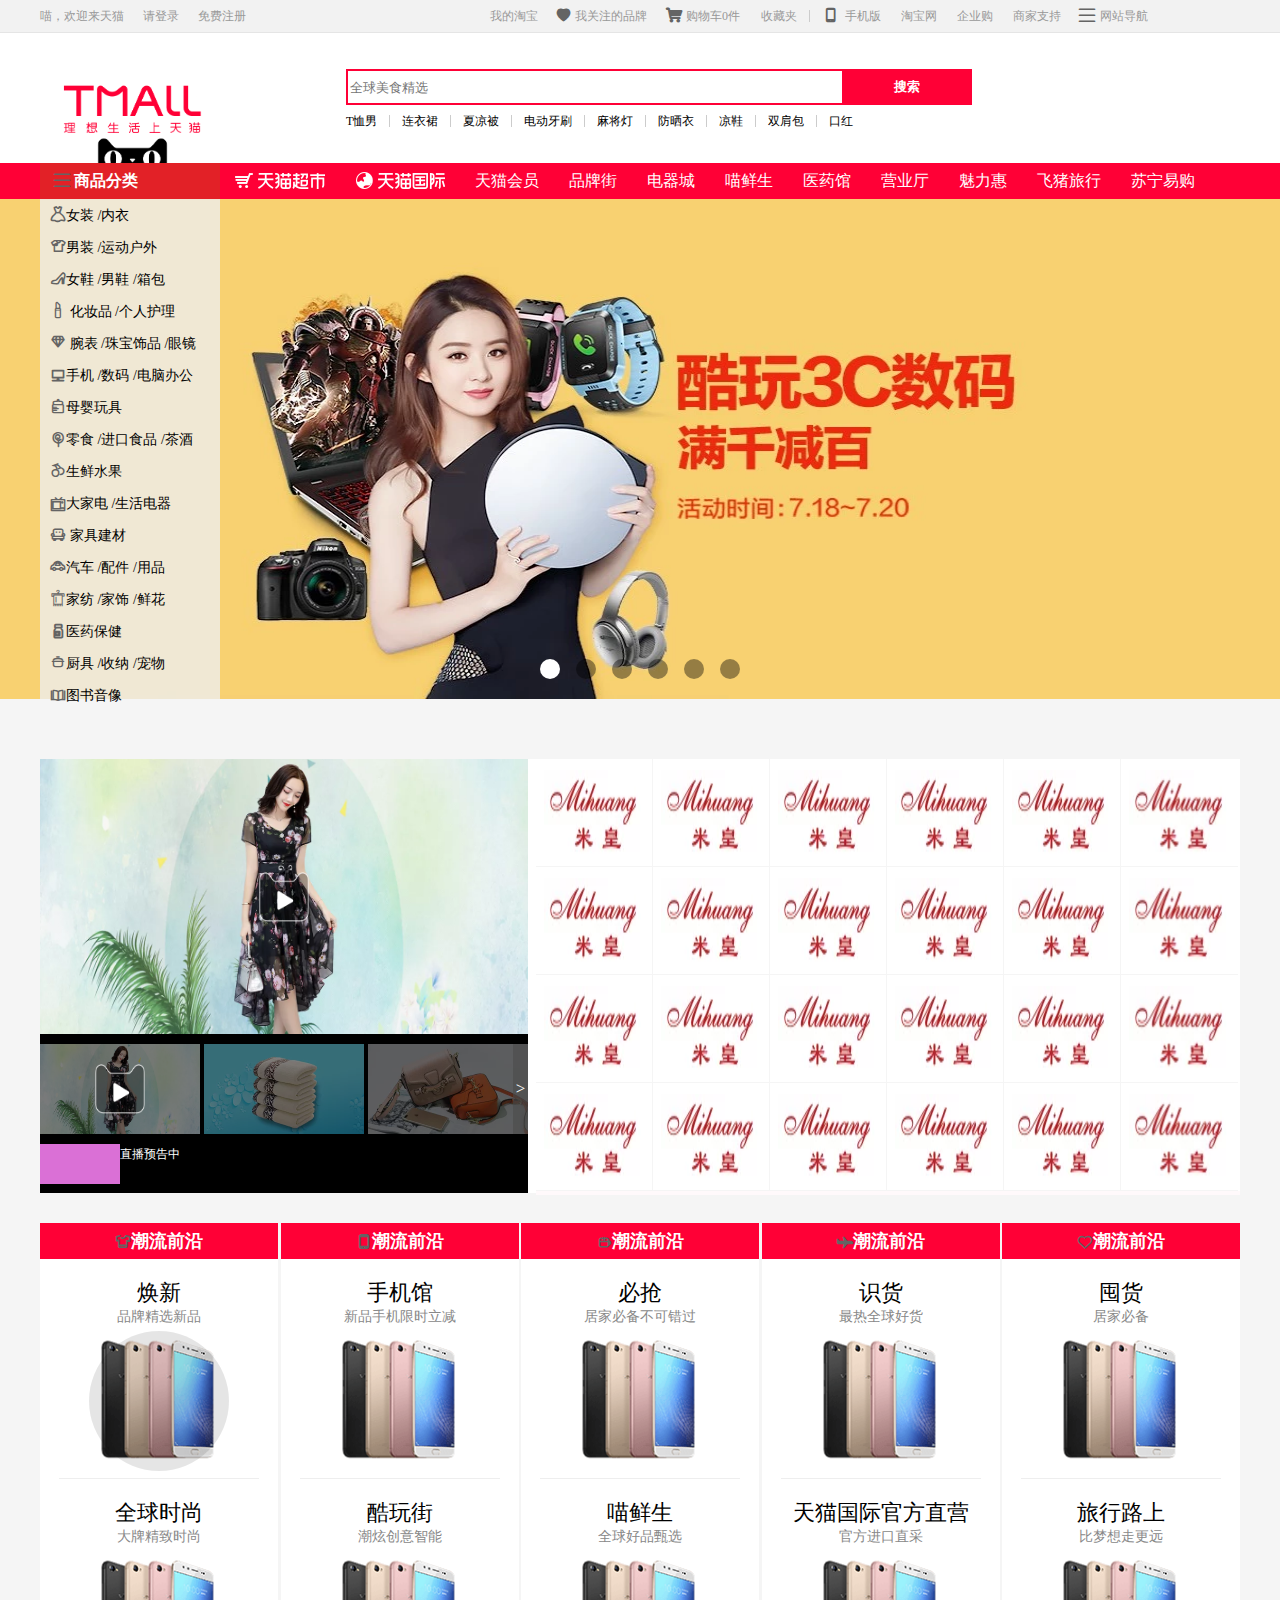
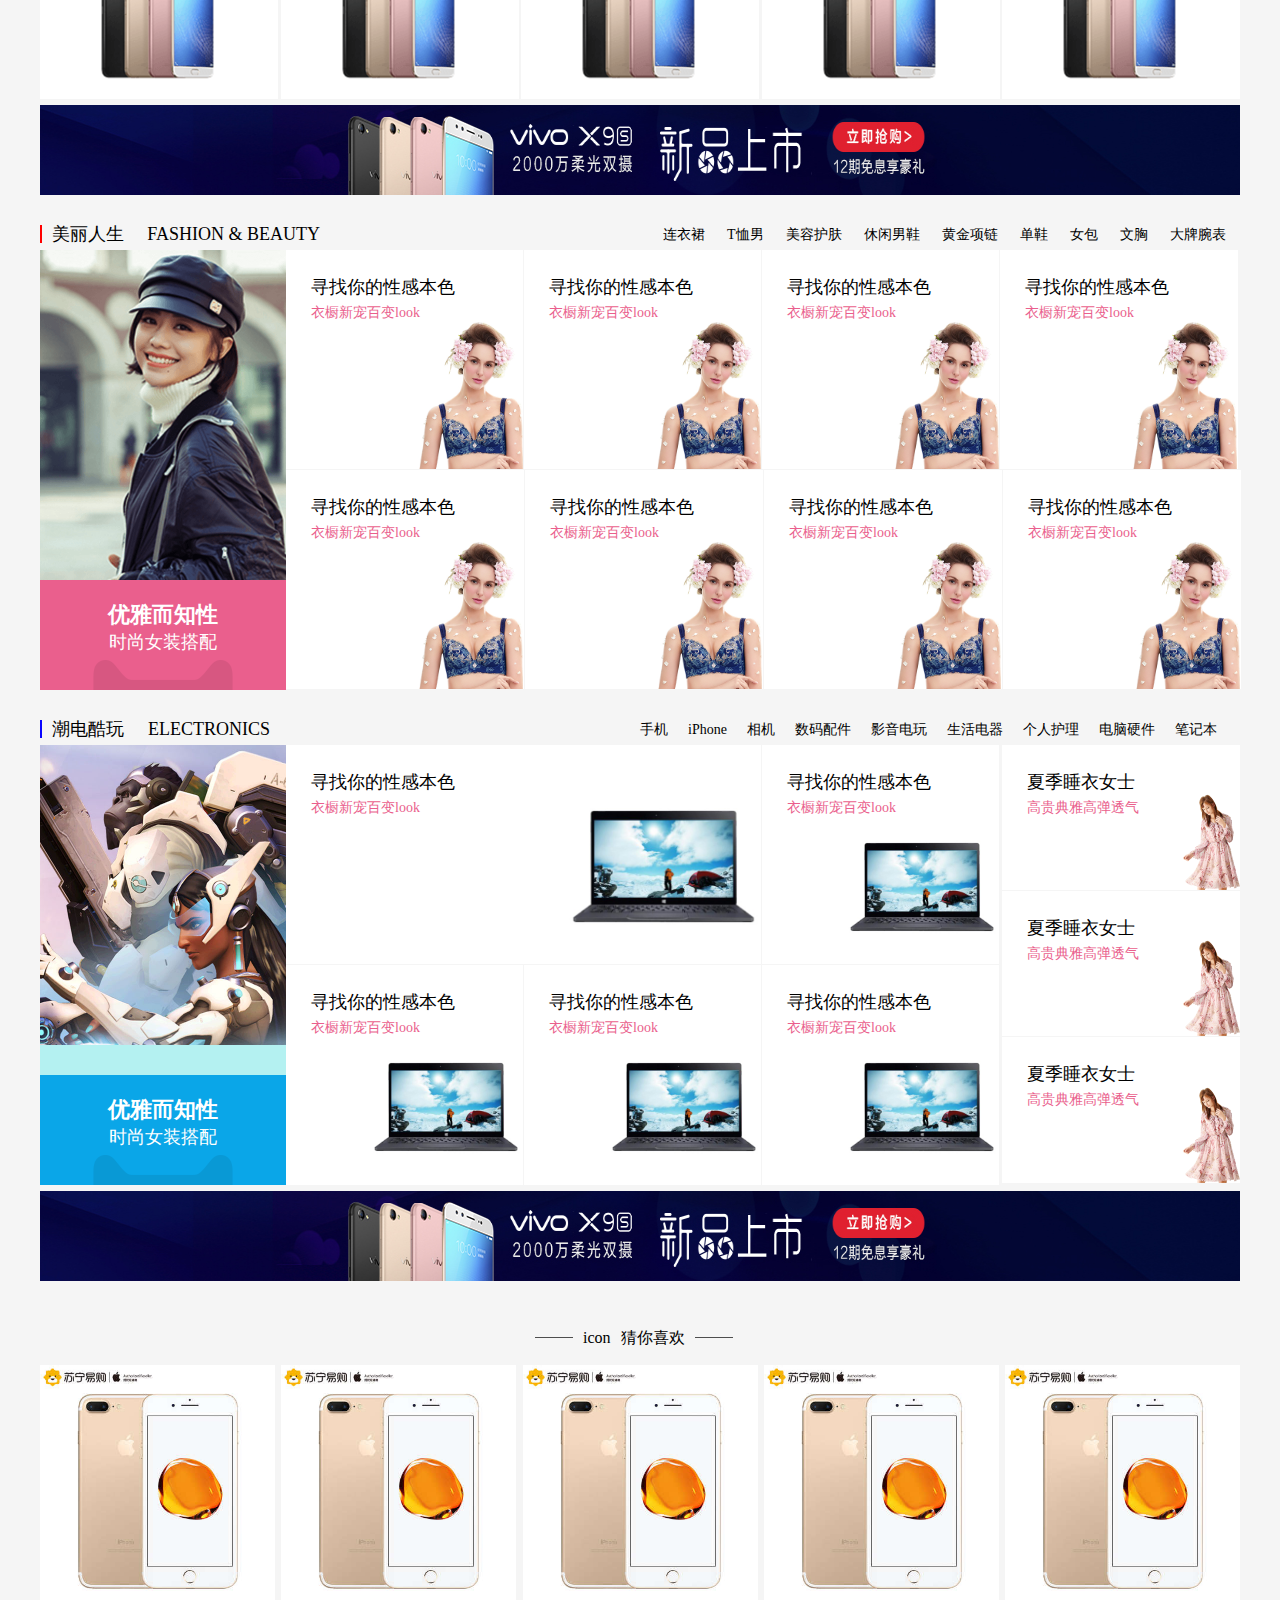
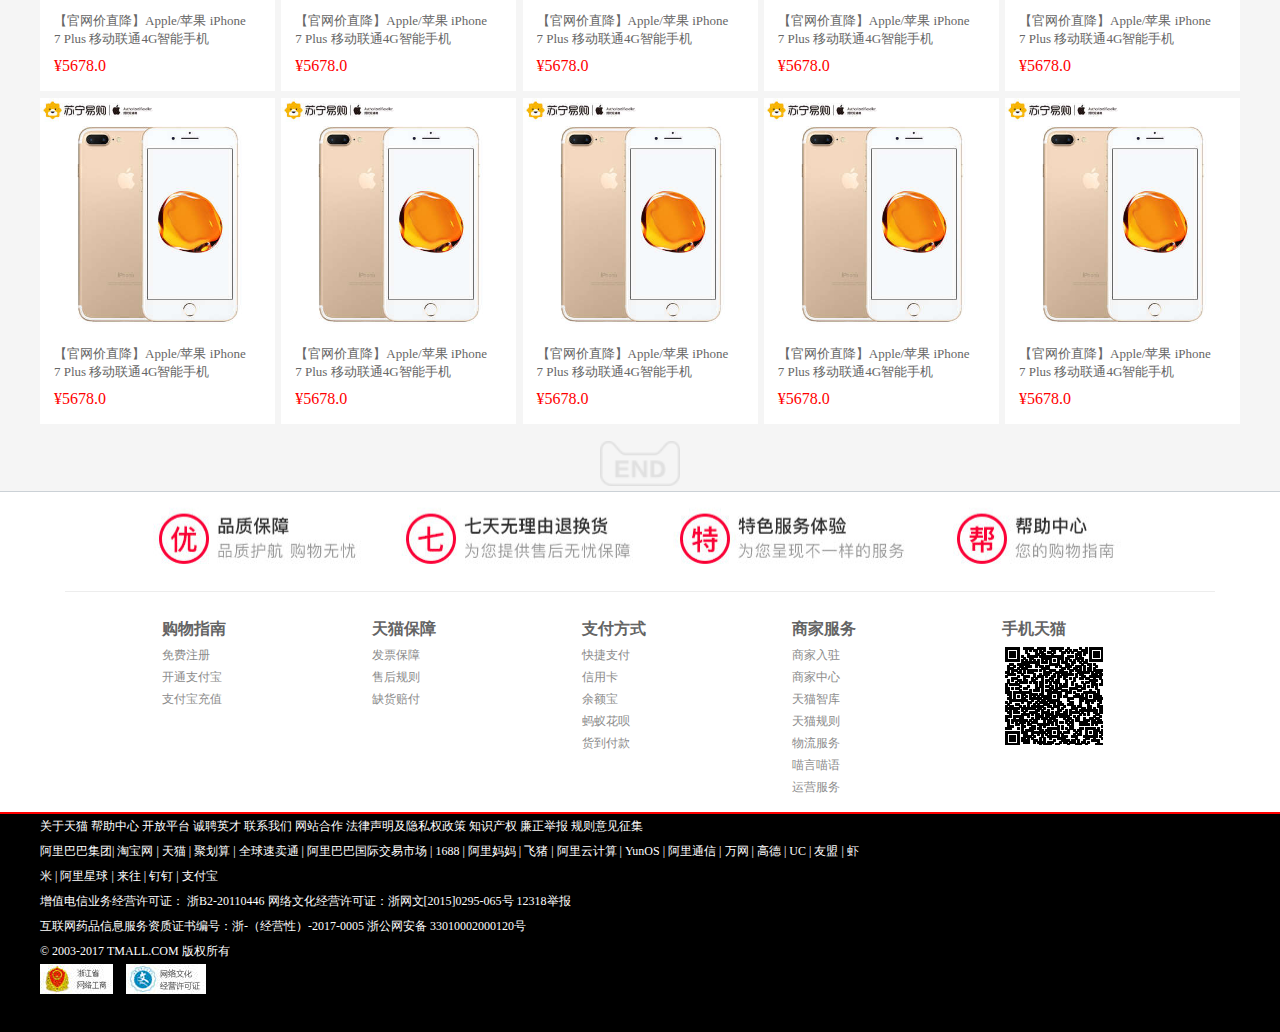
==== index-tm.html @ 475e99c2 "3" ====
<!doctype html>
<html lang="en">
<head>
    <meta charset="UTF-8">
    <title>Document</title>
    <link rel="stylesheet" href="css/css-tm.css">
    <link rel="stylesheet" href="css/iconfont.css">
</head>
<body>
<!--顶部开始-->
<div class="top">
    <div class="top-box">
        <div class="top-leftbox">
            <ul>
                <li class="top-left-text1">喵，欢迎来天猫</li>
                <li class="top-left-text2"><a href="">请登录</a></li>
                <li class="top-left-text3"><a href="">免费注册</a></li>
            </ul>
        </div>
        <div class="top-rightbox">
            <ul>
                <li class="top-right-text1"><a href="">我的淘宝</a></li>
                <li><span class="iconfont">&#xe606;</span></li>
                <li class="top-right-text2">
                    <a href="">我关注的品牌</a>
                </li>
                <li><span class="iconfont">&#xe600;</span></li>
                <li class="top-right-text3">
                    <a href="">购物车0件</a>
                </li>
                <li class="top-right-text4"><a href="">收藏夹</a></li>
                <li><span class="iconfont">&#xe648;</span></li>
                <li class="top-right-text5">
                    <a href="">手机版</a>
                </li>
                <li class="top-right-text6"><a href="">淘宝网</a></li>
                <li class="top-right-text7"><a href="">企业购</a></li>
                <li class="top-right-text8"><a href="">商家支持</a></li>
                <li><span class="iconfont">&#xe79c;</span></li>
                <li class="top-right-text9"><a href="">网站导航</a></li>
            </ul>
        </div>
    </div>
</div>
<!--顶部结束-->
<!--搜索开始-->
<div class="so">
    <div class="so-left">
    </div>
    <div class="so-right">
        <div class="so-right-box">
            <div class="so-right-boxshang">
                <input type="text" class="so-shang1" placeholder="全球美食精选">
                <input type="bottom" class="so-shang2"value="搜索">
            </div>
            <div class="so-right-boxxia">
                <ul>
                    <li class="so-right-xia1">T恤男</li>
                    <li class="so-right-xia2">连衣裙</li>
                    <li class="so-right-xia3">夏凉被</li>
                    <li class="so-right-xia4">电动牙刷</li>
                    <li class="so-right-xia5">麻将灯</li>
                    <li class="so-right-xia6">防晒衣</li>
                    <li class="so-right-xia7">凉鞋</li>
                    <li class="so-right-xia8">双肩包</li>
                    <li class="so-right-xia9">口红</li>
                </ul>
            </div>
        </div>
    </div>
</div>
<!--搜索结束-->
<div class="big-box">
<!--商品分类开始-->
<div class="things">
    <div class="things-box">
        <ul>
            <div class="things-text1">
                <div> <span class="iconfont">&#xe79c;</span> 商品分类</div>
                <img src="" alt="">
            </div>
            <li>
                <img class="tianmaochaoshi" src="img/nav-tianmaochaoshi%20%20.png" alt="">
                <div class="red-mao"><img src="img/redmao.png" alt=""></div>
            </li>
            <li>
                <img class="tianmaochaoshi" src="img/nav-tianmaoguoji%20.png" alt="">
                <div class="red-mao"><img src="img/redmao.png" alt=""></div>
            </li>
            <li>
                <a href="#">天猫会员</a>
                <div class="red-mao"><img src="img/redmao.png" alt=""></div>
            </li>
            <li>
                <a href="#">品牌街</a>
                <div class="red-mao"><img src="img/redmao.png" alt=""></div>
            </li>
            <li>
                <a href="#">电器城</a>
                <div class="red-mao"><img src="img/redmao.png" alt=""></div>
            </li>
            <li>
                <a href="#">喵鲜生</a>
                <div class="red-mao"><img src="img/redmao.png" alt=""></div>
            </li>
            <li>
                <a href="#">医药馆</a>
                <div class="red-mao"><img src="img/redmao.png" alt=""></div>
            </li>
            <li>
                <a href="#">营业厅</a>
                <div class="red-mao"><img src="img/redmao.png" alt=""></div>
            </li>
            <li>
                <a href="#">魅力惠</a>
                <div class="red-mao"><img src="img/redmao.png" alt=""></div>
            </li>
            <li>
                <a href="#">飞猪旅行</a>
                <div class="red-mao"><img src="img/redmao.png" alt=""></div>
            </li>
            <li>
                <a href="#">苏宁易购</a>
                <div class="red-mao"><img src="img/redmao.png" alt=""></div>
            </li>
        </ul>
    </div>
</div>
<!--商品分类结束-->
<!--轮播图开始-->
<div class="banner">
<div class="banner-box">
    <ul class="banner-pcbox">
        <li class="active"><a href="#"><img src="img/banner_pc1XXX1EFXa_!!4-0-luban.jpg_q100.jpg_.webp" alt=""></a></li>
        <li><a href="#"><img src="img/banner_pc2XXXZfVXa_!!80-0-luban.jpg_q100.jpg_.webp" alt=""></a></li>
        <li><a href="#"><img src="img/banner_pc3.jpg" alt=""></a></li>
        <li><a href="#"><img src="img/banner_4.jpg" alt=""></a></li>
        <li><a href="#"><img src="img/banner_pc5XXSutbFXXX.jpg_q100.jpg_.webp" alt=""></a></li>
        <li><a href="#"><img src="img/banner_pc6.jpg" alt=""></a></li>
    </ul>
    <ul class="dian-box">
        <li class="active"></li>
        <li></li>
        <li></li>
        <li></li>
        <li></li>
        <li></li>
    </ul>
    <div class="banner-nav">
         <ul>
             <li><span class="iconfont">&#xe605;</span>女装 /内衣</li>
             <li><span class="iconfont">&#xe602;</span>男装 /运动户外</li>
             <li><span class="iconfont">&#xe601;</span>女鞋 /男鞋 /箱包</li>
             <li><span class="iconfont">&#xe693;</span> 化妆品 /个人护理</li>
             <li><span class="iconfont">&#xe86c;</span> 腕表 /珠宝饰品 /眼镜</li>
             <li><span class="iconfont">&#xe6db;</span>手机 /数码 /电脑办公</li>
             <li><span class="iconfont">&#xe603;</span>母婴玩具</li>
             <li><span class="iconfont">&#xe622;</span>零食 /进口食品 /茶酒</li>
             <li><span class="iconfont">&#xe613;</span>生鲜水果</li>
             <li><span class="iconfont">&#xe62e;</span>大家电 /生活电器</li>
             <li><span class="iconfont">&#xe671;</span> 家具建材</li>
             <li><span class="iconfont">&#xe604;</span>汽车 /配件 /用品</li>
             <li><span class="iconfont">&#xe62f;</span>家纺 /家饰 /鲜花</li>
             <li><span class="iconfont">&#xe62c;</span>医药保健</li>
             <li><span class="iconfont">&#xe664;</span>厨具 /收纳 /宠物</li>
             <li><span class="iconfont">&#xe610;</span>图书音像</li>
         </ul>
     </div>
</div>
    
</div>
   
<!--轮播图结束-->
<!--视频开始-->
    <div class="video">
        <div class="video-left">
            <ul class="video-left-top">
                <li class="item-shipin" id="first">
                    <img src="img/shiping-----TB2.qbYXbAPyuJjy0FjXXXhfFXa_!!0-tmallfun.jpg_1080x1800Q80S0.jpg_.webp" alt="">
                </li>
                <li class="item-shipin">
                    <img src="img/shiping2---TB2rOGowrVkpuFjSspcXXbSMVXa_!!0-tmallfun.jpg_320x5000Q80S0.jpg_.webp" alt="">
                </li>
                <li class="item-shipin">
                    <img src="img/shiping3----TB2ab4XBiRnpuFjSZFCXXX2DXXa_!!0-tmallfun.jpg_320x5000Q80S0.jpg_.webp" alt="">
                </li>
                <!--第二组对应的大图-->
                <li class="item-shipin">
                    <img src="img/bo_pc4_XXadhpXa_!!0-tmallfun.jpg_790x10000Q80S0.jpg_.webp" alt="">
                </li>
                <li class="item-shipin">
                    <img src="img/bo_pc5_XXb.fFXa_!!0-tmallfun.jpg_270x270Q80S0.jpg_.webp" alt="">
                </li>
                <li class="item-shipin">
                    <img src="img/bo_pc6_XXbJOXXa_!!0-tmallfun.jpg_270x270Q80S0.jpg_.webp" alt="">
                </li>
                <div> <img src="img/mao.png" alt="" class="bofangmao1"></div>
            </ul>
<!--视频的左面的中间开始-->
        <div class="video-left-centerbox">
            <ul class="video-left-center">
                <li class="item-shipin">
                    <img src="img/shiping-----TB2.qbYXbAPyuJjy0FjXXXhfFXa_!!0-tmallfun.jpg_1080x1800Q80S0.jpg_.webp" alt="">
                    <div class="video-center-mask"></div>
                    <img src="img/mao.png" alt="" class="bofangmao">
                </li>
                <li class="item-shipin">
                    <img src="img/shiping2---TB2rOGowrVkpuFjSspcXXbSMVXa_!!0-tmallfun.jpg_320x5000Q80S0.jpg_.webp" alt="">
                    <div class="video-center-mask"></div>
                    <img src="img/mao.png" alt="" class="bofangmao">
                </li>
                <li class="item-shipin">
                    <img src="img/shiping3----TB2ab4XBiRnpuFjSZFCXXX2DXXa_!!0-tmallfun.jpg_320x5000Q80S0.jpg_.webp" alt="">
                    <div class="video-center-mask"></div>
                    <img src="img/mao.png" alt="" class="bofangmao">
                </li>
                <!--第二组图-->
                <li class="item-shipin">
                    <img src="img/bo_pc4_XXadhpXa_!!0-tmallfun.jpg_790x10000Q80S0.jpg_.webp" alt="">
                    <div class="video-center-mask"></div>
                    <img src="img/mao.png" alt="" class="bofangmao">
                </li>
                <li class="item-shipin">
                    <img src="img/bo_pc5_XXb.fFXa_!!0-tmallfun.jpg_270x270Q80S0.jpg_.webp" alt="">
                    <div class="video-center-mask"></div>
                    <img src="img/mao.png" alt="" class="bofangmao">
                </li>
                <li class="item-shipin">
                    <img src="img/bo_pc6_XXbJOXXa_!!0-tmallfun.jpg_270x270Q80S0.jpg_.webp" alt="">
                    <div class="video-center-mask"></div>
                    <img src="img/mao.png" alt="" class="bofangmao">
                </li>
            </ul>
            <div class="prev">&lt</div>
            <div class="next">&gt</div>
        </div>
<!--视频的左面的中间结束-->
<!--视频的左面的下面开始-->
            <div class="video-left-bottom">
                <div class="video-left-bottoml">
                </div>
                <div class="video-left-bottomr">
                    <ul class="bottomr-inner">
                        <li>直播预告中</li>
                        <li>直播新鲜事儿</li>
                    </ul>
                </div>
            </div>
        </div>
<!--视频的左面的下面结束-->

<!--视频的右面开始-->
        <div class="video-right">
            <!--右面第一行开始-->

            <ul class="video-right1">
                <li class="item">
                    <img src="img/mihuang.jpg_100x150q100.jpg_.webp" alt="">
                    <!--<div class="mask"></div>-->
                </li>
                <li class="item">
                    <img src="img/mihuang.jpg_100x150q100.jpg_.webp" alt="">
                    <!--<div class="mask"></div>-->
                </li>
                <li class="item">
                    <img src="img/mihuang.jpg_100x150q100.jpg_.webp" alt="">
                    <!--<div class="mask"></div>-->
                </li>
                <li class="item">
                    <img src="img/mihuang.jpg_100x150q100.jpg_.webp" alt="">
                    <!--<div class="mask"></div>-->
                </li>
                <li class="item">
                    <img src="img/mihuang.jpg_100x150q100.jpg_.webp" alt="">
                    <!--<div class="mask"></div>-->
                </li>
                <li class="item" id="video-last">
                    <img src="img/mihuang.jpg_100x150q100.jpg_.webp" alt="">
                    <!--<div class="mask"></div>-->
                </li>
            </ul>
            <!--第二行开始-->
            <ul class="video-right1">
                <li class="item">
                    <img src="img/mihuang.jpg_100x150q100.jpg_.webp" alt="">
                    <div class="mask"></div>
                </li>
                <li class="item">
                    <img src="img/mihuang.jpg_100x150q100.jpg_.webp" alt="">
                    <div class="mask"></div>
                </li>
                <li class="item">
                    <img src="img/mihuang.jpg_100x150q100.jpg_.webp" alt="">
                    <div class="mask"></div>
                </li>
                <li class="item">
                    <img src="img/mihuang.jpg_100x150q100.jpg_.webp" alt="">
                    <div class="mask"></div>
                </li>
                <li class="item">
                    <img src="img/mihuang.jpg_100x150q100.jpg_.webp" alt="">
                    <div class="mask"></div>
                </li>
                <li class="item" id="video-last">
                    <img src="img/mihuang.jpg_100x150q100.jpg_.webp" alt="">
                    <div class="mask"></div>
                </li>
            </ul>
            <!--第三行开始-->
            <ul class="video-right1">
                <li class="item">
                    <img src="img/mihuang.jpg_100x150q100.jpg_.webp" alt="">
                    <div class="mask"></div>
                </li>
                <li class="item">
                    <img src="img/mihuang.jpg_100x150q100.jpg_.webp" alt="">
                    <div class="mask"></div>
                </li>
                <li class="item">
                    <img src="img/mihuang.jpg_100x150q100.jpg_.webp" alt="">
                    <div class="mask"></div>
                </li>
                <li class="item">
                    <img src="img/mihuang.jpg_100x150q100.jpg_.webp" alt="">
                    <div class="mask"></div>
                </li>
                <li class="item">
                    <img src="img/mihuang.jpg_100x150q100.jpg_.webp" alt="">
                    <div class="mask"></div>
                </li>
                <li class="item" id="video-last">
                    <img src="img/mihuang.jpg_100x150q100.jpg_.webp" alt="">
                    <div class="mask"></div>
                </li>
            </ul>
            <!--第四行开始-->
            <ul class="video-right2">
                <li class="item">
                    <img src="img/mihuang.jpg_100x150q100.jpg_.webp" alt="">
                    <div class="mask"></div>
                </li>
                <li class="item">
                    <img src="img/mihuang.jpg_100x150q100.jpg_.webp" alt="">
                    <div class="mask"></div>
                </li>
                <li class="item">
                    <img src="img/mihuang.jpg_100x150q100.jpg_.webp" alt="">
                    <div class="mask"></div>
                </li>
                <li class="item">
                    <img src="img/mihuang.jpg_100x150q100.jpg_.webp" alt="">
                    <div class="mask"></div>
                </li>
                <li class="item">
                    <img src="img/mihuang.jpg_100x150q100.jpg_.webp" alt="">
                    <div class="mask"></div>
                </li>
                <li class="item" id="video-last">
                    <img src="img/mihuang.jpg_100x150q100.jpg_.webp" alt="">
                    <div class="mask"></div>
                </li>
            </ul>

        </div>
    </div>
<!--视频右面结束-->

<!--潮流前沿开始-->
    <div class="fashion">
        <!--第一个-->
        <ul>
            <li class="fashion-top">
                <span class="iconfont">&#xe638;</span>潮流前沿</li>
            <li class="fashion-center">
                <ul>
                    <li class="fashion-text1">焕新</li>
                    <li class="fashion-text2">品牌精选新品</li>
                    <li class="fashion-pc1">
                        <img src="img/fashion-pc2%20.png" alt="">
                        <div class="fashion-mask"></div>
                    </li>
                </ul>
            </li>
            <li class="fashion-line"></li>
            <li class="fashion-bottom">
                <ul>
                    <li class="fashion-text1">全球时尚</li>
                    <li class="fashion-text2">大牌精致时尚</li>
                    <li class="fashion-pc1">
                        <img src="img/fashion-pc2%20.png" alt="">

                    </li>
                </ul>
            </li>
        </ul>
<!--第二个-->
        <ul>
            <li class="fashion-top">
                <span class="iconfont">&#xe621;</span>潮流前沿</li>
            <li class="fashion-center">
                <ul>
                    <li class="fashion-text1">手机馆</li>
                    <li class="fashion-text2">新品手机限时立减</li>
                    <li class="fashion-pc1">
                        <img src="img/fashion-pc2%20.png" alt="">

                    </li>
                </ul>
            </li>
            <li class="fashion-line"></li>
            <li class="fashion-bottom">
                <ul>
                    <li class="fashion-text1">酷玩街</li>
                    <li class="fashion-text2">潮炫创意智能</li>
                    <li class="fashion-pc1">
                        <img src="img/fashion-pc2%20.png" alt="">

                    </li>
                </ul>
            </li>
        </ul>
        <!--第三个-->
        <ul>
            <li class="fashion-top">
                <span class="iconfont">&#xe60d;</span>潮流前沿</li>
            <li class="fashion-center">
                <ul>
                    <li class="fashion-text1">必抢</li>
                    <li class="fashion-text2">居家必备不可错过</li>
                    <li class="fashion-pc1">
                        <img src="img/fashion-pc2%20.png" alt="">

                    </li>
                </ul>
            </li>
            <li class="fashion-line"></li>
            <li class="fashion-bottom">
                <ul>
                    <li class="fashion-text1">喵鲜生</li>
                    <li class="fashion-text2">全球好品甄选</li>
                    <li class="fashion-pc1">
                        <img src="img/fashion-pc2%20.png" alt="">

                    </li>
                </ul>
            </li>
        </ul>
        <!--第四个-->
        <ul>
            <li class="fashion-top">
                <span class="iconfont">&#xe6b5;</span>潮流前沿</li>
            <li class="fashion-center">
                <ul>
                    <li class="fashion-text1">识货</li>
                    <li class="fashion-text2">最热全球好货</li>
                    <li class="fashion-pc1">
                        <img src="img/fashion-pc2%20.png" alt="">
                        <!--<div class="fashion-mask"></div>-->
                    </li>
                </ul>
            </li>
            <li class="fashion-line"></li>
            <li class="fashion-bottom">
                <ul>
                    <li class="fashion-text1">天猫国际官方直营</li>
                    <li class="fashion-text2">官方进口直采</li>
                    <li class="fashion-pc1">
                        <img src="img/fashion-pc2%20.png" alt="">
                        <!--<div class="fashion-mask"></div>-->
                    </li>
                </ul>
            </li>
        </ul>
        <!--第五个-->
        <ul>
            <li class="fashion-top">
                <span class="iconfont">&#xe63d;</span>潮流前沿</li>
            <li class="fashion-center">
                <ul>
                    <li class="fashion-text1">囤货</li>
                    <li class="fashion-text2">居家必备</li>
                    <li class="fashion-pc1">
                        <img src="img/fashion-pc2%20.png" alt="">
                        <!--<div class="fashion-mask"></div>-->
                    </li>
                </ul>
            </li>
            <li class="fashion-line"></li>
            <li class="fashion-bottom">
                <ul>
                    <li class="fashion-text1">旅行路上</li>
                    <li class="fashion-text2">比梦想走更远</li>
                    <li class="fashion-pc1">
                        <img src="img/fashion-pc2%20.png" alt="">
                        <!--<div class="fashion-mask"></div>-->
                    </li>
                </ul>
            </li>
        </ul>
    </div>
<!--潮流前沿结束-->



<!--长图1开始-->
    <div class="long-pc1">
        <img src="img/long-pc2.jpg" alt="">
    </div>
<!--长图1结束-->
<!--美丽人生题目开始-->
    <div class="goods floor">
        <div class="goods-left">
            <ul>
                <li class="goods-text1">美丽人生</li>
                <li class="goods-text2">FASHION & BEAUTY</li>
            </ul>
        </div>
        <div class="goods-right">
            <ul>
                <li>连衣裙</li>
                <li>T恤男</li>
                <li>美容护肤</li>
                <li>休闲男鞋</li>
                <li>黄金项链</li>
                <li> 单鞋</li>
                <li>女包</li>
                <li>文胸</li>
                <li>大牌腕表</li>
            </ul>
        </div>
    </div>
<!--美丽人生题目结束-->
<!--美丽人生的主体开始-->
<div class="goods-box">
    <div class="goods-boxleft">

        <div class="goods-boxleft-top">
            <img src="img/goods-leftpc1.png" alt="">
            <div class="goods-left-mask"></div>
        </div>

        <div class="goods-boxleft-bottom">
            <img src="img/goods-leftbottom-pc.png" alt="">
            <div class="goods-left-mask2">
                <div class="mask-text1">优雅而知性</div>
                <div class="mask-text2">时尚女装搭配</div>
            </div>
        </div>
    </div>
    <div class="goods-boxright">
        <ul>
            <li>
                <div class="goods-item">
                    <div class="goods-right-text1">寻找你的性感本色</div>
                    <div class="goods-right-text2">衣橱新宠百变look</div>
                    <div class="goods-right-pc">
                        <img src="img/goods-itempc1.jpg" alt="">
                    </div>
                </div>
            </li>


            <li>
                <div class="goods-item">
                    <div class="goods-right-text1">寻找你的性感本色</div>
                    <div class="goods-right-text2">衣橱新宠百变look</div>
                    <div class="goods-right-pc">
                        <img src="img/goods-itempc1.jpg" alt="">
                    </div>
                </div>
            </li>

            <li>
                <div class="goods-item">
                    <div class="goods-right-text1">寻找你的性感本色</div>
                    <div class="goods-right-text2">衣橱新宠百变look</div>
                    <div class="goods-right-pc">
                        <img src="img/goods-itempc1.jpg" alt="">
                    </div>
                </div>
            </li>

            <li class="goods-ringtline">
                <div class="goods-item">
                    <div class="goods-right-text1">寻找你的性感本色</div>
                    <div class="goods-right-text2">衣橱新宠百变look</div>
                    <div class="goods-right-pc">
                        <img src="img/goods-itempc1.jpg" alt="">
                    </div>
                </div>
            </li>

        </ul>


        <ul>
            <li>
                <div class="goods-item">
                    <div class="goods-right-text1">寻找你的性感本色</div>
                    <div class="goods-right-text2">衣橱新宠百变look</div>
                    <div class="goods-right-pc">
                        <img src="img/goods-itempc1.jpg" alt="">
                    </div>
                </div>
            </li>


            <li>
                <div class="goods-item">
                    <div class="goods-right-text1">寻找你的性感本色</div>
                    <div class="goods-right-text2">衣橱新宠百变look</div>
                    <div class="goods-right-pc">
                        <img src="img/goods-itempc1.jpg" alt="">
                    </div>
                </div>
            </li>

            <li>
                <div class="goods-item">
                    <div class="goods-right-text1">寻找你的性感本色</div>
                    <div class="goods-right-text2">衣橱新宠百变look</div>
                    <div class="goods-right-pc">
                        <img src="img/goods-itempc1.jpg" alt="">
                    </div>
                </div>
            </li>

            <li class="goods-ringtline">
                <div class="goods-item">
                    <div class="goods-right-text1">寻找你的性感本色</div>
                    <div class="goods-right-text2">衣橱新宠百变look</div>
                    <div class="goods-right-pc">
                        <img src="img/goods-itempc1.jpg" alt="">
                    </div>
                </div>
            </li>

        </ul>
    </div>
</div>
<!--美丽人生的主体结束-->

<!--潮电酷玩题目开始-->
    <div class="play floor">
        <div class="play-left">
            <ul>
                <li class="play-text1">潮电酷玩</li>
                <li class="play-text2">ELECTRONICS</li>
            </ul>
        </div>
        <div class="play-right">
            <ul>
                <li>手机</li>
                <li>iPhone</li>
                <li>相机</li>
                <li>数码配件</li>
                <li>影音电玩</li>
                <li>生活电器</li>
                <li> 个人护理</li>
                <li>电脑硬件</li>
                <li>笔记本</li>
            </ul>
        </div>
    </div>
<!--潮电酷玩题目结束-->
<!--潮电酷玩的主体开始-->
    <div class="play-box">
        <div class="play-boxleft">
            <div class="play-boxleft-top">
                <img src="img/chaodiankuwan-pc.jpg" alt="">
                <div class="goods-left-mask"></div>
                <div class="play-boxleft-text"></div>
            </div>

            <div class="play-boxleft-bottom">
                <img src="img/goods-leftbottom-pc.png" alt="">
                <div class="play-left-mask2">
                    <div class="mask-text1">优雅而知性</div>
                    <div class="mask-text2">时尚女装搭配</div>
                </div>
            </div>
        </div>














        <div class="play-boxright1">
            <ul class="play-boxright1s">

                <li class="changkuang">
                    <div class="play_goods-item">
                        <div class="goods-right-text1">寻找你的性感本色</div>
                        <div class="goods-right-text2">衣橱新宠百变look</div>
                        <div class="goods-right-pc">
                            <img src="img/play-right-pc1.jpg" alt="">
                        </div>
                    </div>
                </li>

                <li>
                    <div class="goods-item">
                        <div class="goods-right-text1">寻找你的性感本色</div>
                        <div class="goods-right-text2">衣橱新宠百变look</div>
                        <div class="goods-right-pc">
                            <img src="img/play-right-pc1.jpg" alt="">
                        </div>
                    </div>
                </li>

            </ul>




            <ul class="play-boxright1x">
                <li>
                    <div class="goods-item">
                        <div class="goods-right-text1">寻找你的性感本色</div>
                        <div class="goods-right-text2">衣橱新宠百变look</div>
                        <div class="goods-right-pc">
                            <img src="img/play-right-pc1.jpg" alt="">
                        </div>
                    </div>
                </li>
                <li>
                    <div class="goods-item">
                        <div class="goods-right-text1">寻找你的性感本色</div>
                        <div class="goods-right-text2">衣橱新宠百变look</div>
                        <div class="goods-right-pc">
                            <img src="img/play-right-pc1.jpg" alt="">
                        </div>
                    </div>
                </li>
                <li>
                    <div class="goods-item">
                        <div class="goods-right-text1">寻找你的性感本色</div>
                        <div class="goods-right-text2">衣橱新宠百变look</div>
                        <div class="goods-right-pc">
                            <img src="img/play-right-pc1.jpg" alt="">
                        </div>
                    </div>
                </li>
            </ul>
        </div>


       <div class="play-boxright2">
            <ul>
                <div class="goods-right-text1">夏季睡衣女士</div>
                <div class="goods-right-text2">高贵典雅高弹透气</div>
                 <li class="play-mallpc">
                     <img src="img/play-mallpc1.jpg"  alt="">
                 </li>
            </ul>
           <ul>
               <div class="goods-right-text1">夏季睡衣女士</div>
               <div class="goods-right-text2">高贵典雅高弹透气</div>
               <li class="play-mallpc">
                   <img src="img/play-mallpc1.jpg"  alt="">
               </li>
           </ul>
           <ul class="last-line">
               <div class="goods-right-text1">夏季睡衣女士</div>
               <div class="goods-right-text2">高贵典雅高弹透气</div>
               <li class="play-mallpc">
                   <img src="img/play-mallpc1.jpg" alt="">
               </li>
           </ul>
        </div>
    </div>
<!--潮电酷玩的主体结束-->



    <!--长图1开始-->
    <div class="long-pc1">
        <img src="img/long-pc2.jpg" alt="">
    </div>
    <!--长图1开始-->

<!--猜你喜欢标题开始-->
    <div class="like floor">
        <ul>
            <li class="like-leftline"></li>
            <li>icon</li>
            <li class="like-text">猜你喜欢</li>
            <li class="like-rightline"></li>
        </ul>
    </div>
<!--猜你喜欢标题结束-->

    <!--猜你喜欢的主体内容-->
<div class="like-box">
    <ul class="like-item">
        <li class="like-pc">
            <img src="img/like-pc1.jpg" alt="">
        </li>
        <li class="like-text1">【官网价直降】Apple/苹果 iPhone
            <br> 7 Plus 移动联通4G智能手机</li>
        <li class="like-text2">¥5678.0</li>
    </ul>
    <ul class="like-item">
        <li class="like-pc">
            <img src="img/like-pc1.jpg" alt="">
        </li>
        <li class="like-text1">【官网价直降】Apple/苹果 iPhone
            <br> 7 Plus 移动联通4G智能手机</li>
        <li class="like-text2">¥5678.0</li>
    </ul>

    <ul class="like-item">
        <li class="like-pc">
            <img src="img/like-pc1.jpg" alt="">
        </li>
        <li class="like-text1">【官网价直降】Apple/苹果 iPhone
            <br> 7 Plus 移动联通4G智能手机</li>
        <li class="like-text2">¥5678.0</li>
    </ul>
    <ul class="like-item">
        <li class="like-pc">
            <img src="img/like-pc1.jpg" alt="">
        </li>
        <li class="like-text1">【官网价直降】Apple/苹果 iPhone
            <br> 7 Plus 移动联通4G智能手机</li>
        <li class="like-text2">¥5678.0</li>
    </ul>
    <ul class="like-item">
        <li class="like-pc">
            <img src="img/like-pc1.jpg" alt="">
        </li>
        <li class="like-text1">【官网价直降】Apple/苹果 iPhone
            <br> 7 Plus 移动联通4G智能手机</li>
        <li class="like-text2">¥5678.0</li>
    </ul>
</div>
<!--主体内容第二行-->

    <div class="like-box">
        <ul class="like-item">
            <li class="like-pc">
                <img src="img/like-pc1.jpg" alt="">
            </li>
            <li class="like-text1">【官网价直降】Apple/苹果 iPhone
                <br> 7 Plus 移动联通4G智能手机</li>
            <li class="like-text2">¥5678.0</li>
        </ul>
        <ul class="like-item">
            <li class="like-pc">
                <img src="img/like-pc1.jpg" alt="">
            </li>
            <li class="like-text1">【官网价直降】Apple/苹果 iPhone
                <br> 7 Plus 移动联通4G智能手机</li>
            <li class="like-text2">¥5678.0</li>
        </ul>

        <ul class="like-item">
            <li class="like-pc">
                <img src="img/like-pc1.jpg" alt="">
            </li>
            <li class="like-text1">【官网价直降】Apple/苹果 iPhone
                <br> 7 Plus 移动联通4G智能手机</li>
            <li class="like-text2">¥5678.0</li>
        </ul>
        <ul class="like-item">
            <li class="like-pc">
                <img src="img/like-pc1.jpg" alt="">
            </li>
            <li class="like-text1">【官网价直降】Apple/苹果 iPhone
                <br> 7 Plus 移动联通4G智能手机</li>
            <li class="like-text2">¥5678.0</li>
        </ul>
        <ul class="like-item">
            <li class="like-pc">
                <img src="img/like-pc1.jpg" alt="">
            </li>
            <li class="like-text1">【官网价直降】Apple/苹果 iPhone
                <br> 7 Plus 移动联通4G智能手机</li>
            <li class="like-text2">¥5678.0</li>
        </ul>
    </div>

    <!--猜你喜欢的主体结束-->
<div class="center-pc">
    <img src="img/center-pc.png" alt="">
</div>

<!--品质保障开始-->
<div class="home-line"></div>
</div>
<div class="home">
</div>

<!--品质保障结束-->
<!--服务开始-->
<div class="serve-box">
    <ul class="serve-item">
        <span>购物指南</span>
        <li>免费注册</li>
        <li>开通支付宝</li>
        <li>支付宝充值</li>
    </ul>
    <ul class="serve-item">
        <span>天猫保障</span>
        <li>发票保障</li>
        <li>售后规则</li>
        <li>缺货赔付</li>
    </ul>
    <ul class="serve-item">
        <span>支付方式</span>
        <li>快捷支付</li>
        <li>信用卡</li>
        <li>余额宝</li>
        <li>蚂蚁花呗</li>
        <li>货到付款</li>
    </ul>
    <ul class="serve-item">
        <span>商家服务</span>
        <li>商家入驻</li>
        <li>商家中心</li>
        <li>天猫智库</li>
        <li>天猫规则</li>
        <li>物流服务</li>
        <li>喵言喵语</li>
        <li>运营服务</li>
    </ul>
    <ul class="serve-item">
        <span>手机天猫</span>
        <li><img src="img/serve-pc.png" alt=""></li>
    </ul>
</div>
<!--服务结束-->
<!--底部开始-->
<div class="tm-bottom">
<div class="tm-bottombox">
    <ul class="tm-item1">
        <li>关于天猫 帮助中心 开放平台 诚聘英才 联系我们 网站合作 法律声明及隐私权政策 知识产权 廉正举报 规则意见征集</li>
        <li>阿里巴巴集团| 淘宝网 | 天猫 | 聚划算 | 全球速卖通 | 阿里巴巴国际交易市场 | 1688 | 阿里妈妈 | 飞猪 | 阿里云计算 | YunOS | 阿里通信 | 万网 | 高德 | UC | 友盟 | 虾</li>
        <li>米 | 阿里星球 | 来往 | 钉钉 | 支付宝</li>
        <li>增值电信业务经营许可证： 浙B2-20110446 网络文化经营许可证：浙网文[2015]0295-065号 12318举报</li>
        <li>互联网药品信息服务资质证书编号：浙-（经营性）-2017-0005   浙公网安备 33010002000120号</li>
        <li>© 2003-2017 TMALL.COM 版权所有</li>
        <li class="last">
            <img class="tm-bottompc1" src="img/tm-bottom-pc1.jpg" alt="">
            <img  class="tm-bottompc2" src="img/tm-bottom-pc2.jpg" alt="">
        </li>
    </ul>
</div>
</div>
<!--底部结束-->

</body>
</html>
---- css/css-tm.css ----
body,ul,p{
    margin:0;
    padding:0;
    list-style: none;
/*background: rgba(172, 172, 172, 0.17);*/
}
*{
    box-sizing: border-box;
}
a{
    text-decoration: none;
}
img{
    width:100%;
    height:100%;
    display: block;
    border:none;
}
.big-box{
    background:#F5F5F5 ;
}
/*顶部开始*/
.top{
    width:100%;
    height:33px;
    border-bottom: 1px solid #e5e5e5;
    background: #f2f2f2;
}
.top-box{
    width:1200px;
    height:100%;
    /*background:palegoldenrod;*/
    margin:0 auto;
    display:flex;
}
.top-leftbox{
    width:300px;
    height:100%;
    /*background: #18ddd0;*/

}
.top-leftbox ul{
    width:300px;
    height:100%;
    display: flex;
    font-size: 12px;
    line-height: 32px;
}
.top-left-text1{
    margin-right: 19px;
    color:#999999;
}
.top-left-text2{
    margin-right: 19px;
}
.top-left-text2 a{
    color:#999999;
}
.top-left-text3 a{
    color:#999999;
}
.top-rightbox{
    width:900px;
    height:100%;
    /*background:pink ;*/
}
.top-rightbox ul{
    width:900px;
    height:100%;
    display: flex;
    line-height: 32px;
    font-size: 12px;
}
.top-right-text1{
    margin-right:17px;
    margin-left:150px;
}
.top-right-text1 a{
    color:#999999;
}
.top-right-text1 a:hover{
    color:red;
}
.top-right-text2{
    margin-right:19px;
    margin-left:3px;
}
.top-rightbox ul li a{
    color:#999999;
}
.top-right-text3{
    margin-right:21px;
    margin-left:4px;
}
.top-right-text4{
    border-right:1px solid #cccccc;
    padding-right:12px;
    height:12px;
    line-height:12px;
    margin-top:10px;
    margin-right:13px;
}
.top-right-text5{
    margin:0 20px 0 6px;
}
.top-right-text7{
    margin:0 20px 0 20px;
}
.top-right-text8{
    margin-right:18px;
}
.top-right-text9{
    margin-left: 5px;
}
/*178 100*/
/*顶部结束*/
/*搜索开始*/
.so{
    width:1200px;
    height: 100px;
    margin:30px auto 0;
    /*background: orange;*/
    display: flex;
}
.so-left{
    width:178px;
    height:100%;
    background-image: url("../img/so-pc.png");
    background-size: cover;
}
.so-right{
    width:754px;
    height:100%;
    /*background: pink;*/
}
.so-right-box{
    width:754px;
    heiht:64px;
    /*background: plum;*/
}
.so-right-boxshang{
    width:754px;
    height:40px;
    margin-top:6px;
    /*background:greenyellow;*/
    display: flex;

}
.so-right .so-shang1{
    width:496px;
    height:36px;
    margin-left: 128px;
    border:2px solid #ff0036;
    border-right:0;

}
.so-right .so-shang2{
    width:130px;
    height:36px;
    background: #ff0036;
    border:2px solid #ff0036;
    text-align: center;
    color: white;
    font-weight: bold;
}
.so-right-boxxia{
    width:754px;
    height:14px;
    margin-top:6px;
    /*background:yellow;*/
}
.so-right-boxxia ul{
    width:754px;
    height:12px;
    display: flex;
    font-size: 12px;
    line-height: 13px;
}
.so-right-boxxia ul li {
    border-right:1px solid #cccccc;
    padding:0 12px;
}
.so-right-xia1{
    padding-left:0;
    margin-left:116px;
}
.so-right-boxxia ul .so-right-xia9{
    border-right:0;
}
/*商品分类开始*/
.things{
    width:100%;
    height:36px;
    background: #ff0036;
}
.things-box{
    width:1200px;
    height:100%;
    margin:0 auto;
    font-size: 14px;
    color:white;
}
.things-box ul{
    width:1200px;
    height:100%;
    display: flex;
}
.things-box ul li{
    line-height: 36px;
    position:relative ;
    padding: 0 15px;
    font-weight: 500;
    font-size: 16px;
    color: #fff;
}
.tianmaochaoshi{
    width: 90px;
    height: 100%;
}
.things-text1{
    width:180px;
    heiht:100%;
    background: #e22127;
    padding-left: 14px;
    line-height: 36px;
    margin:0;
    font-size: 16px;
    font-weight: 700;
}
.things-text1 a{
    display: block;

    color: #fff;

}

.red-mao{
    position:absolute;
    top:-11px;
    left:50%;
    margin-left: -20px;
    opacity: 0; /*透明度是0是隐藏*/
    transition: all 1s;
}
.things-box ul li:hover .red-mao{
    opacity:1;
}
.things-box ul li a{
    font-weight: 500;
    font-size: 16px;
    color:#fff;
}

/*商品分类结束*/
/*轮播图开始*/
.banner{
    width:100%;
    height:500px;
    background: #F8D171;
    transition: all 1s;
}
.banner-box{
    width:1200px;
    height:500px;
    margin:0 auto;
    /*background:yellow;*/
    position:relative;
}
.banner-pcbox{
    width:1200px;
    height:500px;
}
.banner-pcbox li{
    width:100%;
    height:100%;
    position:absolute;
    top:0;
    left:0;
    transition: all 1s;
    opacity: 0;
}
.banner-pcbox .active{
    z-index: 1;
    opacity: 1;
}
.dian-box{
    width:200px;
    height:20px;
    display: flex;
    justify-content: space-between;
    position:absolute;
    left:50%;
    margin-left:-100px;
    top:92%;
    z-index:999;
}
.dian-box li{
    width:20px;
    height:20px;
    border-radius:50%;
    background:rgba(0,0,0,0.4);
    cursor: pointer;
}
.dian-box .active{
    background:white;
}
.banner-nav{
    width:180px;
    height:500px;
    background:rgba(238,238,238,0.8) ;
    position: absolute;
    left: 0;
    top:0;
    z-index: 100;
}
.banner-nav ul{
    width:180px;
    height:500px;
    font-size: 14px;
    line-height: 31px;
    color:black;
    margin-left: 10px;
}
/*轮播图结束*/
/*视频开始*/
.video{
    width:1200px;
    height:434px;
    margin:60px auto 30px;
    background:white;
    display: flex;
}
.video-left{
    width:488px;
    height:100%;
    background:black ;
}
.video-left-top {
    width:488px;
    height:275px;
    margin-bottom: 10px;
    position: relative;
}
.bofangmao1{
    width:50px;
    height:50px;
    position:absolute;
    left: 0;
    right:0;
    top:0;
    bottom:0;
    margin:auto;
    z-index: 3;
    /*animation:scale 2s;*/
    /*display: block;*/
}

#first{
   z-index: 2;
}

.video-left-top .item-shipin{
    position:absolute;
    left:0;
    top:0;
}
.video-left-top li img{
    width:488px;
    height:275px;
}

/*视频左面的中间部分*/
.video-left-centerbox{
    width:488px;
    height: 90px;
    overflow: hidden;
    position: relative;
}
.prev, .next {
    width: 15px;
    height: 90px;
    background: rgba(75, 75, 75, 0.6);
    font-size: 17px;
    z-index: 99999;
    line-height: 90px;
    text-align: center;
    position: absolute;
    color: white;
}
.prev {
    top: 0;
    bottom: 0;
    left: 0;
    margin: auto;
    display: none;
}
.next {
    right: 0;
    top: 0;
    bottom: 0;
    margin: auto;
}





.video-left-center {
    width:984px;
    /*原来宽度是100%--------6个图片的宽度和(160+4)*6*/
    height:90px;
}
.item-shipin {
    width:160px;
    height:90px;
    margin-right: 4px;
    float: left;
    /*不用弹性用浮动*/
    position: relative;
}
.video-left-center li img{
    width:160px;
    height:90px;
}
.video-center-mask{
    width:160px;
    height:90px;
    background:rgba(0,0,0,0.5);
    position: absolute;
    left: 0;
    top:0;
}
.item-shipin .bofangmao{
    width:50px;
    height:50px;
    position:absolute;
    left: 0;
    right:0;
    top:0;
    bottom:0;
    margin:auto;
    animation:scale 2s;
    display: none;
}
.video-left-center li:nth-child(1) img{
    display: block;
}
@keyframes  scale{
    0%{
        transform: scale(1);
    }
    75%{
        transform: scale(1.2);
    }
    100%{
        transform: scale(1);
    }
}



/*视频左面的下面开始*/
.video-left-bottom{
    width: 100%;
    height: 50px;
    margin:10px 0 10px;
    display: flex;
}
.video-left-bottoml{
    width: 80px;
    height: 40px;
    background:orchid;
}
.video-left-bottomr{
    width: 400px;
    height:40px;
    /*background: yellow;*/
    overflow: hidden;
}
.bottomr-inner{
    width: 400px;
    height: 80px;
    /*background: blue;*/
    transition: all 1s;
}
.bottomr-inner li{
    width:400px;
    height: 40px;
    font-size: 12px;
    color: white;
    line-height: 20px;
}
/*视频左面的下面结束*/
/*视频的右面开始*/
.video-right{
    width:704px;
    height:436px;
    background: #fff9fb;
    margin-left: 8px;
}
.video-right1{
    width:100%;
    height:108px;
    background:white;
    display: flex;
}
.video-right2{
    width:100%;
    height:108px;
    background:white;
    display: flex;
}
 .item{
    width:117px;
    height:108px;
    padding:11px 8px;
    position: relative;
    float: left;
    border-right:1px solid  #F5F5F5;
    border-bottom: 1px solid #F5F5F5;
}
#video-last{
    border-right: 0;
}
.item .mask{
    width:117px;
    height:108px;
    background: rgba(0,0,0,0.5);
    position: absolute;
    left:0;
    top:0px;
    opacity:0;
    transition: all 1s;
}
/*视频结束*/





/*潮流前沿开始*/
.fashion{
    width:1200px;
    height:476px;
    /*background:yellow;*/
    margin:0 auto;
    display: flex;
    justify-content: space-between;

}
.fashion ul{
    width:238px;
    height:476px;
   background:#ffffff;
}
.fashion-top {
    width:100%;
    height:36px;
    background:#ff0036 ;
    text-align: center;
    color: white;
    line-height: 36px;
    font-weight: 700;
    font-size: 18px;
}
.fashion-center {
    width: 100%;
    height: 219px;
    /*background: palegreen;*/
}
.fashion-center ul {
    width: 100%;
    height: 219px;
    padding:19px;
}
.fashion-text1 {
    font-size:  22px;
    text-align: center;
}
.fashion-text2{
    color: #888;
    font-size: 14px;
    height: 14px;
    text-align: center;
}
.fashion-pc1{
    width: 140px;
    height: 140px;
    /*background: #F7F7F7;*/
    /*border-radius: 50%;*/
    margin:9px auto;
    position:relative;
}
.fashion-pc1 img{
    width: 96%;
    height: 96%;
    /*border-radius: 50%;*/
}
/*.fashion-mask{*/
    /*!*position:absolute;*!*/
    /*!*top: 0;*!*/
    /*!*left:0;*!*/
    /*!*right:0;*!*/
    /*!*bottom:0;*!*/
    /*!*margin:0;*!*/
    /*width: 140px;*/
    /*height: 140px;*/
    /*border-radius: 50%;*/
    /*!*background: rgba(0,0,0,0.5);*!*/
/*}*/
.fashion-mask{
    position:absolute;
    top: 0;
    left:0;
    right:0;
    bottom:0;
    margin:auto ;
    width: 140px;
    height: 140px;
    border-radius: 50%;
    background: rgba(0,0,0,0.1);
}
.fashion-line {
    width: 200px;
    height: 1px;
    background: #EEEEEE;
    margin: 0 auto;
}
.fashion-bottom{
    width: 100%;
    height: 219px;
    /*background: #8b86ee;*/
}
.fashion-bottom ul {
    width: 100%;
    height: 219px;
    padding:19px;
}
/*潮流前沿结束*/
/*长图1开始*/
.long-pc1{
    width:1200px;
    height:90px;
    margin:6px auto 30px;
}
.long-pc1 img{
    width:100%;
    height:100%;
}
/*长图1结束*/
/*美丽人生题目开始*/
.goods{
    width:1200px;
    height:19px;
    /*background: yellow;*/
    margin:0 auto 6px;
}
.goods-left{
    width:250px;
    height:100%;
    float: left;
}
.goods-left ul{
    width:280px;
    height:100%;
    /*display: flex;*/
}
.goods-left ul .goods-text1{
    font-size: 18px;
    border-left: 2px solid red;
    padding-left:10px;
    line-height: 18px;
    float: left;
}
.goods-left ul .goods-text2{
    font-size: 18px;
    line-height: 18px;
    margin-left: 10px;
    float: right;
}
.goods-right{
    width:588px;
    height:100%;
    float: right;
    /*background: palegoldenrod;*/
}
.goods-right ul{
    width:588px;
    height:100%;
    font-size: 14px;
    display: flex;
}
.goods-right ul li{
    margin:0 11px;
    line-height: 19px;
    text-align: right;
}
/*美丽人生题目结束*/
/*美丽人生的主体开始*/
.goods-box{
    width:1200px;
    height:440px;
    /*background: pink;*/
    margin:0 auto;
    display: flex;
}
.goods-boxleft{
    width:246px;
    heiht:100%;
    /*background:plum;*/
}
.goods-boxleft-top{
    width:246px;
    height:330px;
    /*background: yellow;*/
    position:relative;
}
.goods-boxleft .goods-boxleft-top img{
    width:100%;
    height:100%;
}
.goods-left-mask{
    width: 246px;
    height: 330px;
    position: absolute;
    left: 0;
    top:0;
    right:0;
    /*background: rgba(255,255,255,0.4);*/
}
.goods-boxleft .goods-boxleft-bottom{
    width:246px;
    height:110px;
    /*background: #0e3630;*/
    position: relative;
}
.goods-boxleft .goods-boxleft-bottom img{
    width:246px;
    height: 30px;
    position:absolute;
    bottom:0;
    left:0;
}
.goods-left-mask2{
    width:246px;
    height:110px;
    background: rgba(234,95,141,1);
}
/*左面结束*/
.goods-boxright{
    width:954px;
    height:440px;
    /*background:paleturquoise;*/
}
.goods-boxright ul{
    width:954px;
    height:220px;
    display: flex;
}
.goods-boxright ul li{
    width:238px;
    height:220px;
    border-right: 1px solid #F5F5F5;
    border-bottom: 1px solid #F5F5F5;
    background:#FFFFFF;
}
.goods-item{
    width: 238px;
    height: 220px;
    position:relative;
}
.goods-right-text1{
    position: absolute;
    top: 25px;
    left: 25px;
    width: 220px;
    font-size: 18px;
    z-index: 10;
    line-height: 24px;
    height: 24px;
}
.goods-right-text2{
    position: absolute;
    top: 54px;
    left: 25px;
    width: 220px;
    font-size: 14px;
    z-index: 10;
    line-height: 18px;
    height: 18px;
    color: #EA5F8D;
}
.goods-right-pc{
    width: 154px;
    height: 154px;
    position: absolute;
    right: 1PX;
    bottom:1PX;
    /*background: greenyellow;*/
}
.goods-right-pc:hover{
    transform: translateX(-10px) ;
    transition: all 1s;
}
.goods-right-pc img{
    width: 100%;
    height: 100%;
}
.goods-boxright ul:nth-child(2) li{
    width:245px;
    height:220px;
    border-right: 1px solid #F5F5F5;
    background:white;
}
.goods-boxright ul:nth-child(1)
.goods-ringtline{
    border-right: 0;
}
.goods-boxright ul:nth-child(2)
.goods-ringtline{
    border-right: 0;
}

/*美丽人生的主体结束*/
/*潮电酷玩题目开始*/

.play{
    width:1200px;
    height:19px;
    /*background: yellow;*/
    margin:30px auto 6px;
}
.play-left{
    width:230px;
    height:100%;
    /*background: palegreen ;*/
    float: left;
}
.play-left ul{
    width:230px;
    height:100%;
    /*display: flex;*/
}
.play-left ul .play-text1{
    font-size: 18px;
    border-left: 2px solid #0905ff;
    padding-left:10px;
    line-height: 18px;
    float: left;
}
.play-left ul .play-text2{
    font-size: 18px;
    line-height: 18px;
    margin-left: 10px;
    float: right;
}
.play-right{
    width:610px;
    height:100%;
    float: right;
    /*background: palegoldenrod;*/
}
.paly-right ul{
    width:610px;
    height:100%;
}
.play-right ul li{
    margin:0 10px;
    line-height: 19px;
    float: left;
    font-size: 14px;
}
/*潮电酷玩题目结束*/
/*潮电酷玩主体开始*/
.play-box{
    width:1200px;
    height:440px;
    /*background: pink;*/
    margin:0 auto;
    display: flex;
}
.play-boxleft{
    width:246px;
    heiht:100%;
    background:plum;
}
.play-boxleft .play-boxleft-top{
    width:246px;
    height:330px;
    background: yellow;
    position: relative;
}
.play-boxleft .play-boxleft-top img {
    width: 100%;
    height: 100%;
}
.play-boxleft-text {
    width:100%;
    height:30px;
    background: #b4f1f1;
    position: absolute;
    bottom:0;
    left:0;
}
.play-boxleft .play-boxleft-bottom{
    width:246px;
    height:110px;
    background: #E3E3E3;
    position: relative;
}
.play-boxleft .play-boxleft-bottom img{
    width:246px;
    height: 30px;
    position:absolute;
    bottom:0;
    left:0;
}
.play-left-mask2{
    width:246px;
    height:110px;
    background: rgba(10,166,232,1);
}
.mask-text1{
    text-align: center;
    padding-top:20px;
    font-weight: 700;
    font-size: 22px;
    color:white;
}
.mask-text2{
    text-align: center;
    font-size: 18px;
    color:white;
}
/*左面结束*/
.play-boxright1{
    width:735px;
    height:440px;
    /*background:paleturquoise;*/
}
.play-boxright1s{
    width:714px;
    height:220px;
    background:white;
    display: flex;
    border-bottom: 1px solid #F5F5F5;
}
.play-boxright1 .play-boxright1s
li.changkuang{
    width:476px;
    height:220px;
    background:white;
    border-bottom:1px solid #F5F5F5;
}
.play_goods-item{
    width: 476px;
    height: 220px;
    position:relative;
}
.play_goods-item .goods-right-pc img{
    width: 195px;
    height: 195px;
    position:absolute;
    bottom:0px;
    right:0px;
}
.play-boxright1 .play-boxright1s li{
    width: 238px;
    height: 220px;
    border-right: 1px solid #F5F5F5;
}
.play-boxright1x{
    width:714px;
    height:220px;
    display: flex;
    background: #ffedaf;
}
.play-boxright1x li{
    width: 238px;
    height: 220px;
    background: white;
    border-right: 1px solid #F5F5F5;
}

.play-boxright2 {
    width: 238px;
    height:440px;
    /*background: yellow;*/
}
.play-boxright2 ul {
    width: 238px;
    height:146px;
    background: white;
    /*margin-bottom: 1px;*/
    position: relative;
    border-bottom:1px solid #F5F5F5;
}
.play-boxright2 ul.last-line{
    border-bottom:0;
}
.play-mallpc{
    width: 100px;
    height: 100px;
    background:darkgray;
    position:absolute;
    bottom:0;
    right:0;
}
/*潮电酷玩主体结束*/




/*猜你喜欢开始*/
.like{
    width:1200px;
    height:54px;
    margin:0 auto;
}
.like ul{
    width:210px;
    height:54px;
    margin:0 auto;
    text-align: center;
    display: flex;
    line-height: 54px;
}
h2{
    text-align: center;
    line-height: 54px;
}
.like-leftline{
    margin-top:26px;
    width:38px;
    height:1px;
    background: #4e4e4e;
    margin-right:10px;
}
.like-text{
    margin-left: 10px;
}
.like-rightline{
    margin-top:26px;
    width:38px;
    height:1px;
    background: #4e4e4e;
    margin-left:10px;
}

/*猜你喜欢结束*/

/*猜你喜欢主体内容开始*/
.like-box{
    width:1200px;
    height:326px;
    /*background: pink;*/
    margin:0 auto;
    display: flex;
    padding-bottom:4px;
    justify-content: space-between;
    margin-bottom:7px;
}
.like-item{
    width:235px;
    height:326px;
    background:#fff;
}
.like-pc{
    width: 235px;
    height: 235px;
    background:orange;
}
.like-text1{
    width: 207px;
    height: 35px;
    font-size: 13px;
    line-height: 18px;
    color: #666;
    margin:12px auto 8px;
}
.like-text2{
    width: 207px;
    height: 33px;
    line-height: 22px;
    margin: 2px auto 0;
    font-size: 16px;
    color: red;
}
/*猜你喜欢主体内容结束*/
/*52中间猫图片开始*/
.center-pc{
    width:1200px;
    height:60px;
    padding-top:10px;
    margin:0 auto;
    /*background:plum;*/
}
.center-pc img{
    width: 80px;
    height: 45px;
    margin:0 auto;
    /*background:#b71a21;*/
}
/*中间猫图片结束*/
/*品质保障开始*/
.home-line{
    widht:100%;
    height:1px;
    background: #cbd1d6;

}
.home{
    padding-top:20px;
    padding-bottom:20px;
    width:1150px;
    height:100px;
    margin:0 auto;
    background: url("../img/home-pc1.jpg");
    background-repeat: no-repeat;
    background-position: center;
    border-bottom: 1px solid #EDEDED;

}
/*品质保障结束*/

/*服务开始*/
.serve-box{
    width:1200px;
    height:220px;
    /*background:yellow;*/
    padding-top:22px;
    padding-left: 70px;
    margin:0 auto;
    display: flex;

}
.serve-item{
    width:210px;
    height:auto;
    padding-left: 52px;
    /*background:blue;*/
}
span{
    color: #646464;
    font-weight: 700;
    font-size: 16px;
    line-height: 30px;
    text-align: left;
}
.serve-item li{
    color: #8b8b8b;
    line-height: 22px;
    height:22px;
    font-size: 12px;
    text-align: left;

}
.serve-box ul:nth-child(5) li{
    width:105px;
    height: 105px;
}
.serve-box ul:nth-child(5) li img{
    width:100%;
    height: 100%;
}
/*服务结束*/
/*底部开始*/
.tm-bottom{
    width: 100%;
    height: 220px;
    background:black;
    border-top:2px solid red;
}
.tm-bottombox{
    width:1200px;
    height: 100%;
    /*background: paleturquoise;*/
    margin:0 auto;
}
.tm-item1{
    width: 1200px;
   height:auto;
    font-size: 12px;
    line-height: 25px;
    /*display: flex;*/
}
.tm-item1 li{
    height: 25px;
    margin-right: 3px;
    color: #fff;
}


.last{
    width:1200px;
    height:30px;
    display: flex;
}
.tm-bottompc1{
    width:73px;
    height: 30px;
    margin-right:13px;
}
.tm-bottompc2{
    width: 80px;
    height: 30px;
}
/*底部结束*/
---- css/iconfont.css ----
@font-face {font-family: "iconfont";
  src: url('../font/iconfont.eot?t=1504462729220'); /* IE9*/
  src: url('../font/iconfont.eot?t=1504462729220#iefix') format('embedded-opentype'), /* IE6-IE8 */
  url('[data-uri]') format('woff'),
  url('../font/iconfont.ttf?t=1504462729220') format('truetype'), /* chrome, firefox, opera, Safari, Android, iOS 4.2+*/
  url('../font/iconfont.svg?t=1504462729220#iconfont') format('svg'); /* iOS 4.1- */
}

.iconfont {
  font-family:"iconfont" !important;
  font-size:16px;
  font-style:normal;
  -webkit-font-smoothing: antialiased;
  -moz-osx-font-smoothing: grayscale;
}

.icon-gouwuche:before { content: "\e600"; }

.icon-tushu:before { content: "\e610"; }

.icon-feiji:before { content: "\e6b5"; }

.icon-shouji:before { content: "\e621"; }

.icon-jiadianzhuanhuan01:before { content: "\e62e"; }

.icon-fuyiyaofei:before { content: "\e62c"; }

.icon-diannao:before { content: "\e6db"; }

.icon-icon13:before { content: "\e60d"; }

.icon-27kongxintaoxin:before { content: "\e63d"; }

.icon-lingshi:before { content: "\e622"; }

.icon-jiaju:before { content: "\e671"; }

.icon-zhubao:before { content: "\e86c"; }

.icon-nvxie-copy:before { content: "\e601"; }

.icon-yifu:before { content: "\e638"; }

.icon-Mens-Clothing:before { content: "\e602"; }

.icon-qiche:before { content: "\e604"; }

.icon-shuiguo:before { content: "\e613"; }

.icon-nvzhuang:before { content: "\e605"; }

.icon-chuju:before { content: "\e664"; }

.icon-shouji1:before { content: "\e648"; }

.icon-huazhuangpin:before { content: "\e693"; }

.icon-caidanlan:before { content: "\e79c"; }

.icon-7:before { content: "\e603"; }

.icon-taoxin:before { content: "\e606"; }

.icon-jiafang:before { content: "\e62f"; }
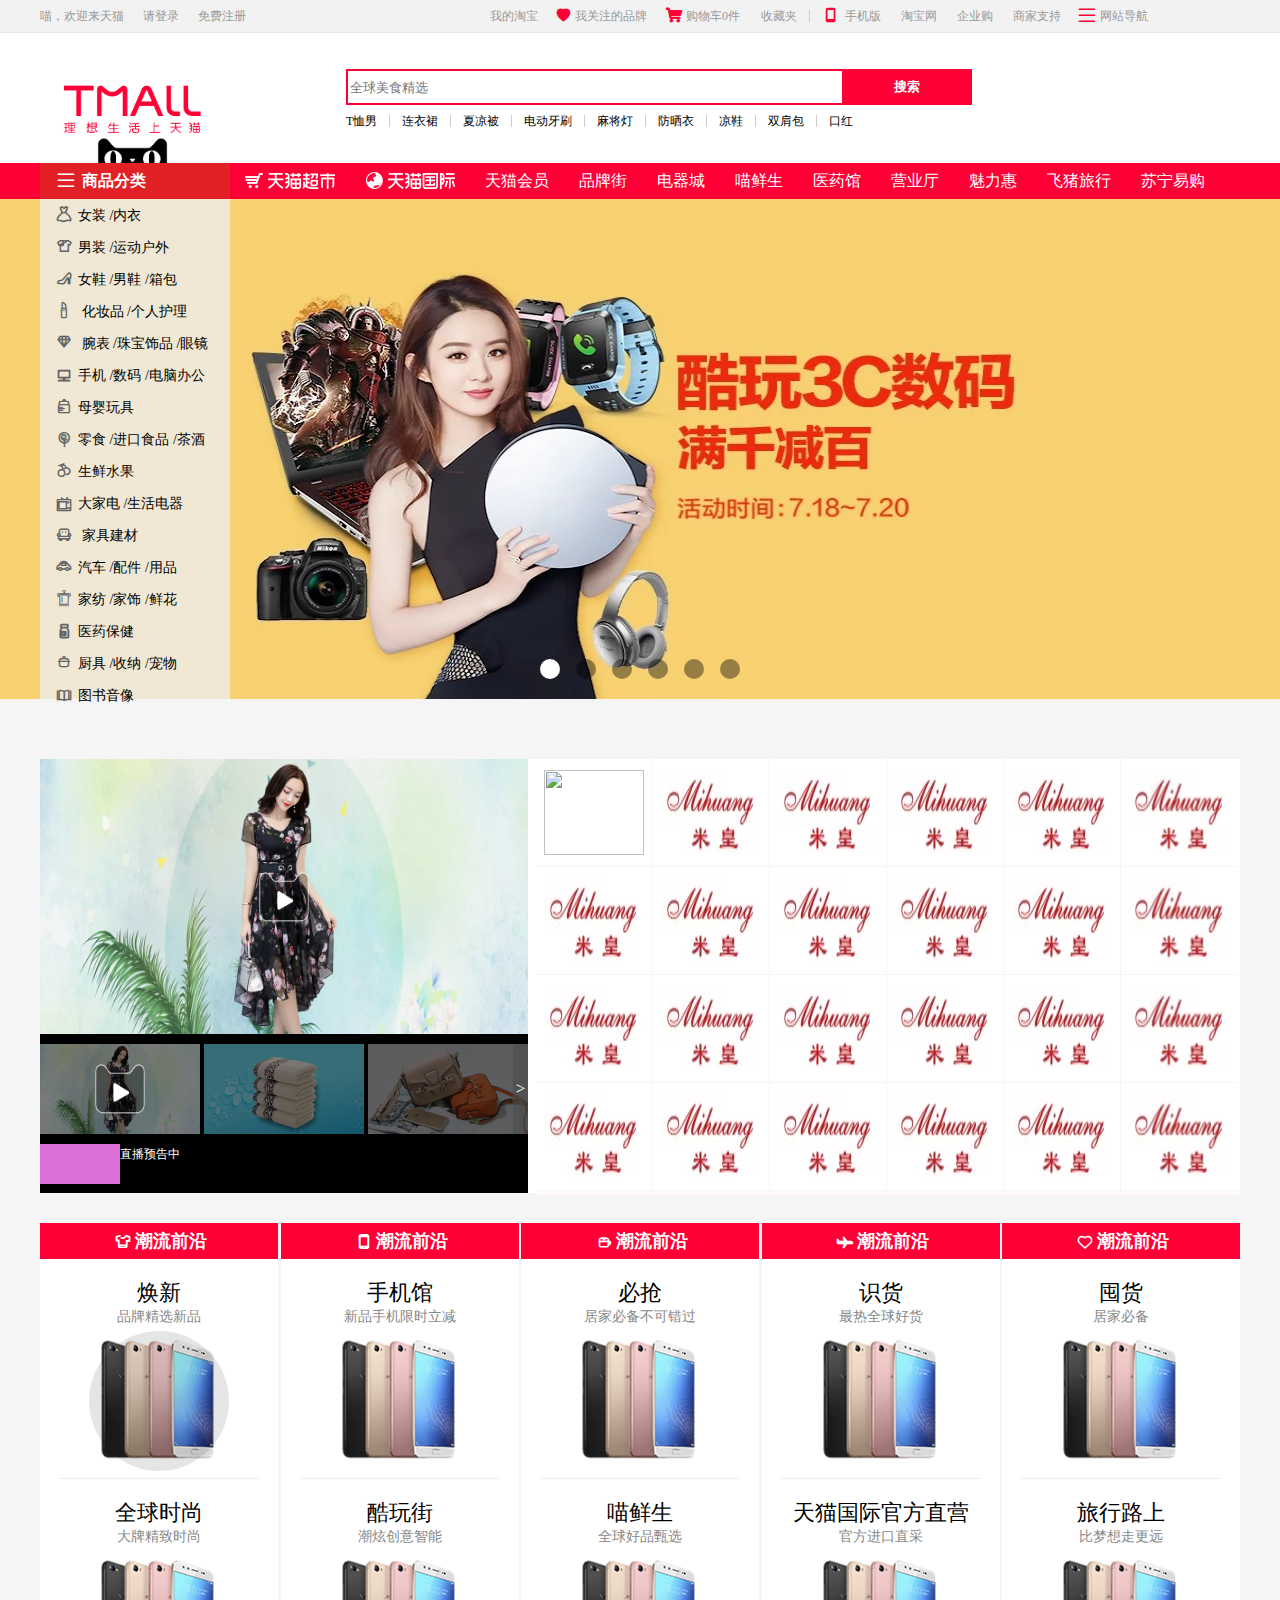
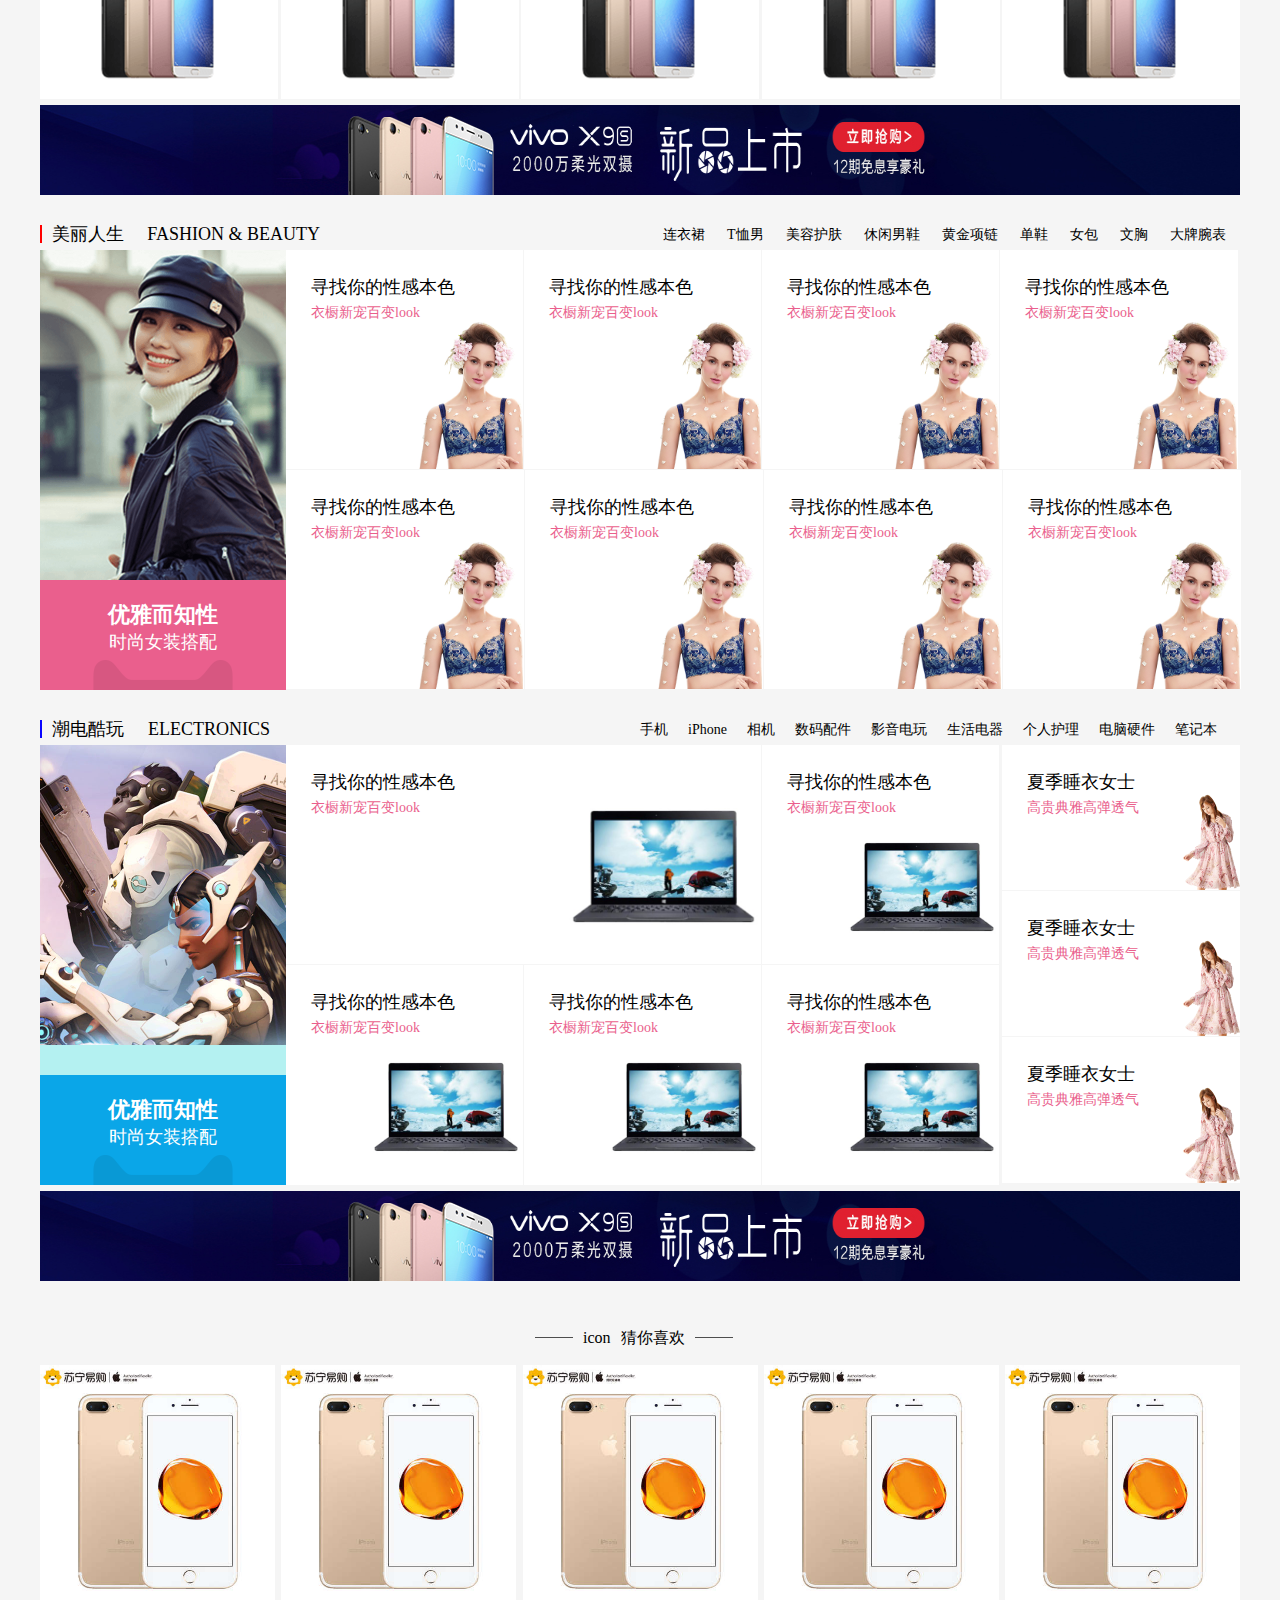
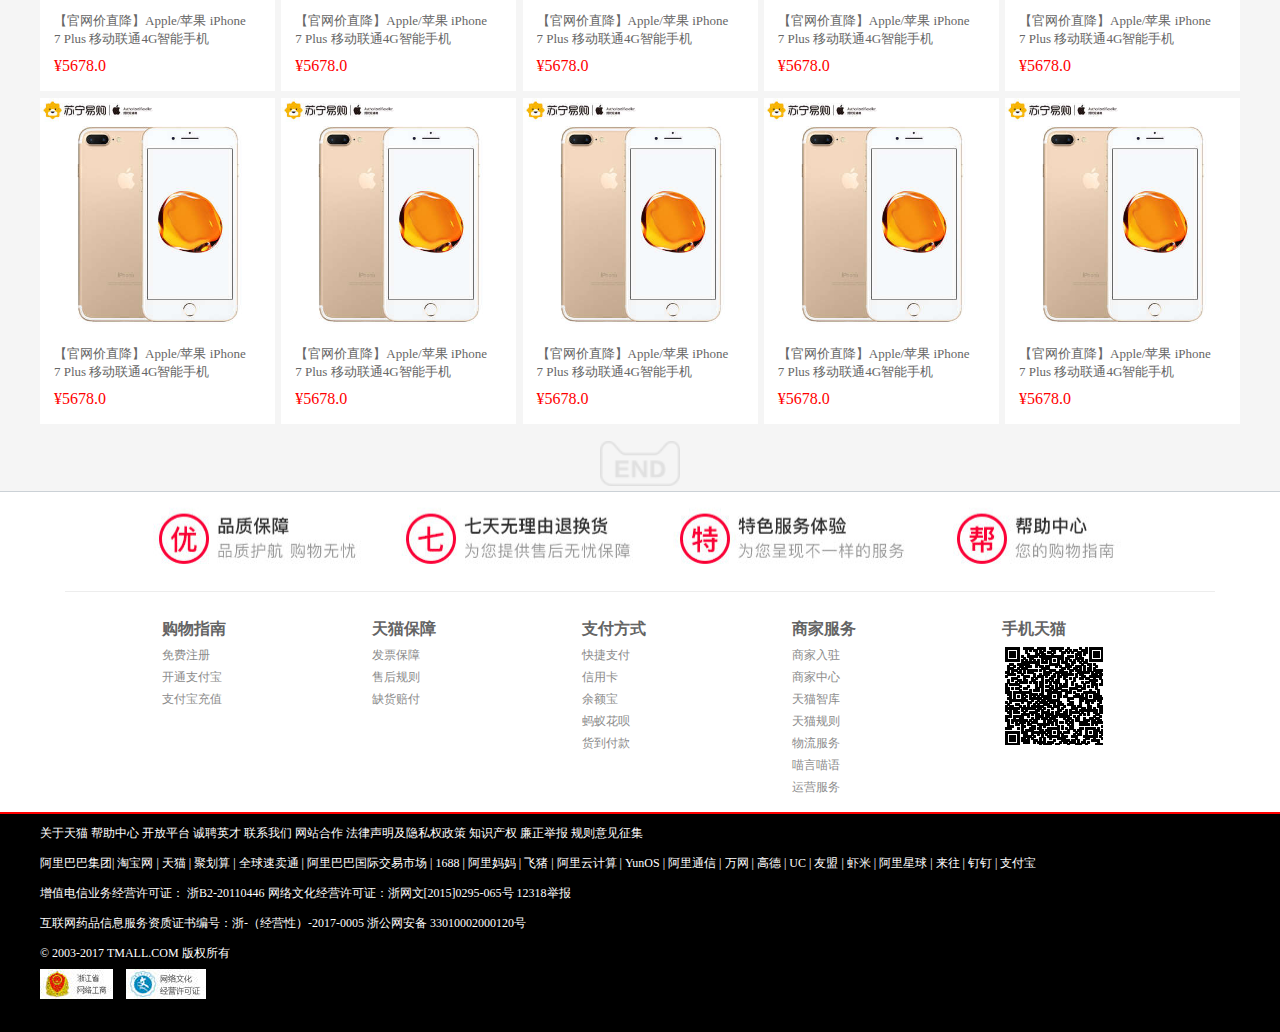
==== commit 821a8039: "4" ====
--- a/index-tm.html
+++ b/index-tm.html
@@ -20,23 +20,23 @@
         <div class="top-rightbox">
             <ul>
                 <li class="top-right-text1"><a href="">我的淘宝</a></li>
-                <li><span class="iconfont">&#xe606;</span></li>
+                <li><span class="iconfont top-icon">&#xe606;</span></li>
                 <li class="top-right-text2">
                     <a href="">我关注的品牌</a>
                 </li>
-                <li><span class="iconfont">&#xe600;</span></li>
+                <li><span class="iconfont top-icon">&#xe600;</span></li>
                 <li class="top-right-text3">
                     <a href="">购物车0件</a>
                 </li>
                 <li class="top-right-text4"><a href="">收藏夹</a></li>
-                <li><span class="iconfont">&#xe648;</span></li>
+                <li><span class="iconfont top-icon">&#xe648;</span></li>
                 <li class="top-right-text5">
                     <a href="">手机版</a>
                 </li>
                 <li class="top-right-text6"><a href="">淘宝网</a></li>
                 <li class="top-right-text7"><a href="">企业购</a></li>
                 <li class="top-right-text8"><a href="">商家支持</a></li>
-                <li><span class="iconfont">&#xe79c;</span></li>
+                <li><span class="iconfont top-icon">&#xe79c;</span></li>
                 <li class="top-right-text9"><a href="">网站导航</a></li>
             </ul>
         </div>
@@ -76,7 +76,7 @@
     <div class="things-box">
         <ul>
             <div class="things-text1">
-                <div> <span class="iconfont">&#xe79c;</span> 商品分类</div>
+                <div> <span class="iconfont things-icon">&#xe79c;</span> 商品分类</div>
                 <img src="" alt="">
             </div>
             <li>
@@ -148,22 +148,22 @@
     </ul>
     <div class="banner-nav">
          <ul>
-             <li><span class="iconfont">&#xe605;</span>女装 /内衣</li>
-             <li><span class="iconfont">&#xe602;</span>男装 /运动户外</li>
-             <li><span class="iconfont">&#xe601;</span>女鞋 /男鞋 /箱包</li>
-             <li><span class="iconfont">&#xe693;</span> 化妆品 /个人护理</li>
-             <li><span class="iconfont">&#xe86c;</span> 腕表 /珠宝饰品 /眼镜</li>
-             <li><span class="iconfont">&#xe6db;</span>手机 /数码 /电脑办公</li>
-             <li><span class="iconfont">&#xe603;</span>母婴玩具</li>
-             <li><span class="iconfont">&#xe622;</span>零食 /进口食品 /茶酒</li>
-             <li><span class="iconfont">&#xe613;</span>生鲜水果</li>
-             <li><span class="iconfont">&#xe62e;</span>大家电 /生活电器</li>
-             <li><span class="iconfont">&#xe671;</span> 家具建材</li>
-             <li><span class="iconfont">&#xe604;</span>汽车 /配件 /用品</li>
-             <li><span class="iconfont">&#xe62f;</span>家纺 /家饰 /鲜花</li>
-             <li><span class="iconfont">&#xe62c;</span>医药保健</li>
-             <li><span class="iconfont">&#xe664;</span>厨具 /收纳 /宠物</li>
-             <li><span class="iconfont">&#xe610;</span>图书音像</li>
+             <li><span class="iconfont banner-icon">&#xe605;</span>女装 /内衣</li>
+             <li><span class="iconfont banner-icon">&#xe602;</span>男装 /运动户外</li>
+             <li><span class="iconfont banner-icon">&#xe601;</span>女鞋 /男鞋 /箱包</li>
+             <li><span class="iconfont banner-icon">&#xe693;</span> 化妆品 /个人护理</li>
+             <li><span class="iconfont banner-icon">&#xe86c;</span> 腕表 /珠宝饰品 /眼镜</li>
+             <li><span class="iconfont banner-icon">&#xe6db;</span>手机 /数码 /电脑办公</li>
+             <li><span class="iconfont banner-icon">&#xe603;</span>母婴玩具</li>
+             <li><span class="iconfont banner-icon">&#xe622;</span>零食 /进口食品 /茶酒</li>
+             <li><span class="iconfont banner-icon">&#xe613;</span>生鲜水果</li>
+             <li><span class="iconfont banner-icon">&#xe62e;</span>大家电 /生活电器</li>
+             <li><span class="iconfont banner-icon">&#xe671;</span> 家具建材</li>
+             <li><span class="iconfont banner-icon">&#xe604;</span>汽车 /配件 /用品</li>
+             <li><span class="iconfont banner-icon">&#xe62f;</span>家纺 /家饰 /鲜花</li>
+             <li><span class="iconfont banner-icon">&#xe62c;</span>医药保健</li>
+             <li><span class="iconfont banner-icon">&#xe664;</span>厨具 /收纳 /宠物</li>
+             <li><span class="iconfont banner-icon">&#xe610;</span>图书音像</li>
          </ul>
      </div>
 </div>
@@ -255,7 +255,7 @@
 
             <ul class="video-right1">
                 <li class="item">
-                    <img src="img/mihuang.jpg_100x150q100.jpg_.webp" alt="">
+                    <img src="img/video-right-pc1" alt="">
                     <!--<div class="mask"></div>-->
                 </li>
                 <li class="item">
@@ -370,7 +370,7 @@
         <!--第一个-->
         <ul>
             <li class="fashion-top">
-                <span class="iconfont">&#xe638;</span>潮流前沿</li>
+                <span class="iconfont fashion-icon">&#xe638;</span>潮流前沿</li>
             <li class="fashion-center">
                 <ul>
                     <li class="fashion-text1">焕新</li>
@@ -396,7 +396,7 @@
 <!--第二个-->
         <ul>
             <li class="fashion-top">
-                <span class="iconfont">&#xe621;</span>潮流前沿</li>
+                <span class="iconfont fashion-icon">&#xe621;</span>潮流前沿</li>
             <li class="fashion-center">
                 <ul>
                     <li class="fashion-text1">手机馆</li>
@@ -422,7 +422,7 @@
         <!--第三个-->
         <ul>
             <li class="fashion-top">
-                <span class="iconfont">&#xe60d;</span>潮流前沿</li>
+                <span class="iconfont fashion-icon">&#xe60d;</span>潮流前沿</li>
             <li class="fashion-center">
                 <ul>
                     <li class="fashion-text1">必抢</li>
@@ -448,7 +448,7 @@
         <!--第四个-->
         <ul>
             <li class="fashion-top">
-                <span class="iconfont">&#xe6b5;</span>潮流前沿</li>
+                <span class="iconfont fashion-icon">&#xe6b5;</span>潮流前沿</li>
             <li class="fashion-center">
                 <ul>
                     <li class="fashion-text1">识货</li>
@@ -474,7 +474,7 @@
         <!--第五个-->
         <ul>
             <li class="fashion-top">
-                <span class="iconfont">&#xe63d;</span>潮流前沿</li>
+                <span class="iconfont fashion-icon">&#xe63d;</span>潮流前沿</li>
             <li class="fashion-center">
                 <ul>
                     <li class="fashion-text1">囤货</li>
@@ -944,8 +944,8 @@
 <div class="tm-bottombox">
     <ul class="tm-item1">
         <li>关于天猫 帮助中心 开放平台 诚聘英才 联系我们 网站合作 法律声明及隐私权政策 知识产权 廉正举报 规则意见征集</li>
-        <li>阿里巴巴集团| 淘宝网 | 天猫 | 聚划算 | 全球速卖通 | 阿里巴巴国际交易市场 | 1688 | 阿里妈妈 | 飞猪 | 阿里云计算 | YunOS | 阿里通信 | 万网 | 高德 | UC | 友盟 | 虾</li>
-        <li>米 | 阿里星球 | 来往 | 钉钉 | 支付宝</li>
+        <li>阿里巴巴集团| 淘宝网 | 天猫 | 聚划算 | 全球速卖通 | 阿里巴巴国际交易市场 | 1688 | 阿里妈妈 | 飞猪 | 阿里云计算 | YunOS | 阿里通信 | 万网 | 高德 | UC | 友盟 | 虾米 | 阿里星球 | 来往 | 钉钉 | 支付宝</li>
+
         <li>增值电信业务经营许可证： 浙B2-20110446 网络文化经营许可证：浙网文[2015]0295-065号 12318举报</li>
         <li>互联网药品信息服务资质证书编号：浙-（经营性）-2017-0005   浙公网安备 33010002000120号</li>
         <li>© 2003-2017 TMALL.COM 版权所有</li>
--- a/css/css-tm.css
+++ b/css/css-tm.css
@@ -112,7 +112,10 @@
 .top-right-text9{
     margin-left: 5px;
 }
-/*178 100*/
+.top-icon{
+    margin-top:5px;
+    color: #FF0036;
+}
 /*顶部结束*/
 /*搜索开始*/
 .so{
@@ -145,6 +148,9 @@
     /*background:greenyellow;*/
     display: flex;
 
+}
+input{
+    outline: none;
 }
 .so-right .so-shang1{
     width:496px;
@@ -218,7 +224,7 @@
     height: 100%;
 }
 .things-text1{
-    width:180px;
+    width:190px;
     heiht:100%;
     background: #e22127;
     padding-left: 14px;
@@ -229,9 +235,12 @@
 }
 .things-text1 a{
     display: block;
-
     color: #fff;
-
+}
+.things-icon{
+    color:white;
+    font-weight: 700;
+    padding:0 4px 0;
 }
 
 .red-mao{
@@ -305,7 +314,7 @@
     background:white;
 }
 .banner-nav{
-    width:180px;
+    width:190px;
     height:500px;
     background:rgba(238,238,238,0.8) ;
     position: absolute;
@@ -321,6 +330,14 @@
     color:black;
     margin-left: 10px;
 }
+.banner-icon{
+    padding:0 6px 0 ;
+}
+
+
+
+
+
 /*轮播图结束*/
 /*视频开始*/
 .video{
@@ -546,7 +563,6 @@
     margin:0 auto;
     display: flex;
     justify-content: space-between;
-
 }
 .fashion ul{
     width:238px;
@@ -636,6 +652,12 @@
     height: 219px;
     padding:19px;
 }
+.fashion-icon{
+    font-weight: 700;
+    color: white;
+    font-size: 24px;
+    margin: 0 4px;
+}
 /*潮流前沿结束*/
 /*长图1开始*/
 .long-pc1{
@@ -1179,14 +1201,16 @@
 }
 .tm-item1{
     width: 1200px;
-   height:auto;
+    height:auto;
     font-size: 12px;
-    line-height: 25px;
+    /*line-height: 25px;*/
     /*display: flex;*/
 }
 .tm-item1 li{
-    height: 25px;
+    padding:5px 0;
+    height: 30px;
     margin-right: 3px;
+    line-height: 28px;
     color: #fff;
 }
 
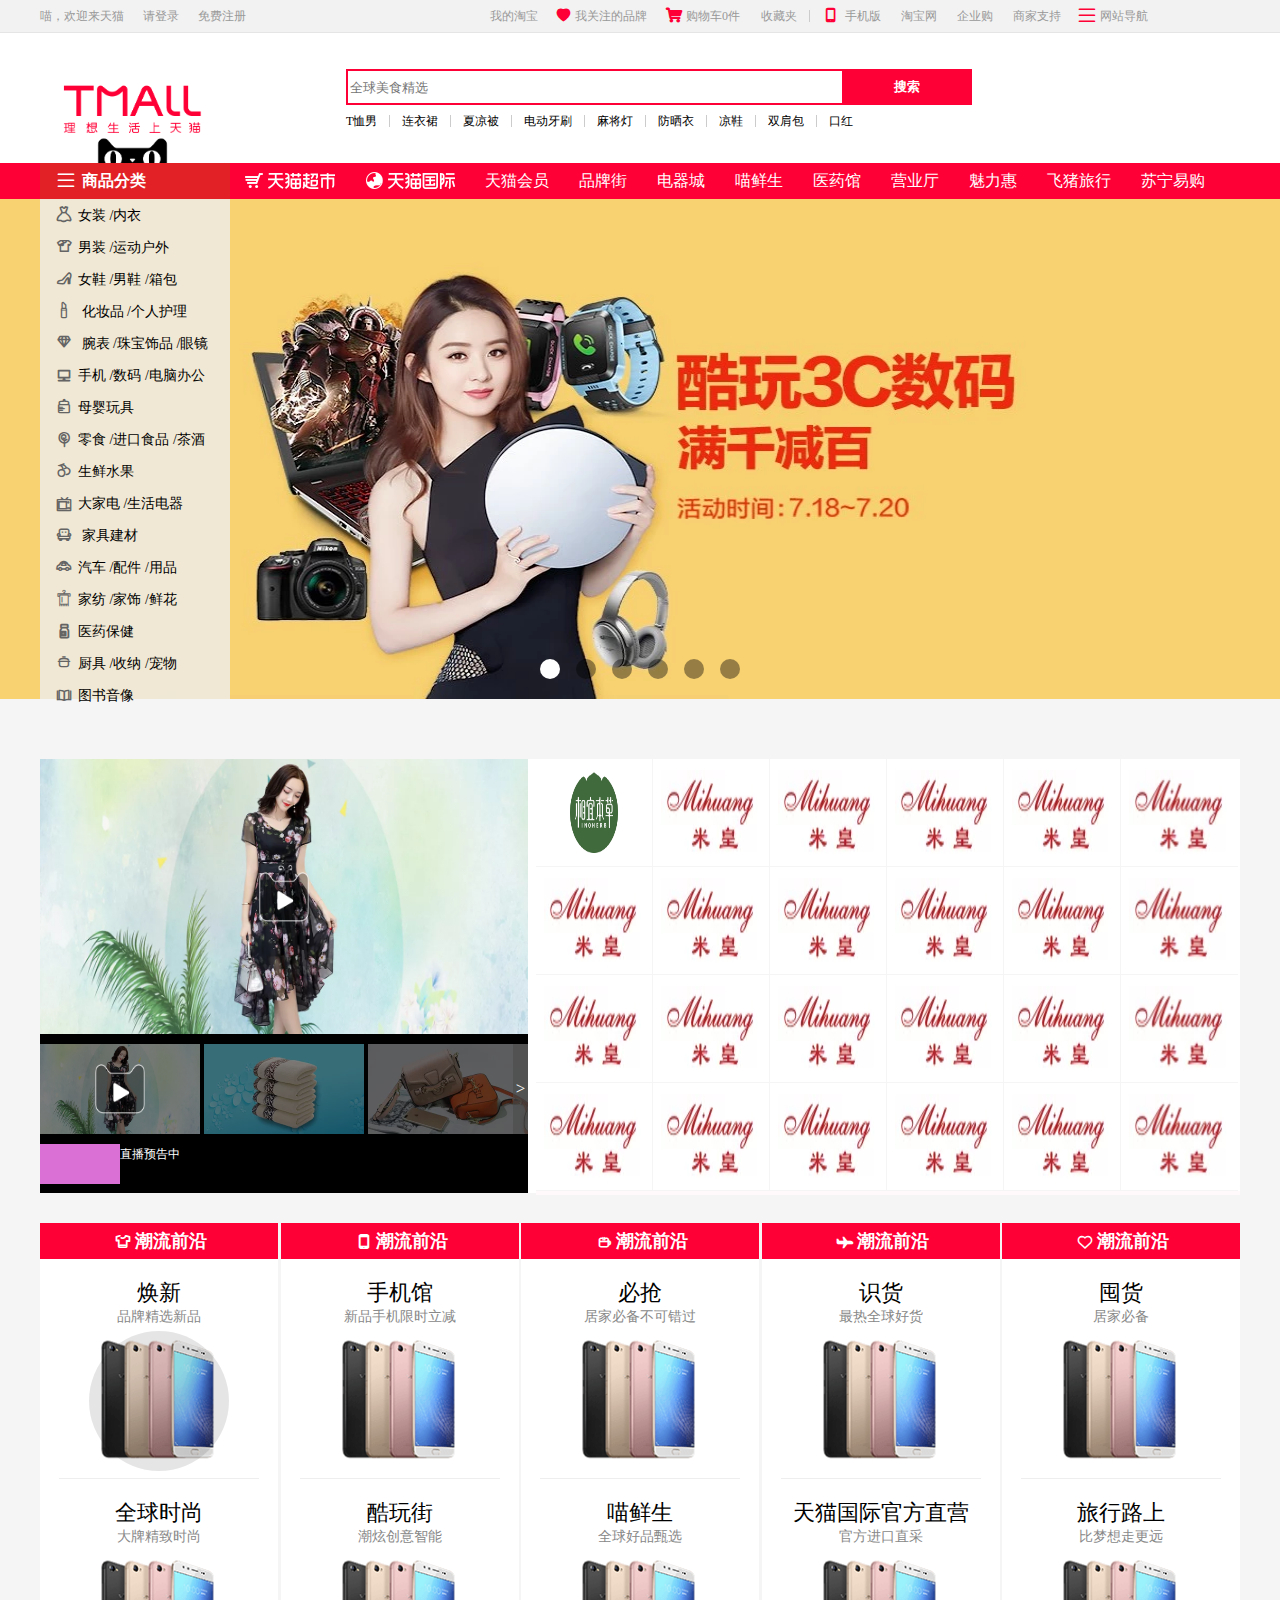
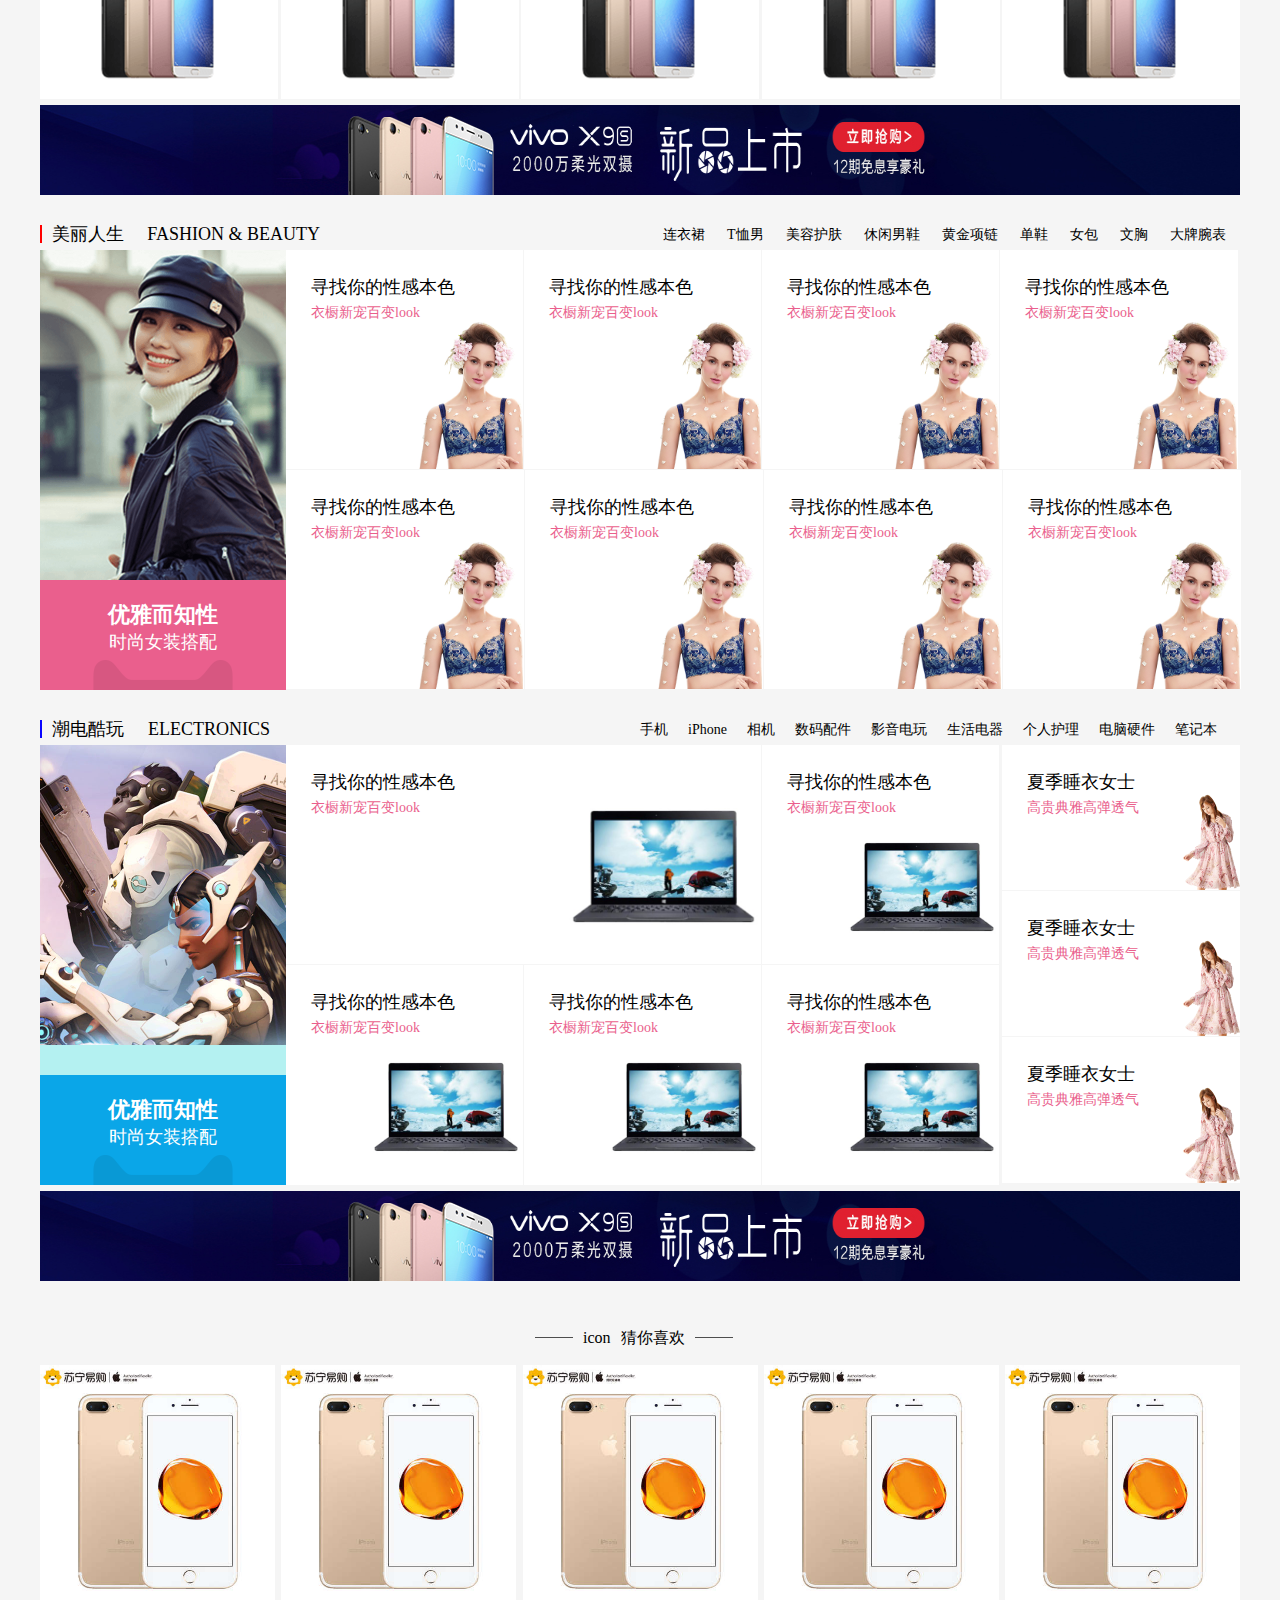
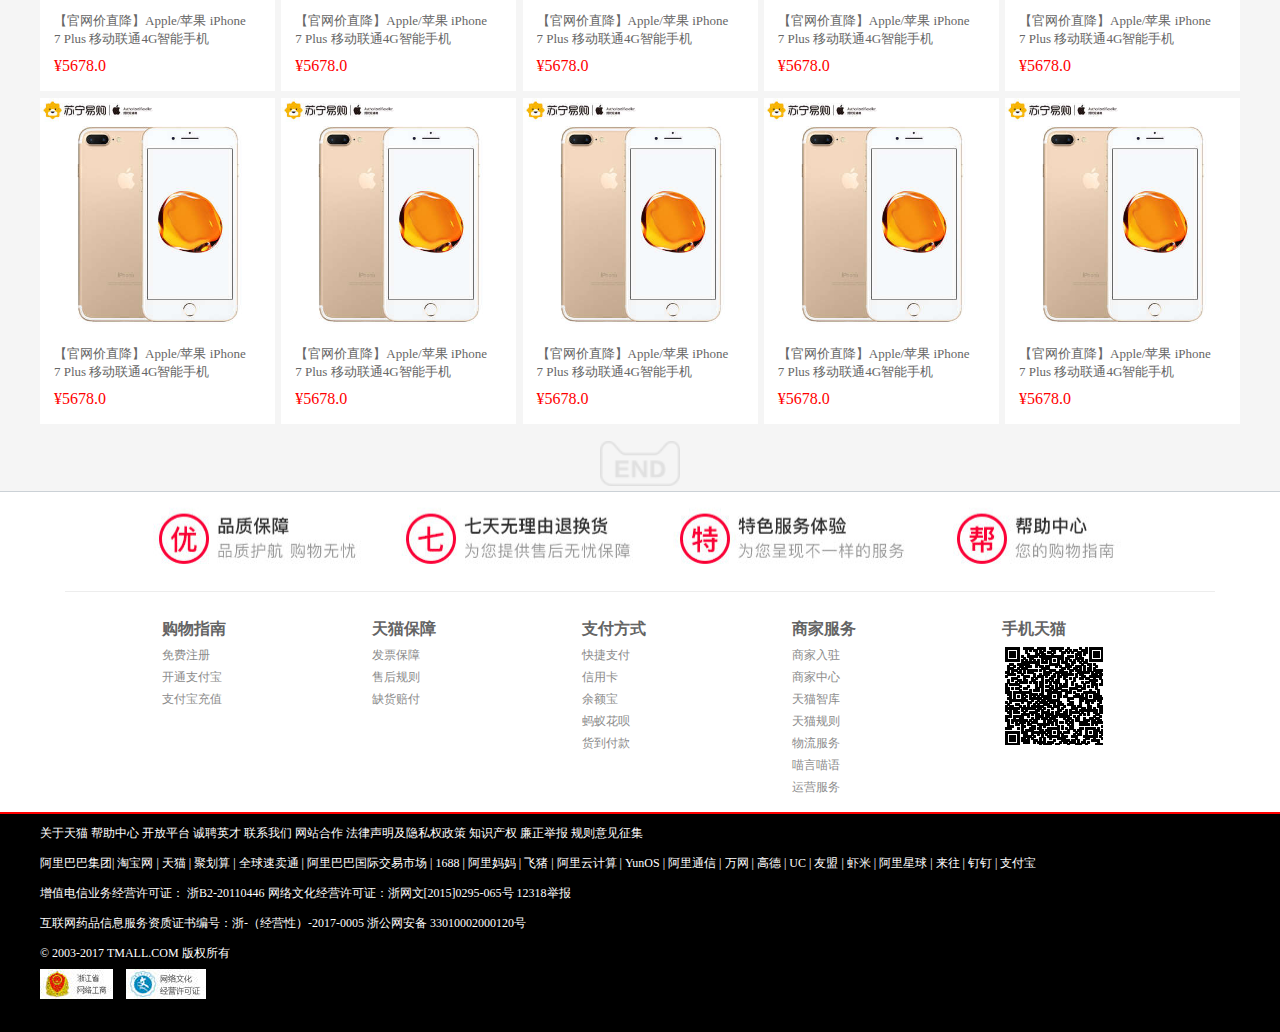
==== commit 4e3e756e: "4" ====
--- a/index-tm.html
+++ b/index-tm.html
@@ -255,7 +255,7 @@
 
             <ul class="video-right1">
                 <li class="item">
-                    <img src="img/video-right-pc1" alt="">
+                    <img src="img/video-right-pc1.jpg" alt="">
                     <!--<div class="mask"></div>-->
                 </li>
                 <li class="item">
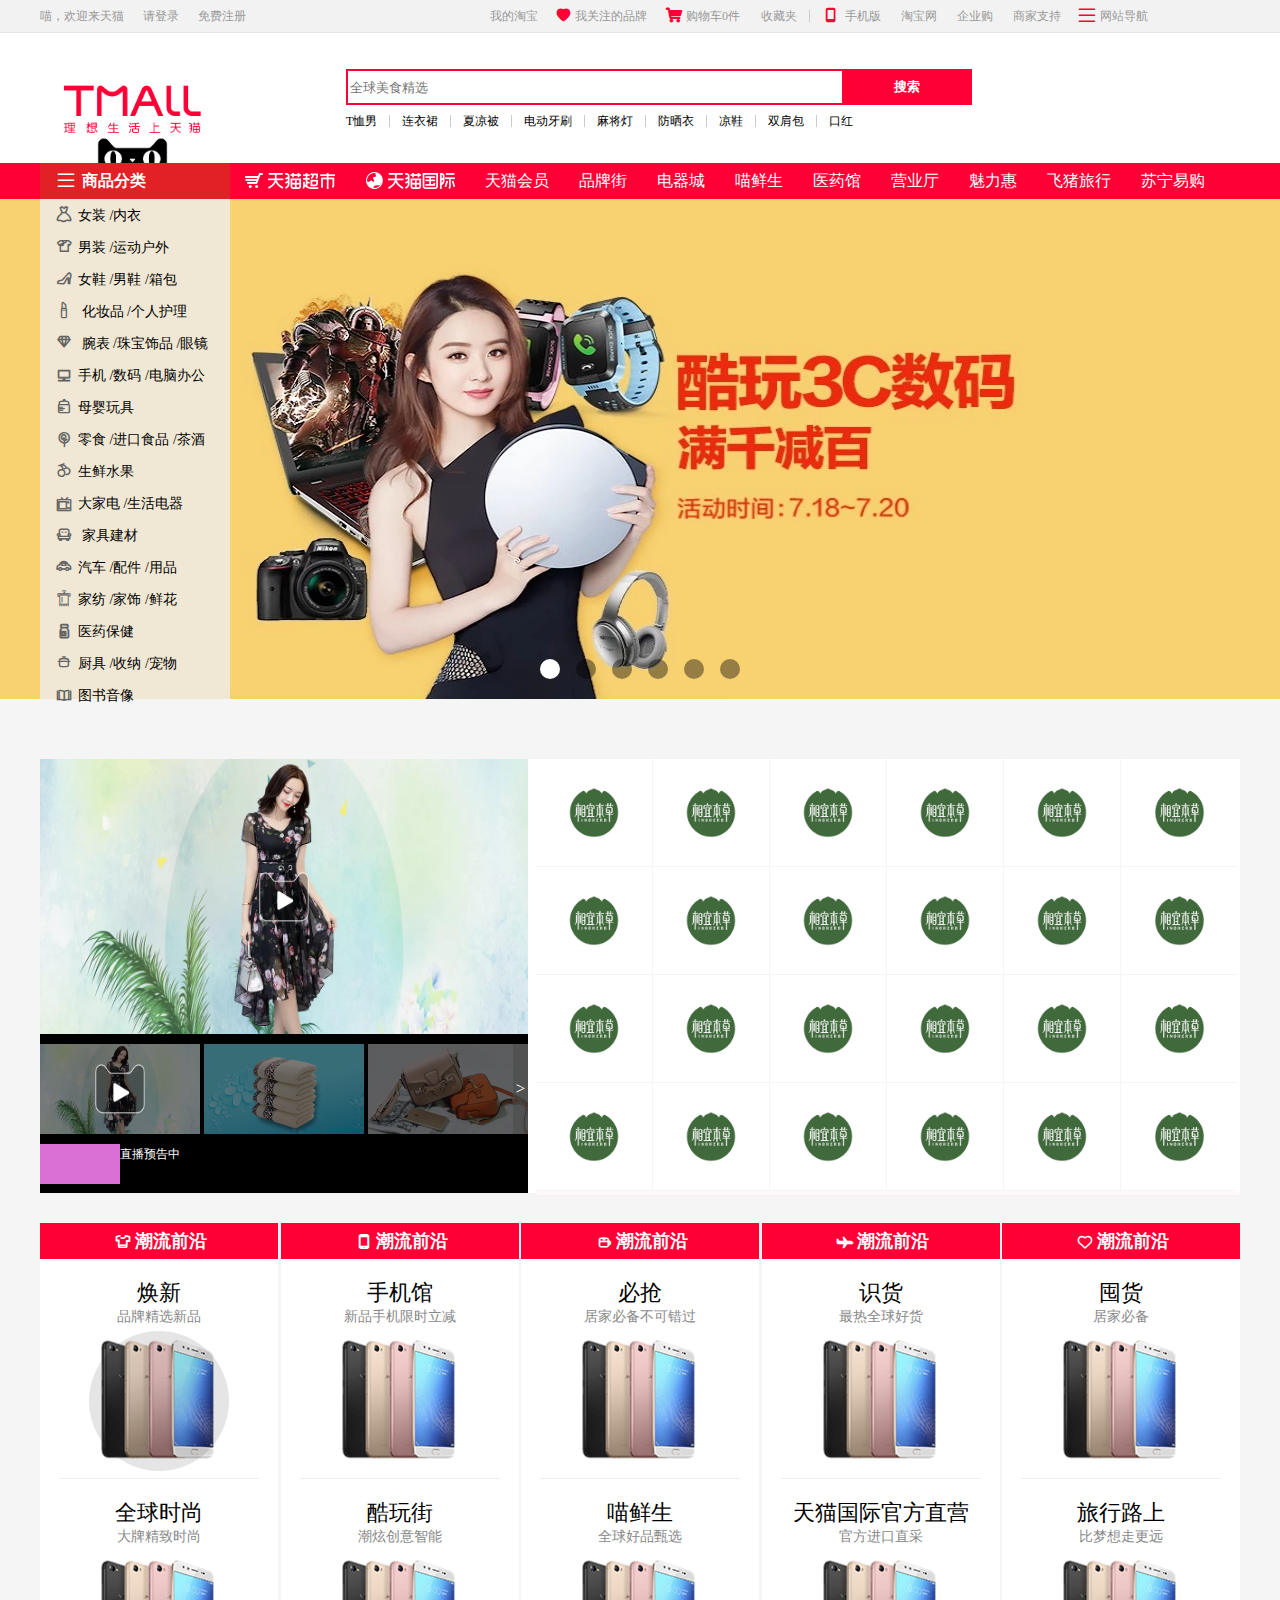
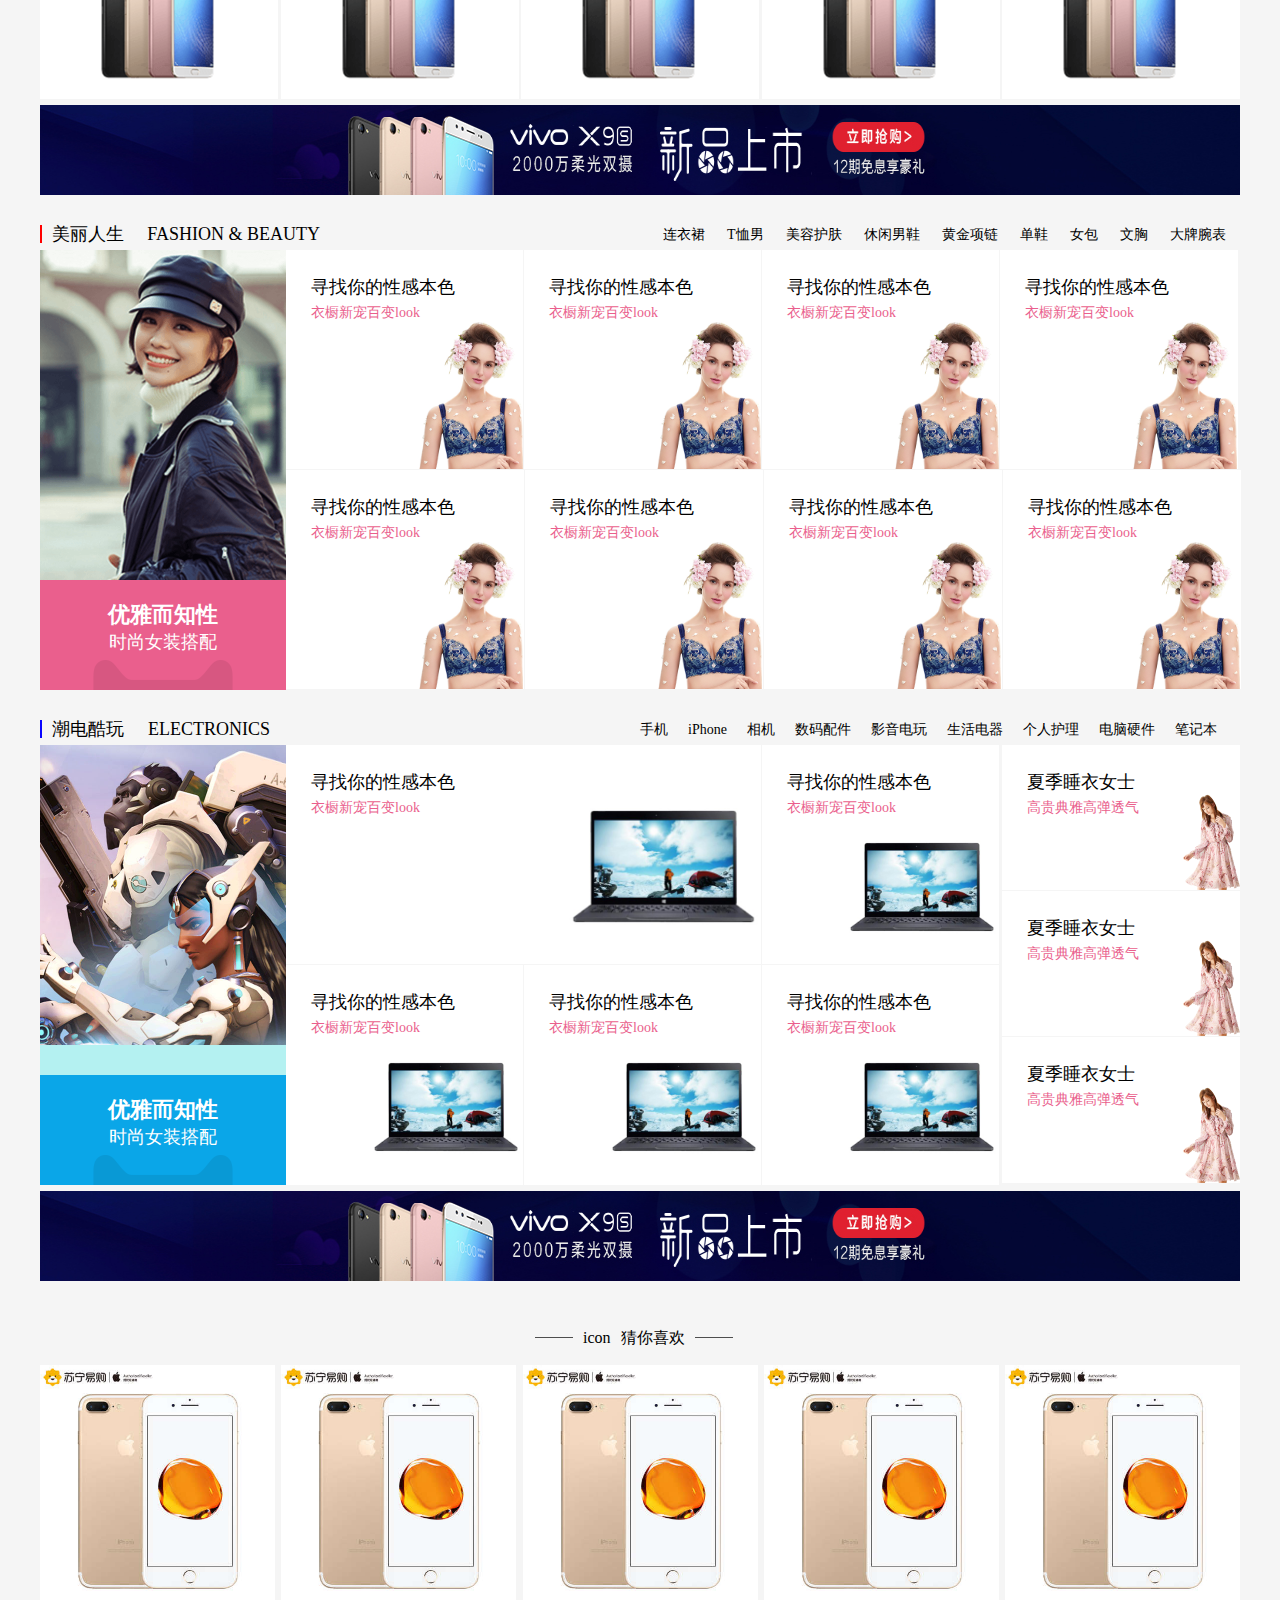
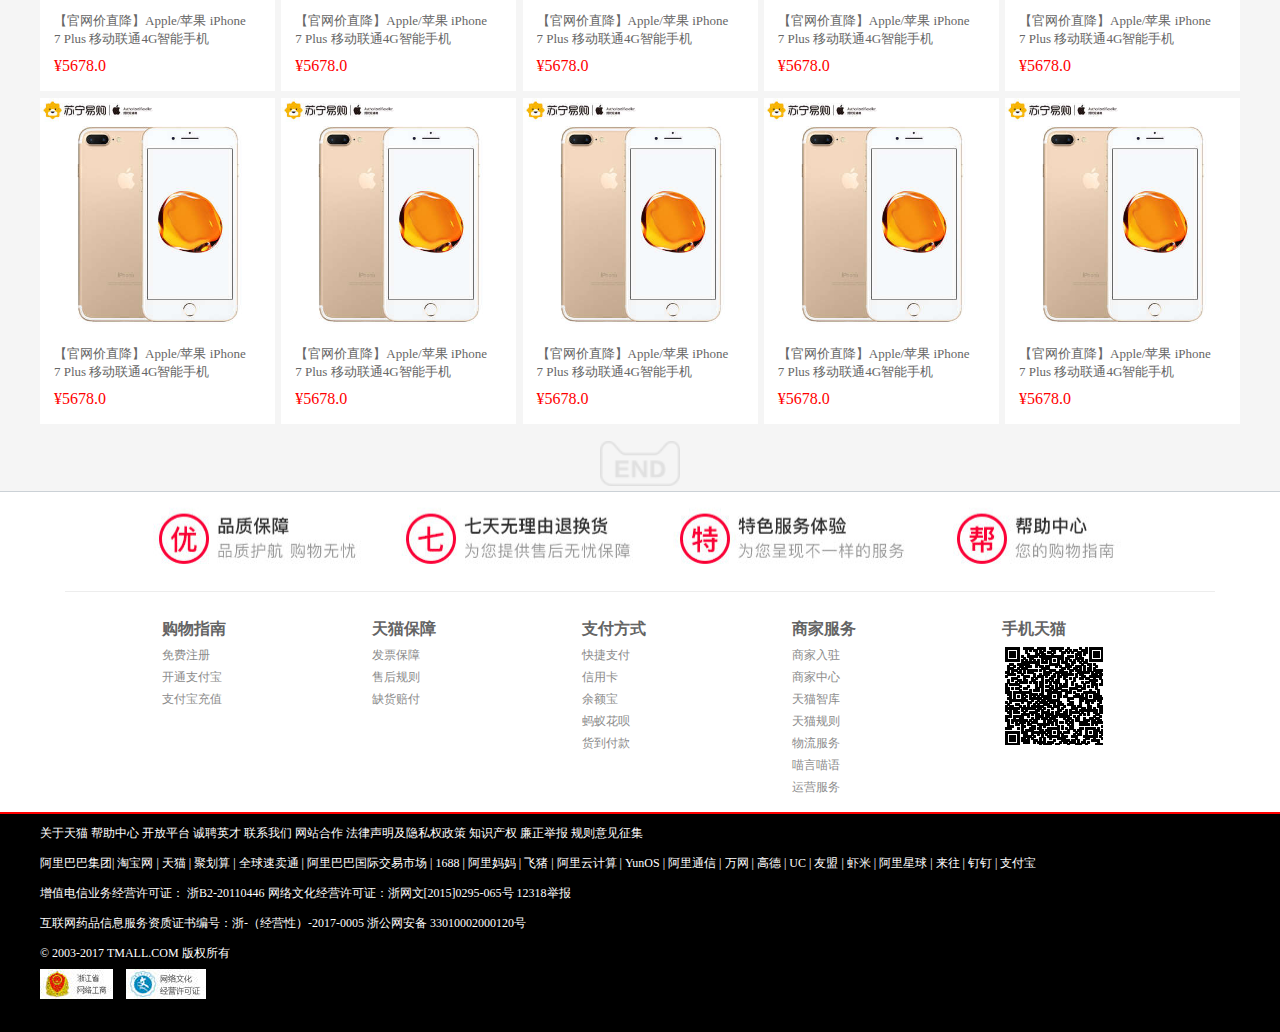
==== commit c81430c7: "4" ====
--- a/index-tm.html
+++ b/index-tm.html
@@ -259,104 +259,127 @@
                     <!--<div class="mask"></div>-->
                 </li>
                 <li class="item">
-                    <img src="img/mihuang.jpg_100x150q100.jpg_.webp" alt="">
+                    <img src="img/video-right-pc1.jpg" alt="">
+
                     <!--<div class="mask"></div>-->
                 </li>
                 <li class="item">
-                    <img src="img/mihuang.jpg_100x150q100.jpg_.webp" alt="">
+                    <img src="img/video-right-pc1.jpg" alt="">
+
                     <!--<div class="mask"></div>-->
                 </li>
                 <li class="item">
-                    <img src="img/mihuang.jpg_100x150q100.jpg_.webp" alt="">
+                    <img src="img/video-right-pc1.jpg" alt="">
+
                     <!--<div class="mask"></div>-->
                 </li>
                 <li class="item">
-                    <img src="img/mihuang.jpg_100x150q100.jpg_.webp" alt="">
+                    <img src="img/video-right-pc1.jpg" alt="">
+
                     <!--<div class="mask"></div>-->
                 </li>
                 <li class="item" id="video-last">
-                    <img src="img/mihuang.jpg_100x150q100.jpg_.webp" alt="">
+                    <img src="img/video-right-pc1.jpg" alt="">
+
                     <!--<div class="mask"></div>-->
                 </li>
             </ul>
             <!--第二行开始-->
             <ul class="video-right1">
                 <li class="item">
-                    <img src="img/mihuang.jpg_100x150q100.jpg_.webp" alt="">
-                    <div class="mask"></div>
-                </li>
-                <li class="item">
-                    <img src="img/mihuang.jpg_100x150q100.jpg_.webp" alt="">
-                    <div class="mask"></div>
-                </li>
-                <li class="item">
-                    <img src="img/mihuang.jpg_100x150q100.jpg_.webp" alt="">
-                    <div class="mask"></div>
-                </li>
-                <li class="item">
-                    <img src="img/mihuang.jpg_100x150q100.jpg_.webp" alt="">
-                    <div class="mask"></div>
-                </li>
-                <li class="item">
-                    <img src="img/mihuang.jpg_100x150q100.jpg_.webp" alt="">
+                    <img src="img/video-right-pc1.jpg" alt="">
+
+                    <div class="mask"></div>
+                </li>
+                <li class="item">
+                    <img src="img/video-right-pc1.jpg" alt="">
+
+                    <div class="mask"></div>
+                </li>
+                <li class="item">
+                    <img src="img/video-right-pc1.jpg" alt="">
+
+                    <div class="mask"></div>
+                </li>
+                <li class="item">
+                    <img src="img/video-right-pc1.jpg" alt="">
+
+                    <div class="mask"></div>
+                </li>
+                <li class="item">
+                    <img src="img/video-right-pc1.jpg" alt="">
+
                     <div class="mask"></div>
                 </li>
                 <li class="item" id="video-last">
-                    <img src="img/mihuang.jpg_100x150q100.jpg_.webp" alt="">
+                    <img src="img/video-right-pc1.jpg" alt="">
+
                     <div class="mask"></div>
                 </li>
             </ul>
             <!--第三行开始-->
             <ul class="video-right1">
                 <li class="item">
-                    <img src="img/mihuang.jpg_100x150q100.jpg_.webp" alt="">
-                    <div class="mask"></div>
-                </li>
-                <li class="item">
-                    <img src="img/mihuang.jpg_100x150q100.jpg_.webp" alt="">
-                    <div class="mask"></div>
-                </li>
-                <li class="item">
-                    <img src="img/mihuang.jpg_100x150q100.jpg_.webp" alt="">
-                    <div class="mask"></div>
-                </li>
-                <li class="item">
-                    <img src="img/mihuang.jpg_100x150q100.jpg_.webp" alt="">
-                    <div class="mask"></div>
-                </li>
-                <li class="item">
-                    <img src="img/mihuang.jpg_100x150q100.jpg_.webp" alt="">
+                    <img src="img/video-right-pc1.jpg" alt="">
+
+                    <div class="mask"></div>
+                </li>
+                <li class="item">
+                    <img src="img/video-right-pc1.jpg" alt="">
+
+                    <div class="mask"></div>
+                </li>
+                <li class="item">
+                    <img src="img/video-right-pc1.jpg" alt="">
+
+                    <div class="mask"></div>
+                </li>
+                <li class="item">
+                    <img src="img/video-right-pc1.jpg" alt="">
+
+                    <div class="mask"></div>
+                </li>
+                <li class="item">
+                    <img src="img/video-right-pc1.jpg" alt="">
+
                     <div class="mask"></div>
                 </li>
                 <li class="item" id="video-last">
-                    <img src="img/mihuang.jpg_100x150q100.jpg_.webp" alt="">
+                    <img src="img/video-right-pc1.jpg" alt="">
+
                     <div class="mask"></div>
                 </li>
             </ul>
             <!--第四行开始-->
             <ul class="video-right2">
                 <li class="item">
-                    <img src="img/mihuang.jpg_100x150q100.jpg_.webp" alt="">
-                    <div class="mask"></div>
-                </li>
-                <li class="item">
-                    <img src="img/mihuang.jpg_100x150q100.jpg_.webp" alt="">
-                    <div class="mask"></div>
-                </li>
-                <li class="item">
-                    <img src="img/mihuang.jpg_100x150q100.jpg_.webp" alt="">
-                    <div class="mask"></div>
-                </li>
-                <li class="item">
-                    <img src="img/mihuang.jpg_100x150q100.jpg_.webp" alt="">
-                    <div class="mask"></div>
-                </li>
-                <li class="item">
-                    <img src="img/mihuang.jpg_100x150q100.jpg_.webp" alt="">
+                    <img src="img/video-right-pc1.jpg" alt="">
+
+                    <div class="mask"></div>
+                </li>
+                <li class="item">
+                    <img src="img/video-right-pc1.jpg" alt="">
+
+                    <div class="mask"></div>
+                </li>
+                <li class="item">
+                    <img src="img/video-right-pc1.jpg" alt="">
+
+                    <div class="mask"></div>
+                </li>
+                <li class="item">
+                    <img src="img/video-right-pc1.jpg" alt="">
+
+                    <div class="mask"></div>
+                </li>
+                <li class="item">
+                    <img src="img/video-right-pc1.jpg" alt="">
+
                     <div class="mask"></div>
                 </li>
                 <li class="item" id="video-last">
-                    <img src="img/mihuang.jpg_100x150q100.jpg_.webp" alt="">
+                    <img src="img/video-right-pc1.jpg" alt="">
+
                     <div class="mask"></div>
                 </li>
             </ul>
--- a/css/css-tm.css
+++ b/css/css-tm.css
@@ -333,11 +333,6 @@
 .banner-icon{
     padding:0 6px 0 ;
 }
-
-
-
-
-
 /*轮播图结束*/
 /*视频开始*/
 .video{
@@ -371,7 +366,6 @@
     /*animation:scale 2s;*/
     /*display: block;*/
 }
-
 #first{
    z-index: 2;
 }
@@ -530,7 +524,7 @@
  .item{
     width:117px;
     height:108px;
-    padding:11px 8px;
+    padding:28px 8px;
     position: relative;
     float: left;
     border-right:1px solid  #F5F5F5;
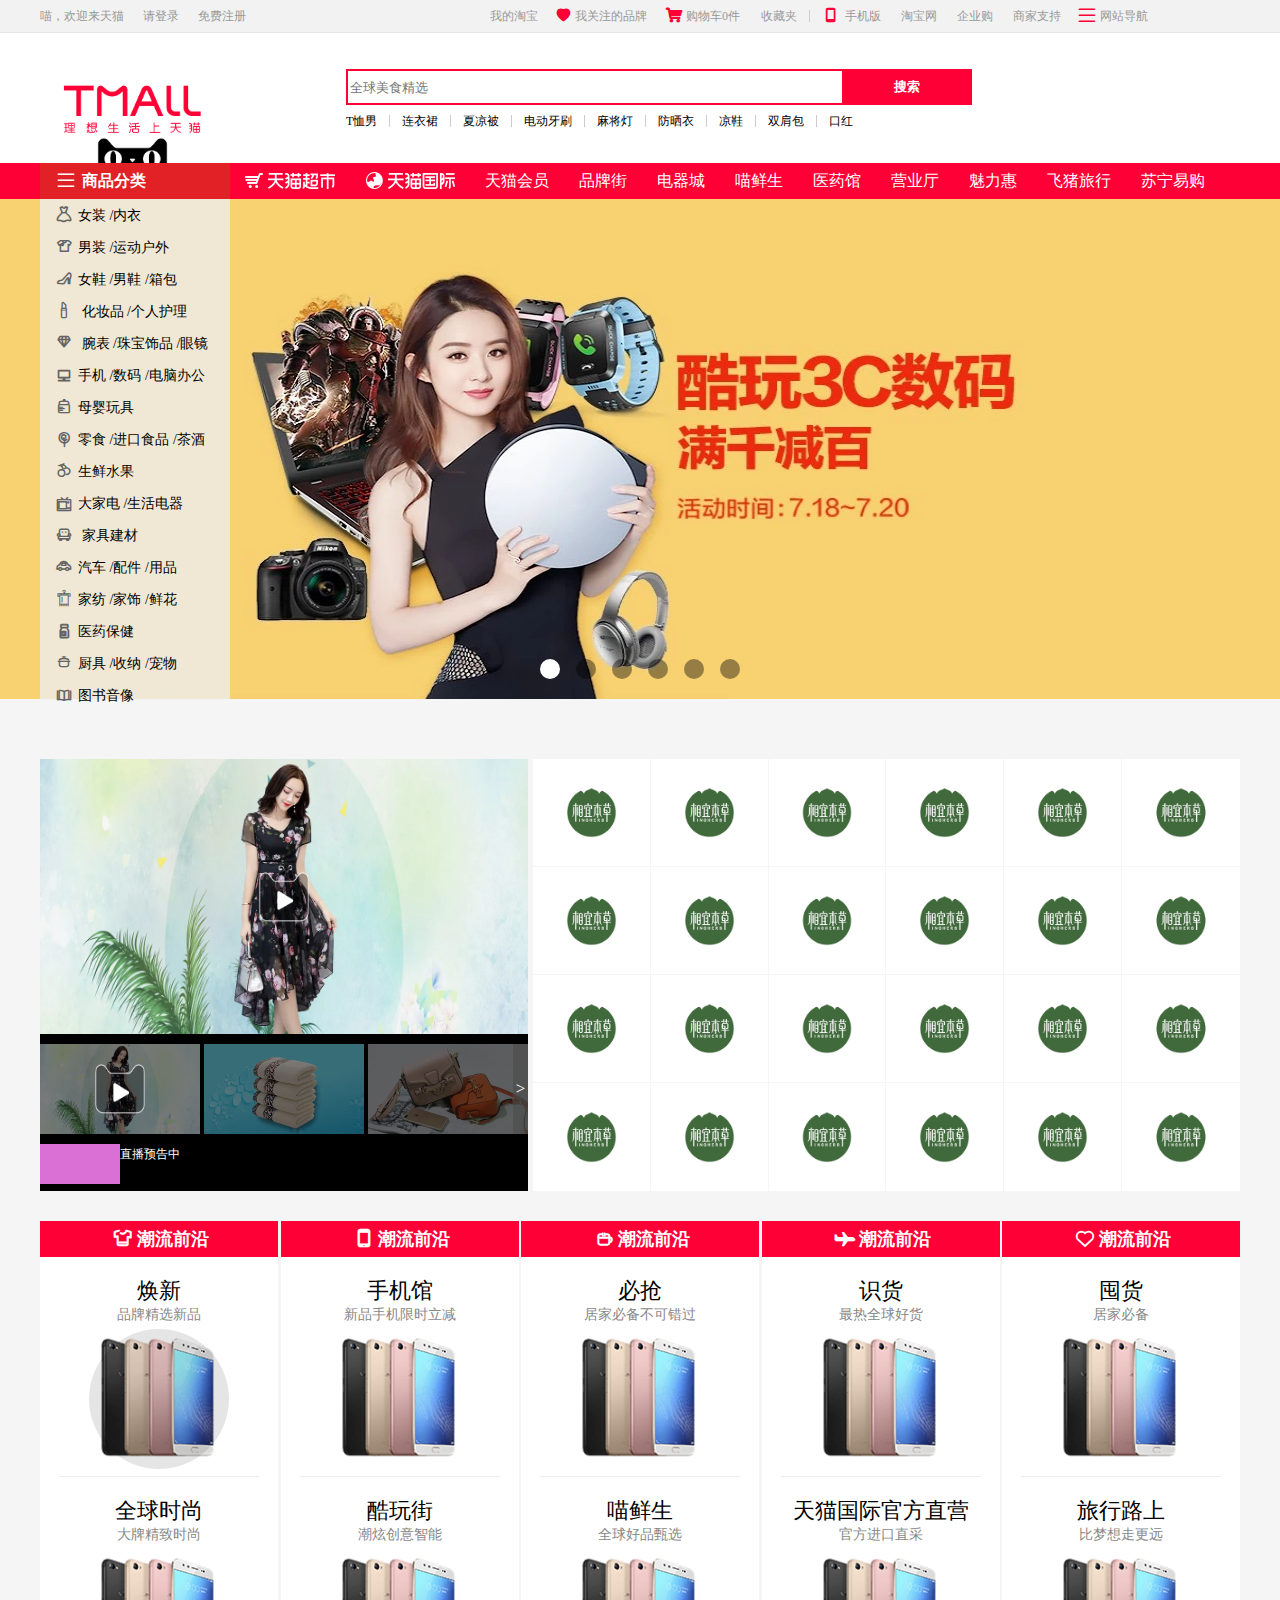
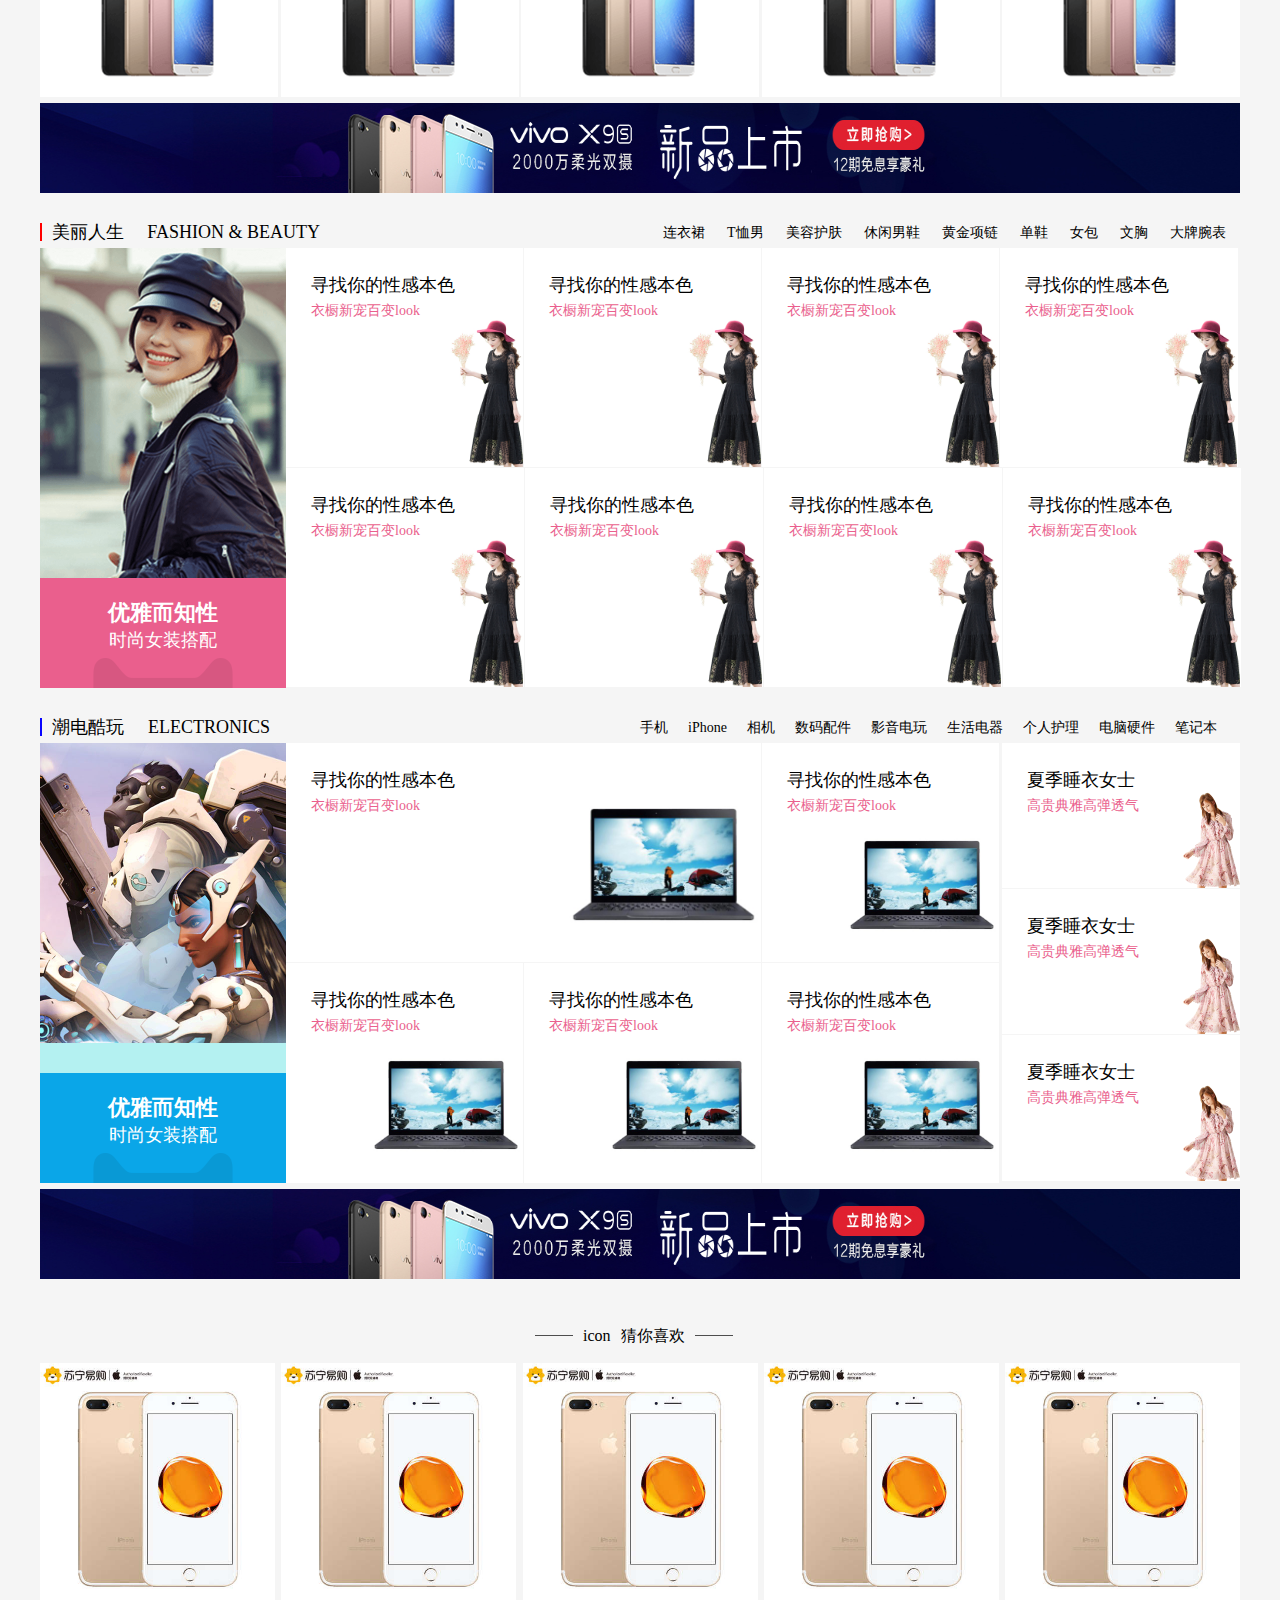
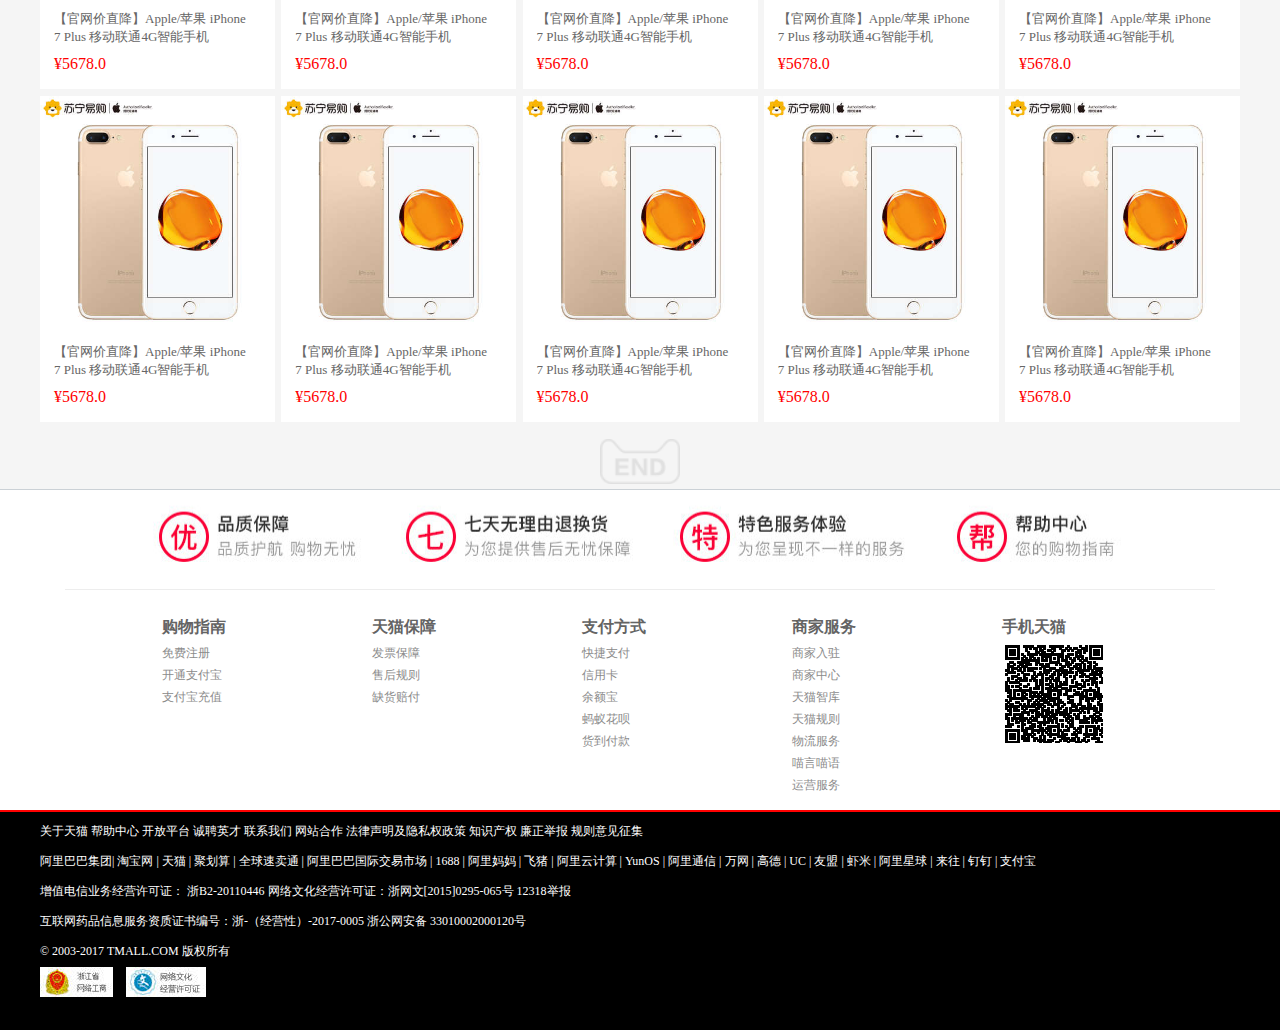
==== commit fe6014eb: "4" ====
--- a/index-tm.html
+++ b/index-tm.html
@@ -3,6 +3,7 @@
 <head>
     <meta charset="UTF-8">
     <title>Document</title>
+
     <link rel="stylesheet" href="css/css-tm.css">
     <link rel="stylesheet" href="css/iconfont.css">
 </head>
@@ -252,7 +253,6 @@
 <!--视频的右面开始-->
         <div class="video-right">
             <!--右面第一行开始-->
-
             <ul class="video-right1">
                 <li class="item">
                     <img src="img/video-right-pc1.jpg" alt="">
@@ -260,27 +260,22 @@
                 </li>
                 <li class="item">
                     <img src="img/video-right-pc1.jpg" alt="">
-
-                    <!--<div class="mask"></div>-->
-                </li>
-                <li class="item">
-                    <img src="img/video-right-pc1.jpg" alt="">
-
-                    <!--<div class="mask"></div>-->
-                </li>
-                <li class="item">
-                    <img src="img/video-right-pc1.jpg" alt="">
-
-                    <!--<div class="mask"></div>-->
-                </li>
-                <li class="item">
-                    <img src="img/video-right-pc1.jpg" alt="">
-
-                    <!--<div class="mask"></div>-->
-                </li>
-                <li class="item" id="video-last">
-                    <img src="img/video-right-pc1.jpg" alt="">
-
+                    <!--<div class="mask"></div>-->
+                </li>
+                <li class="item">
+                    <img src="img/video-right-pc1.jpg" alt="">
+                    <!--<div class="mask"></div>-->
+                </li>
+                <li class="item">
+                    <img src="img/video-right-pc1.jpg" alt="">
+                    <!--<div class="mask"></div>-->
+                </li>
+                <li class="item">
+                    <img src="img/video-right-pc1.jpg" alt="">
+                    <!--<div class="mask"></div>-->
+                </li>
+                <li class="item video-last" >
+                    <img src="img/video-right-pc1.jpg" alt="">
                     <!--<div class="mask"></div>-->
                 </li>
             </ul>
@@ -288,99 +283,81 @@
             <ul class="video-right1">
                 <li class="item">
                     <img src="img/video-right-pc1.jpg" alt="">
-
-                    <div class="mask"></div>
-                </li>
-                <li class="item">
-                    <img src="img/video-right-pc1.jpg" alt="">
-
-                    <div class="mask"></div>
-                </li>
-                <li class="item">
-                    <img src="img/video-right-pc1.jpg" alt="">
-
-                    <div class="mask"></div>
-                </li>
-                <li class="item">
-                    <img src="img/video-right-pc1.jpg" alt="">
-
-                    <div class="mask"></div>
-                </li>
-                <li class="item">
-                    <img src="img/video-right-pc1.jpg" alt="">
-
-                    <div class="mask"></div>
-                </li>
-                <li class="item" id="video-last">
-                    <img src="img/video-right-pc1.jpg" alt="">
-
-                    <div class="mask"></div>
+                    <!--<div class="mask"></div>-->
+                </li>
+                <li class="item">
+                    <img src="img/video-right-pc1.jpg" alt="">
+                    <!--<div class="mask"></div>-->
+                </li>
+                <li class="item">
+                    <img src="img/video-right-pc1.jpg" alt="">
+                    <!--<div class="mask"></div>-->
+                </li>
+                <li class="item">
+                    <img src="img/video-right-pc1.jpg" alt="">
+                    <!--<div class="mask"></div>-->
+                </li>
+                <li class="item">
+                    <img src="img/video-right-pc1.jpg" alt="">
+                    <!--<div class="mask"></div>-->
+                </li>
+                <li class="item video-last">
+                    <img src="img/video-right-pc1.jpg" alt="">
+                    <!--<div class="mask"></div>-->
                 </li>
             </ul>
             <!--第三行开始-->
             <ul class="video-right1">
                 <li class="item">
                     <img src="img/video-right-pc1.jpg" alt="">
-
+                    <!--<div class="mask"></div>-->
+                </li>
+                <li class="item">
+                    <img src="img/video-right-pc1.jpg" alt="">
                     <div class="mask"></div>
                 </li>
                 <li class="item">
                     <img src="img/video-right-pc1.jpg" alt="">
-
-                    <div class="mask"></div>
-                </li>
-                <li class="item">
-                    <img src="img/video-right-pc1.jpg" alt="">
-
-                    <div class="mask"></div>
-                </li>
-                <li class="item">
-                    <img src="img/video-right-pc1.jpg" alt="">
-
-                    <div class="mask"></div>
-                </li>
-                <li class="item">
-                    <img src="img/video-right-pc1.jpg" alt="">
-
-                    <div class="mask"></div>
-                </li>
-                <li class="item" id="video-last">
-                    <img src="img/video-right-pc1.jpg" alt="">
-
-                    <div class="mask"></div>
-                </li>
-            </ul>
-            <!--第四行开始-->
+                    <!--<div class="mask"></div>-->
+                </li>
+                <li class="item">
+                    <img src="img/video-right-pc1.jpg" alt="">
+                    <!--<div class="mask"></div>-->
+                </li>
+                <li class="item">
+                    <img src="img/video-right-pc1.jpg" alt="">
+                    <!--<div class="mask"></div>-->
+                </li>
+                <li class="item video-last">
+                    <img src="img/video-right-pc1.jpg" alt="">
+                    <!--<div class="mask"></div>-->
+                </li>
+            </ul>
+    <!--第四行开始-->
             <ul class="video-right2">
                 <li class="item">
                     <img src="img/video-right-pc1.jpg" alt="">
-
-                    <div class="mask"></div>
-                </li>
-                <li class="item">
-                    <img src="img/video-right-pc1.jpg" alt="">
-
-                    <div class="mask"></div>
-                </li>
-                <li class="item">
-                    <img src="img/video-right-pc1.jpg" alt="">
-
-                    <div class="mask"></div>
-                </li>
-                <li class="item">
-                    <img src="img/video-right-pc1.jpg" alt="">
-
-                    <div class="mask"></div>
-                </li>
-                <li class="item">
-                    <img src="img/video-right-pc1.jpg" alt="">
-
-                    <div class="mask"></div>
-                </li>
-                <li class="item" id="video-last">
-                    <img src="img/video-right-pc1.jpg" alt="">
-
-                    <div class="mask"></div>
+                    <!--<div class="mask"></div>-->
+                </li>
+                <li class="item">
+                    <img src="img/video-right-pc1.jpg" alt="">
+                    <!--<div class="mask"></div>-->
+                </li>
+                <li class="item">
+                    <img src="img/video-right-pc1.jpg" alt="">
+                    <!--<div class="mask"></div>-->
+                </li>
+                <li class="item">
+                    <img src="img/video-right-pc1.jpg" alt="">
+                    <!--<div class="mask"></div>-->
+                </li>
+                <li class="item">
+                    <img src="img/video-right-pc1.jpg" alt="">
+                    <!--<div class="mask"></div>-->
+                </li>
+                <li class="item video-last">
+                    <img src="img/video-right-pc1.jpg" alt="">
+                    <!--<div class="mask"></div>-->
                 </li>
             </ul>
 
@@ -419,7 +396,8 @@
 <!--第二个-->
         <ul>
             <li class="fashion-top">
-                <span class="iconfont fashion-icon">&#xe621;</span>潮流前沿</li>
+                <span class="iconfont fashion-icon">&#xe621;</span>潮流前沿
+            </li>
             <li class="fashion-center">
                 <ul>
                     <li class="fashion-text1">手机馆</li>
@@ -556,7 +534,6 @@
 <!--美丽人生的主体开始-->
 <div class="goods-box">
     <div class="goods-boxleft">
-
         <div class="goods-boxleft-top">
             <img src="img/goods-leftpc1.png" alt="">
             <div class="goods-left-mask"></div>
--- a/css/css-tm.css
+++ b/css/css-tm.css
@@ -147,7 +147,6 @@
     margin-top:6px;
     /*background:greenyellow;*/
     display: flex;
-
 }
 input{
     outline: none;
@@ -158,7 +157,6 @@
     margin-left: 128px;
     border:2px solid #ff0036;
     border-right:0;
-
 }
 .so-right .so-shang2{
     width:130px;
@@ -337,9 +335,9 @@
 /*视频开始*/
 .video{
     width:1200px;
-    height:434px;
+    height:432px;
     margin:60px auto 30px;
-    background:white;
+    /*background: #a7ff56;*/
     display: flex;
 }
 .video-left{
@@ -369,7 +367,6 @@
 #first{
    z-index: 2;
 }
-
 .video-left-top .item-shipin{
     position:absolute;
     left:0;
@@ -379,7 +376,6 @@
     width:488px;
     height:275px;
 }
-
 /*视频左面的中间部分*/
 .video-left-centerbox{
     width:488px;
@@ -411,11 +407,6 @@
     bottom: 0;
     margin: auto;
 }
-
-
-
-
-
 .video-left-center {
     width:984px;
     /*原来宽度是100%--------6个图片的宽度和(160+4)*6*/
@@ -467,9 +458,6 @@
         transform: scale(1);
     }
 }
-
-
-
 /*视频左面的下面开始*/
 .video-left-bottom{
     width: 100%;
@@ -502,27 +490,40 @@
     line-height: 20px;
 }
 /*视频左面的下面结束*/
+
+
+
+
+
+
+
+
+
+
+
+
+
+
+
+
+
+
 /*视频的右面开始*/
 .video-right{
-    width:704px;
-    height:436px;
+    width:707px;
+    height:432px;
     background: #fff9fb;
-    margin-left: 8px;
-}
-.video-right1{
-    width:100%;
+    background: yellow;
+    margin-left: 5px;
+}
+.video-right1,.video-right2{
+    width:707px;
     height:108px;
     background:white;
     display: flex;
 }
-.video-right2{
-    width:100%;
-    height:108px;
-    background:white;
-    display: flex;
-}
- .item{
-    width:117px;
+.video-right1 .item{
+    width:118px;
     height:108px;
     padding:28px 8px;
     position: relative;
@@ -530,7 +531,19 @@
     border-right:1px solid  #F5F5F5;
     border-bottom: 1px solid #F5F5F5;
 }
-#video-last{
+.video-right2 .item {
+    width: 118px;
+    height: 108px;
+    padding: 28px 8px;
+    position: relative;
+    float: left;
+    border-right: 1px solid #F5F5F5;
+    border-bottom: 0;
+}
+
+
+
+.item.video-last{
     border-right: 0;
 }
 .item .mask{
@@ -544,6 +557,19 @@
     transition: all 1s;
 }
 /*视频结束*/
+
+
+
+
+
+
+
+
+
+
+
+
+
 
 
 
@@ -646,11 +672,11 @@
     height: 219px;
     padding:19px;
 }
-.fashion-icon{
+.fashion-top .fashion-icon{
     font-weight: 700;
     color: white;
-    font-size: 24px;
-    margin: 0 4px;
+    font-size: 20px;
+    margin: 0  4px 0;
 }
 /*潮流前沿结束*/
 /*长图1开始*/
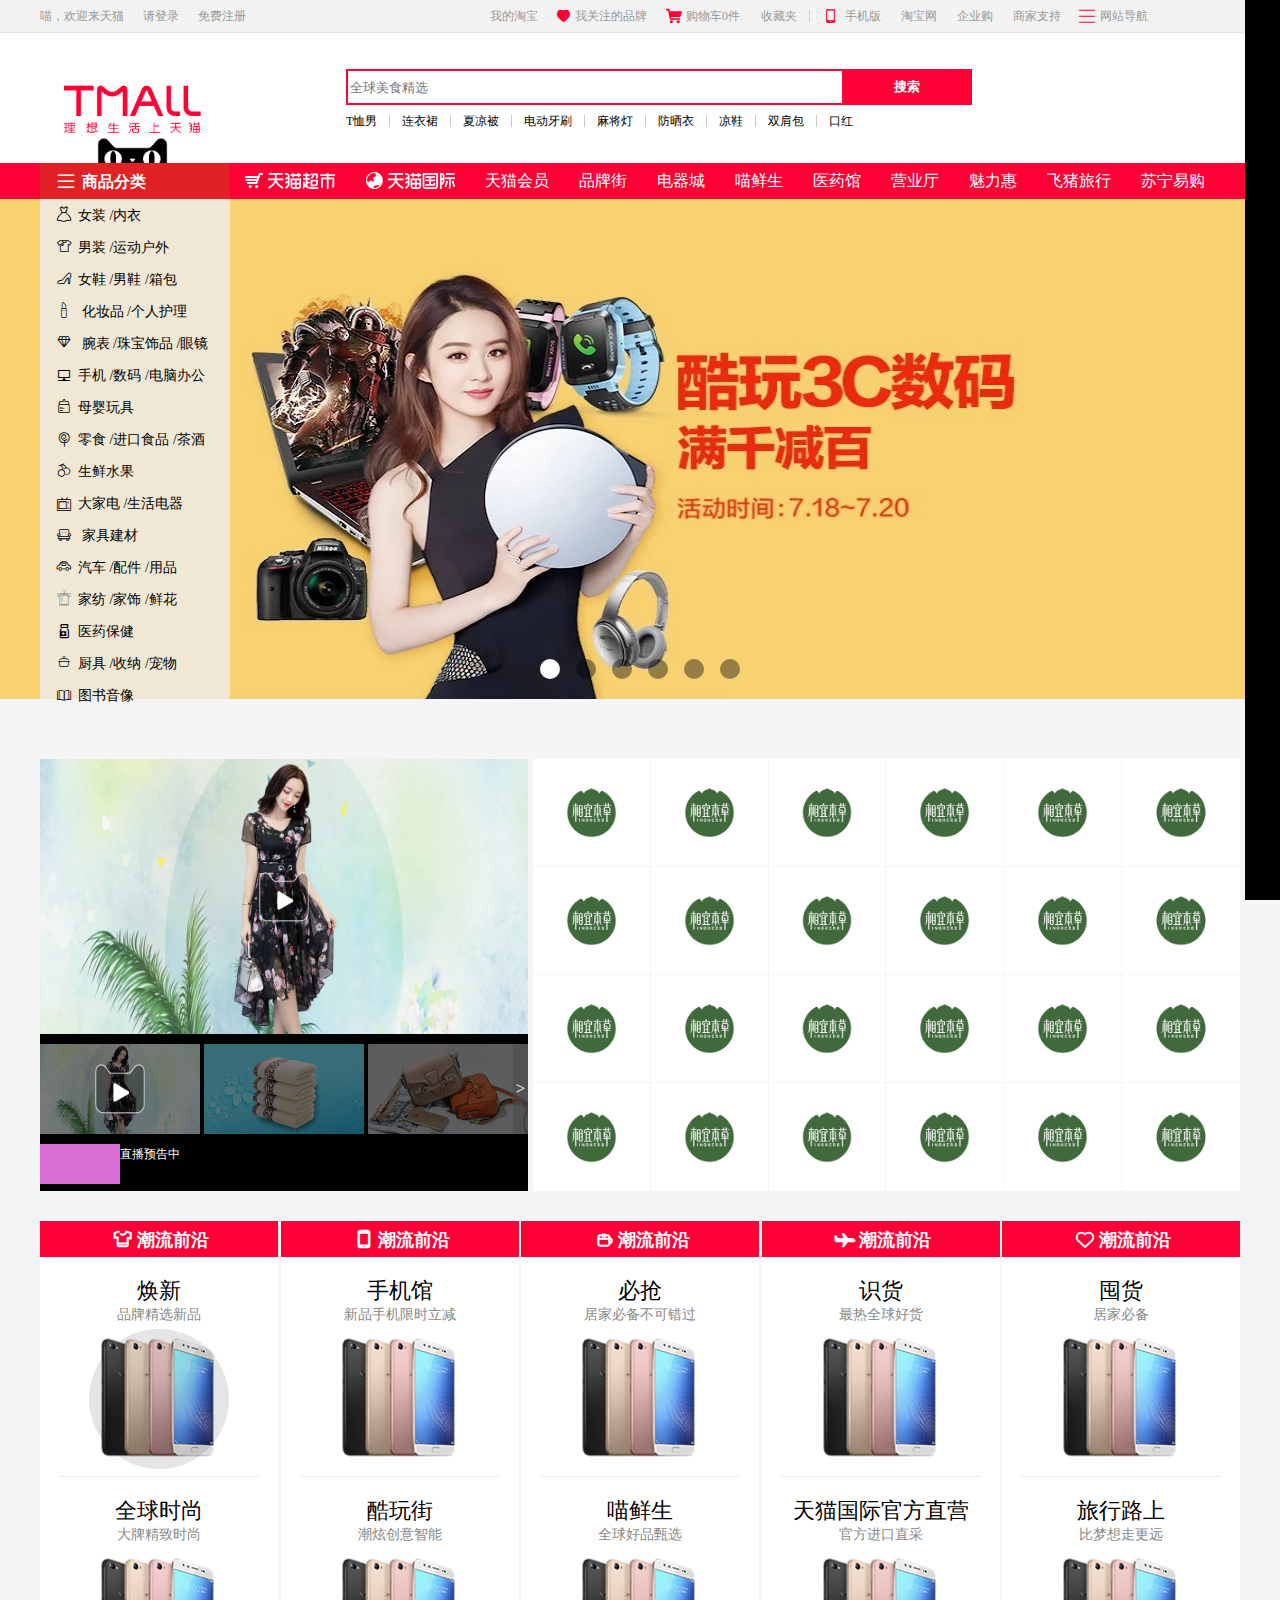
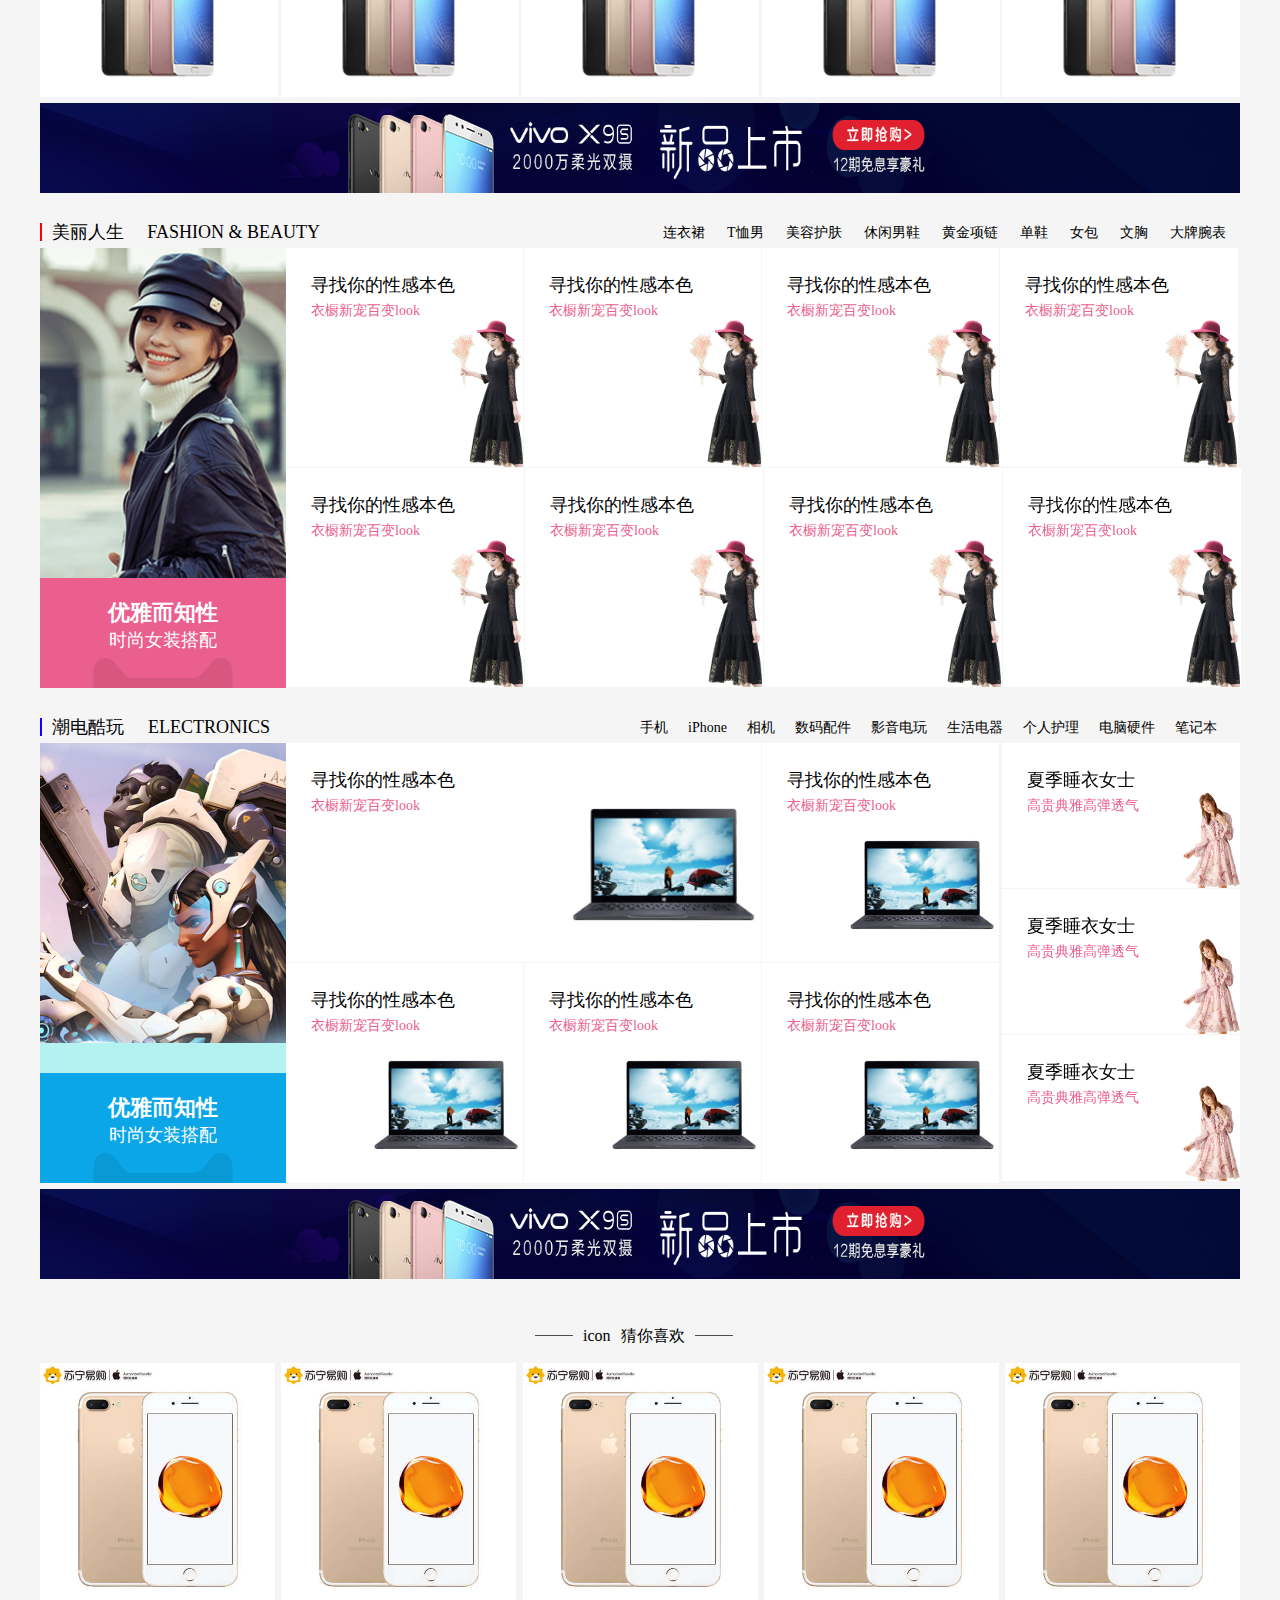
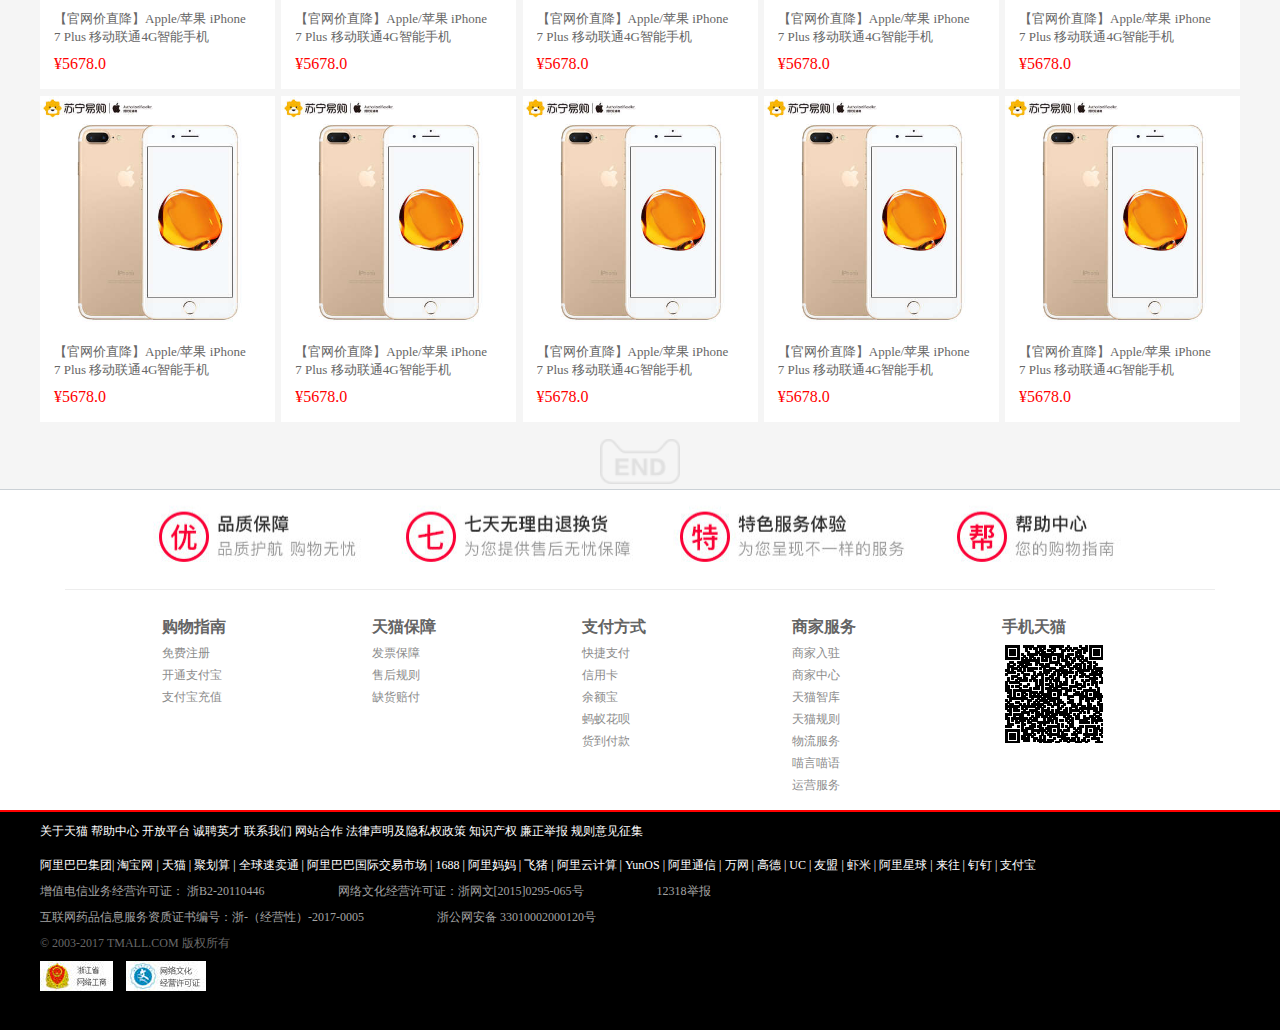
==== commit 2716fa23: "5" ====
--- a/index-tm.html
+++ b/index-tm.html
@@ -2,12 +2,15 @@
 <html lang="en">
 <head>
     <meta charset="UTF-8">
-    <title>Document</title>
-
+    <title>天猫tmall.com</title>
+    <link rel="shortcut icon" href="img/title-pc.icon">
     <link rel="stylesheet" href="css/css-tm.css">
     <link rel="stylesheet" href="css/iconfont.css">
 </head>
 <body>
+<!--右侧导航开始-->
+<div class="right-nav"></div>
+<!--右侧导航结束-->
 <!--顶部开始-->
 <div class="top">
     <div class="top-box">
@@ -558,8 +561,6 @@
                     </div>
                 </div>
             </li>
-
-
             <li>
                 <div class="goods-item">
                     <div class="goods-right-text1">寻找你的性感本色</div>
@@ -569,7 +570,6 @@
                     </div>
                 </div>
             </li>
-
             <li>
                 <div class="goods-item">
                     <div class="goods-right-text1">寻找你的性感本色</div>
@@ -589,10 +589,7 @@
                     </div>
                 </div>
             </li>
-
-        </ul>
-
-
+        </ul>
         <ul>
             <li>
                 <div class="goods-item">
@@ -603,8 +600,6 @@
                     </div>
                 </div>
             </li>
-
-
             <li>
                 <div class="goods-item">
                     <div class="goods-right-text1">寻找你的性感本色</div>
@@ -614,7 +609,6 @@
                     </div>
                 </div>
             </li>
-
             <li>
                 <div class="goods-item">
                     <div class="goods-right-text1">寻找你的性感本色</div>
@@ -943,12 +937,12 @@
 <div class="tm-bottom">
 <div class="tm-bottombox">
     <ul class="tm-item1">
-        <li>关于天猫 帮助中心 开放平台 诚聘英才 联系我们 网站合作 法律声明及隐私权政策 知识产权 廉正举报 规则意见征集</li>
+        <li class="tm-bottom-txt1">关于天猫 帮助中心 开放平台 诚聘英才 联系我们 网站合作 法律声明及隐私权政策 知识产权 廉正举报 规则意见征集</li>
         <li>阿里巴巴集团| 淘宝网 | 天猫 | 聚划算 | 全球速卖通 | 阿里巴巴国际交易市场 | 1688 | 阿里妈妈 | 飞猪 | 阿里云计算 | YunOS | 阿里通信 | 万网 | 高德 | UC | 友盟 | 虾米 | 阿里星球 | 来往 | 钉钉 | 支付宝</li>
 
-        <li>增值电信业务经营许可证： 浙B2-20110446 网络文化经营许可证：浙网文[2015]0295-065号 12318举报</li>
-        <li>互联网药品信息服务资质证书编号：浙-（经营性）-2017-0005   浙公网安备 33010002000120号</li>
-        <li>© 2003-2017 TMALL.COM 版权所有</li>
+        <li class="tm-bottom-txt2">增值电信业务经营许可证： 浙B2-20110446     <span>网络文化经营许可证：浙网文[2015]0295-065号</span> 12318举报</li>
+        <li class="tm-bottom-txt2">互联网药品信息服务资质证书编号：浙-（经营性）-2017-0005   <span>浙公网安备 33010002000120号</span></li>
+        <li class="tm-bottom-txt3">© 2003-2017 TMALL.COM 版权所有</li>
         <li class="last">
             <img class="tm-bottompc1" src="img/tm-bottom-pc1.jpg" alt="">
             <img  class="tm-bottompc2" src="img/tm-bottom-pc2.jpg" alt="">
--- a/css/css-tm.css
+++ b/css/css-tm.css
@@ -2,7 +2,6 @@
     margin:0;
     padding:0;
     list-style: none;
-/*background: rgba(172, 172, 172, 0.17);*/
 }
 *{
     box-sizing: border-box;
@@ -19,6 +18,15 @@
 .big-box{
     background:#F5F5F5 ;
 }
+/*右侧导航开始*/
+.right-nav{
+    width: 35px;
+    height: 100%;
+    background: black;
+    position: fixed;
+    right: 0;
+}
+/*右侧导航结束*/
 /*顶部开始*/
 .top{
     width:100%;
@@ -838,11 +846,6 @@
     position: absolute;
     right: 1PX;
     bottom:1PX;
-    /*background: greenyellow;*/
-}
-.goods-right-pc:hover{
-    transform: translateX(-10px) ;
-    transition: all 1s;
 }
 .goods-right-pc img{
     width: 100%;
@@ -1174,7 +1177,6 @@
     padding-left: 70px;
     margin:0 auto;
     display: flex;
-
 }
 .serve-item{
     width:210px;
@@ -1182,7 +1184,7 @@
     padding-left: 52px;
     /*background:blue;*/
 }
-span{
+.serve-item span{
     color: #646464;
     font-weight: 700;
     font-size: 16px;
@@ -1223,18 +1225,14 @@
     width: 1200px;
     height:auto;
     font-size: 12px;
-    /*line-height: 25px;*/
-    /*display: flex;*/
 }
 .tm-item1 li{
     padding:5px 0;
-    height: 30px;
+    height: 26px;
     margin-right: 3px;
     line-height: 28px;
     color: #fff;
 }
-
-
 .last{
     width:1200px;
     height:30px;
@@ -1249,4 +1247,24 @@
     width: 80px;
     height: 30px;
 }
+.tm-bottom-txt1{
+    margin-bottom: 8px;
+}
+.tm-item1 .tm-bottom-txt2{
+    color: #a4a4a4;
+}
+.tm-item1 .tm-bottom-txt2 span{
+    color: #a4a4a4;
+    margin: 0 70px;
+    font-size: 12px;
+}
+.tm-item1 .tm-bottom-txt3{
+    color: #686868;
+    font-weight: 400;
+    margin-bottom: 6px;
+}
+
+
+
+
 /*底部结束*/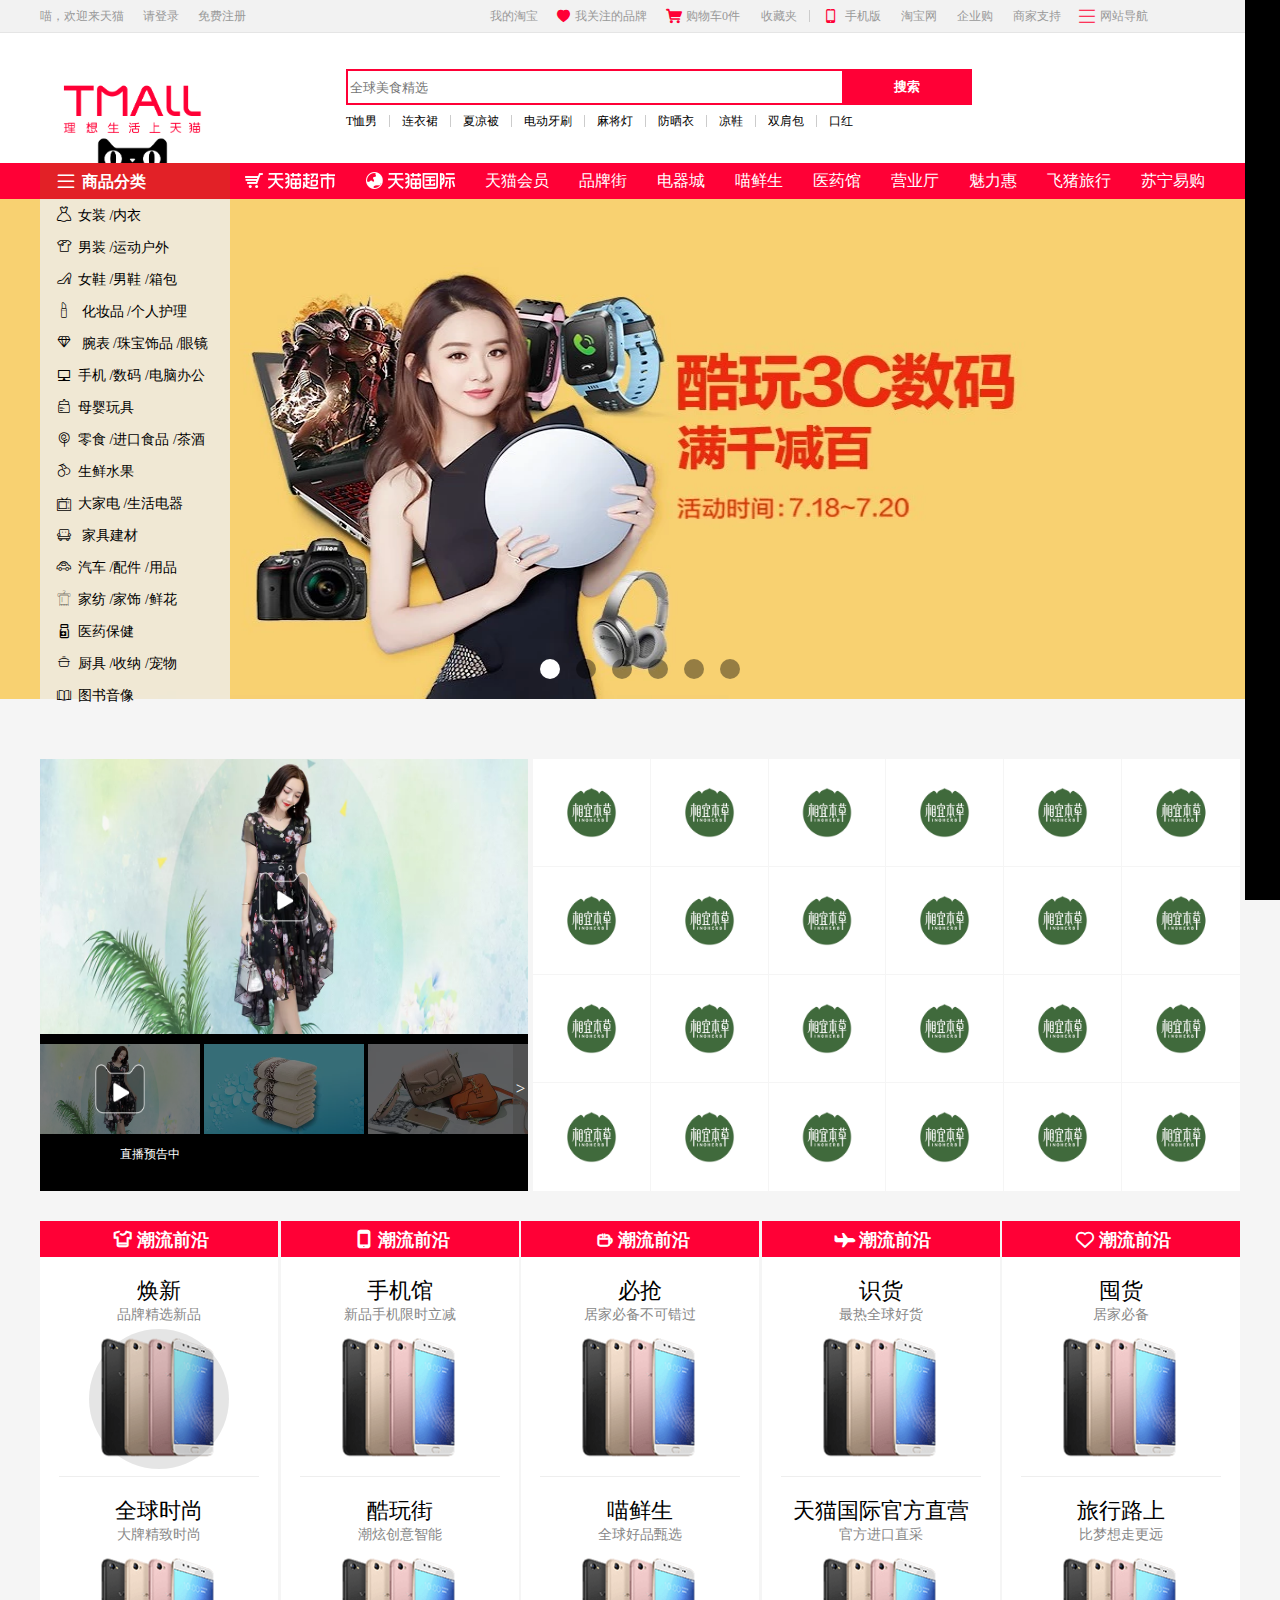
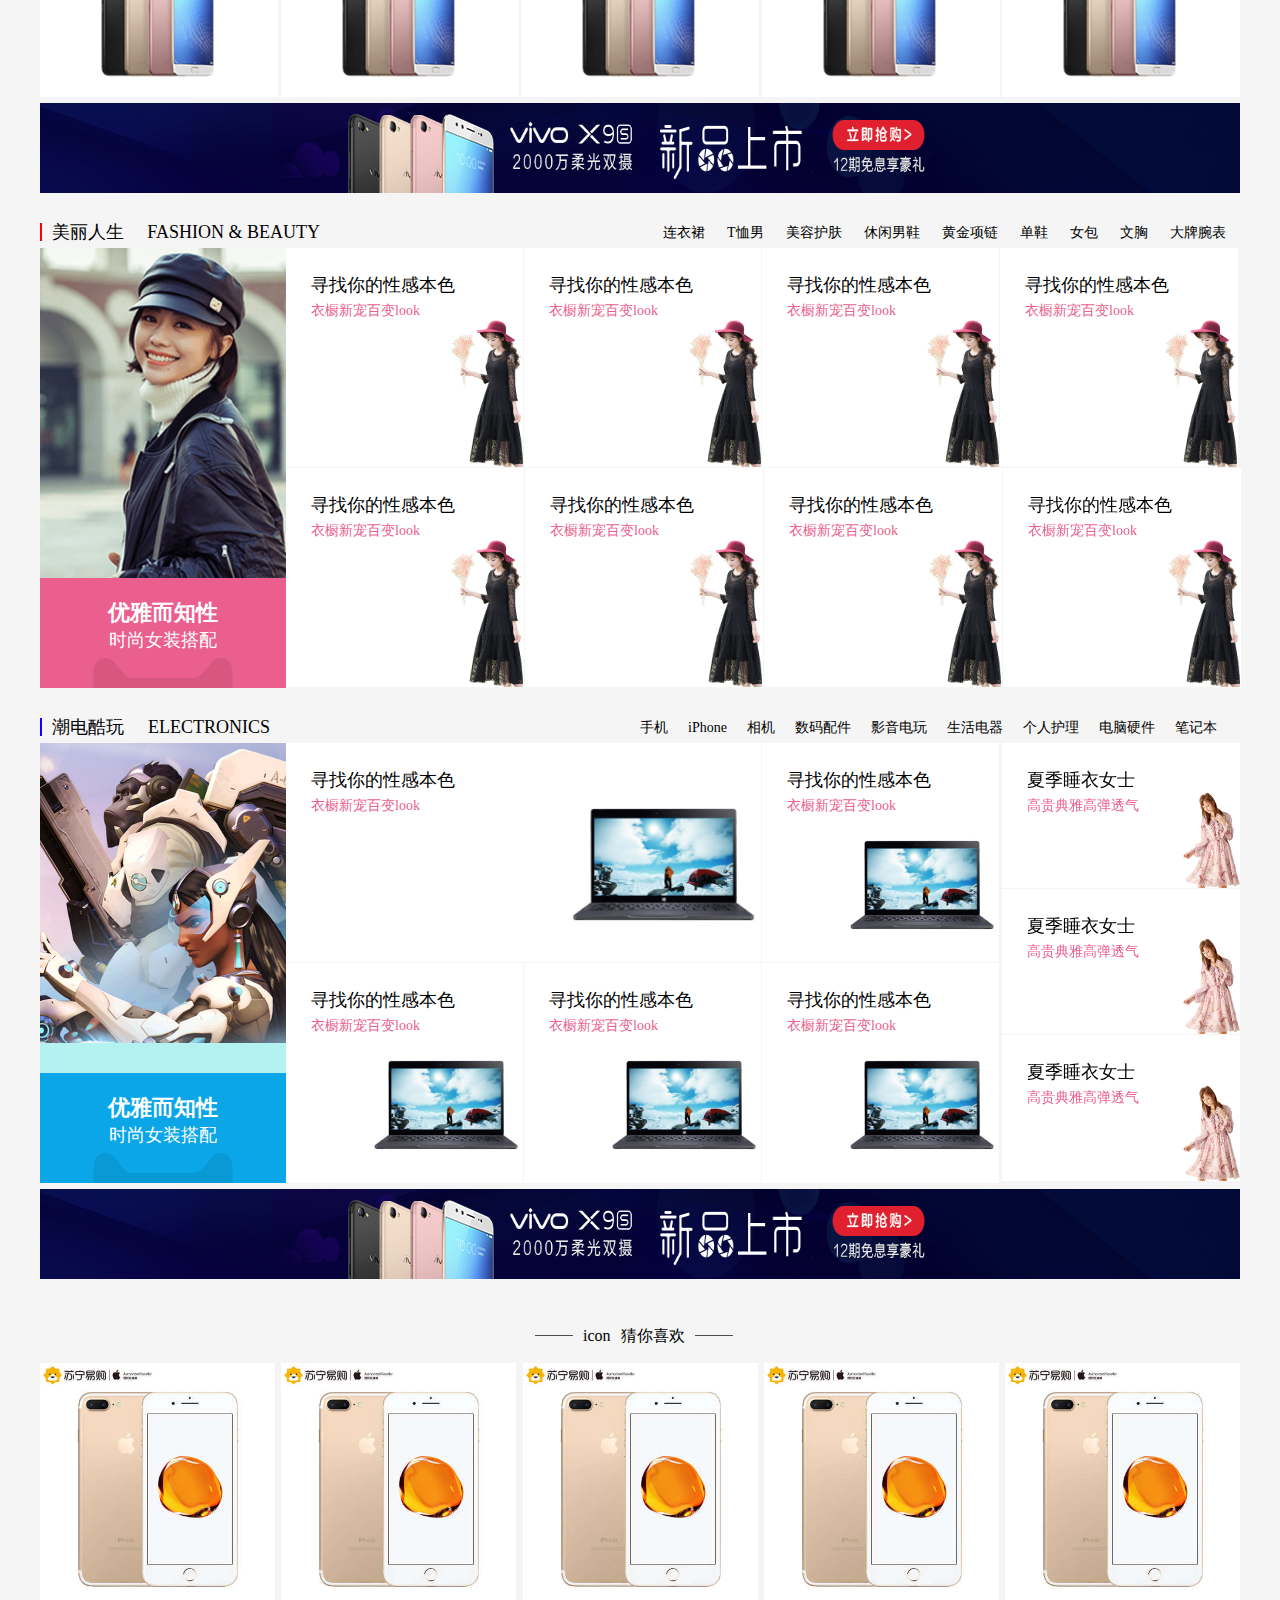
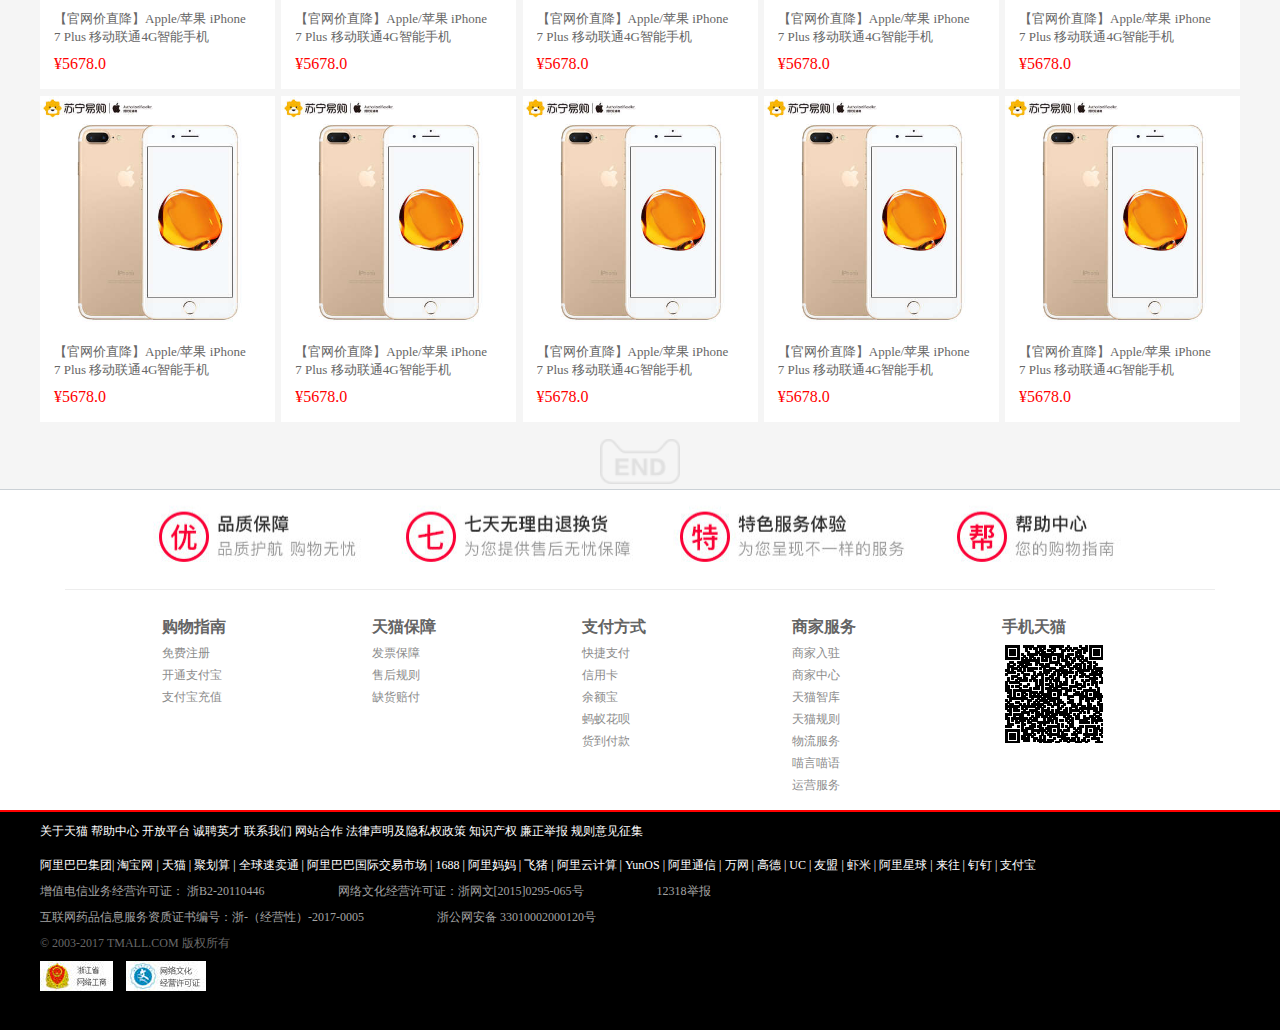
==== commit 97d764ff: "666" ====
--- a/index-tm.html
+++ b/index-tm.html
@@ -2,7 +2,7 @@
 <html lang="en">
 <head>
     <meta charset="UTF-8">
-    <title>天猫tmall.com</title>
+    <title>天猫tmall.com--理想生活上天猫</title>
     <link rel="shortcut icon" href="img/title-pc.icon">
     <link rel="stylesheet" href="css/css-tm.css">
     <link rel="stylesheet" href="css/iconfont.css">
@@ -259,108 +259,108 @@
             <ul class="video-right1">
                 <li class="item">
                     <img src="img/video-right-pc1.jpg" alt="">
-                    <!--<div class="mask"></div>-->
-                </li>
-                <li class="item">
-                    <img src="img/video-right-pc1.jpg" alt="">
-                    <!--<div class="mask"></div>-->
-                </li>
-                <li class="item">
-                    <img src="img/video-right-pc1.jpg" alt="">
-                    <!--<div class="mask"></div>-->
-                </li>
-                <li class="item">
-                    <img src="img/video-right-pc1.jpg" alt="">
-                    <!--<div class="mask"></div>-->
-                </li>
-                <li class="item">
-                    <img src="img/video-right-pc1.jpg" alt="">
-                    <!--<div class="mask"></div>-->
+                    <div class="mask"></div>
+                </li>
+                <li class="item">
+                    <img src="img/video-right-pc1.jpg" alt="">
+                    <div class="mask"></div>
+                </li>
+                <li class="item">
+                    <img src="img/video-right-pc1.jpg" alt="">
+                    <div class="mask"></div>
+                </li>
+                <li class="item">
+                    <img src="img/video-right-pc1.jpg" alt="">
+                    <div class="mask"></div>
+                </li>
+                <li class="item">
+                    <img src="img/video-right-pc1.jpg" alt="">
+                    <div class="mask"></div>
                 </li>
                 <li class="item video-last" >
                     <img src="img/video-right-pc1.jpg" alt="">
-                    <!--<div class="mask"></div>-->
+                    <div class="mask"></div>
                 </li>
             </ul>
             <!--第二行开始-->
             <ul class="video-right1">
                 <li class="item">
                     <img src="img/video-right-pc1.jpg" alt="">
-                    <!--<div class="mask"></div>-->
-                </li>
-                <li class="item">
-                    <img src="img/video-right-pc1.jpg" alt="">
-                    <!--<div class="mask"></div>-->
-                </li>
-                <li class="item">
-                    <img src="img/video-right-pc1.jpg" alt="">
-                    <!--<div class="mask"></div>-->
-                </li>
-                <li class="item">
-                    <img src="img/video-right-pc1.jpg" alt="">
-                    <!--<div class="mask"></div>-->
-                </li>
-                <li class="item">
-                    <img src="img/video-right-pc1.jpg" alt="">
-                    <!--<div class="mask"></div>-->
+                    <div class="mask"></div>
+                </li>
+                <li class="item">
+                    <img src="img/video-right-pc1.jpg" alt="">
+                    <div class="mask"></div>
+                </li>
+                <li class="item">
+                    <img src="img/video-right-pc1.jpg" alt="">
+                    <div class="mask"></div>
+                </li>
+                <li class="item">
+                    <img src="img/video-right-pc1.jpg" alt="">
+                    <div class="mask"></div>
+                </li>
+                <li class="item">
+                    <img src="img/video-right-pc1.jpg" alt="">
+                    <div class="mask"></div>
                 </li>
                 <li class="item video-last">
                     <img src="img/video-right-pc1.jpg" alt="">
-                    <!--<div class="mask"></div>-->
+                    <div class="mask"></div>
                 </li>
             </ul>
             <!--第三行开始-->
             <ul class="video-right1">
                 <li class="item">
                     <img src="img/video-right-pc1.jpg" alt="">
-                    <!--<div class="mask"></div>-->
-                </li>
-                <li class="item">
-                    <img src="img/video-right-pc1.jpg" alt="">
-                    <div class="mask"></div>
-                </li>
-                <li class="item">
-                    <img src="img/video-right-pc1.jpg" alt="">
-                    <!--<div class="mask"></div>-->
-                </li>
-                <li class="item">
-                    <img src="img/video-right-pc1.jpg" alt="">
-                    <!--<div class="mask"></div>-->
-                </li>
-                <li class="item">
-                    <img src="img/video-right-pc1.jpg" alt="">
-                    <!--<div class="mask"></div>-->
+                    <div class="mask"></div>
+                </li>
+                <li class="item">
+                    <img src="img/video-right-pc1.jpg" alt="">
+                    <div class="mask"></div>
+                </li>
+                <li class="item">
+                    <img src="img/video-right-pc1.jpg" alt="">
+                    <div class="mask"></div>
+                </li>
+                <li class="item">
+                    <img src="img/video-right-pc1.jpg" alt="">
+                    <div class="mask"></div>
+                </li>
+                <li class="item">
+                    <img src="img/video-right-pc1.jpg" alt="">
+                    <div class="mask"></div>
                 </li>
                 <li class="item video-last">
                     <img src="img/video-right-pc1.jpg" alt="">
-                    <!--<div class="mask"></div>-->
+                    <div class="mask"></div>
                 </li>
             </ul>
     <!--第四行开始-->
             <ul class="video-right2">
                 <li class="item">
                     <img src="img/video-right-pc1.jpg" alt="">
-                    <!--<div class="mask"></div>-->
-                </li>
-                <li class="item">
-                    <img src="img/video-right-pc1.jpg" alt="">
-                    <!--<div class="mask"></div>-->
-                </li>
-                <li class="item">
-                    <img src="img/video-right-pc1.jpg" alt="">
-                    <!--<div class="mask"></div>-->
-                </li>
-                <li class="item">
-                    <img src="img/video-right-pc1.jpg" alt="">
-                    <!--<div class="mask"></div>-->
-                </li>
-                <li class="item">
-                    <img src="img/video-right-pc1.jpg" alt="">
-                    <!--<div class="mask"></div>-->
+                    <div class="mask"></div>
+                </li>
+                <li class="item">
+                    <img src="img/video-right-pc1.jpg" alt="">
+                    <div class="mask"></div>
+                </li>
+                <li class="item">
+                    <img src="img/video-right-pc1.jpg" alt="">
+                    <div class="mask"></div>
+                </li>
+                <li class="item">
+                    <img src="img/video-right-pc1.jpg" alt="">
+                    <div class="mask"></div>
+                </li>
+                <li class="item">
+                    <img src="img/video-right-pc1.jpg" alt="">
+                    <div class="mask"></div>
                 </li>
                 <li class="item video-last">
                     <img src="img/video-right-pc1.jpg" alt="">
-                    <!--<div class="mask"></div>-->
+                    <div class="mask"></div>
                 </li>
             </ul>
 
--- a/css/css-tm.css
+++ b/css/css-tm.css
@@ -476,7 +476,7 @@
 .video-left-bottoml{
     width: 80px;
     height: 40px;
-    background:orchid;
+    /*background:orchid;*/
 }
 .video-left-bottomr{
     width: 400px;
@@ -539,6 +539,18 @@
     border-right:1px solid  #F5F5F5;
     border-bottom: 1px solid #F5F5F5;
 }
+.item:hover .mask{
+    /*opacity:1;*/
+display: block;
+
+}
+
+
+
+
+
+
+
 .video-right2 .item {
     width: 118px;
     height: 108px;
@@ -548,9 +560,6 @@
     border-right: 1px solid #F5F5F5;
     border-bottom: 0;
 }
-
-
-
 .item.video-last{
     border-right: 0;
 }
@@ -561,7 +570,8 @@
     position: absolute;
     left:0;
     top:0px;
-    opacity:0;
+    /*opacity:0;*/
+    display: none;
     transition: all 1s;
 }
 /*视频结束*/
